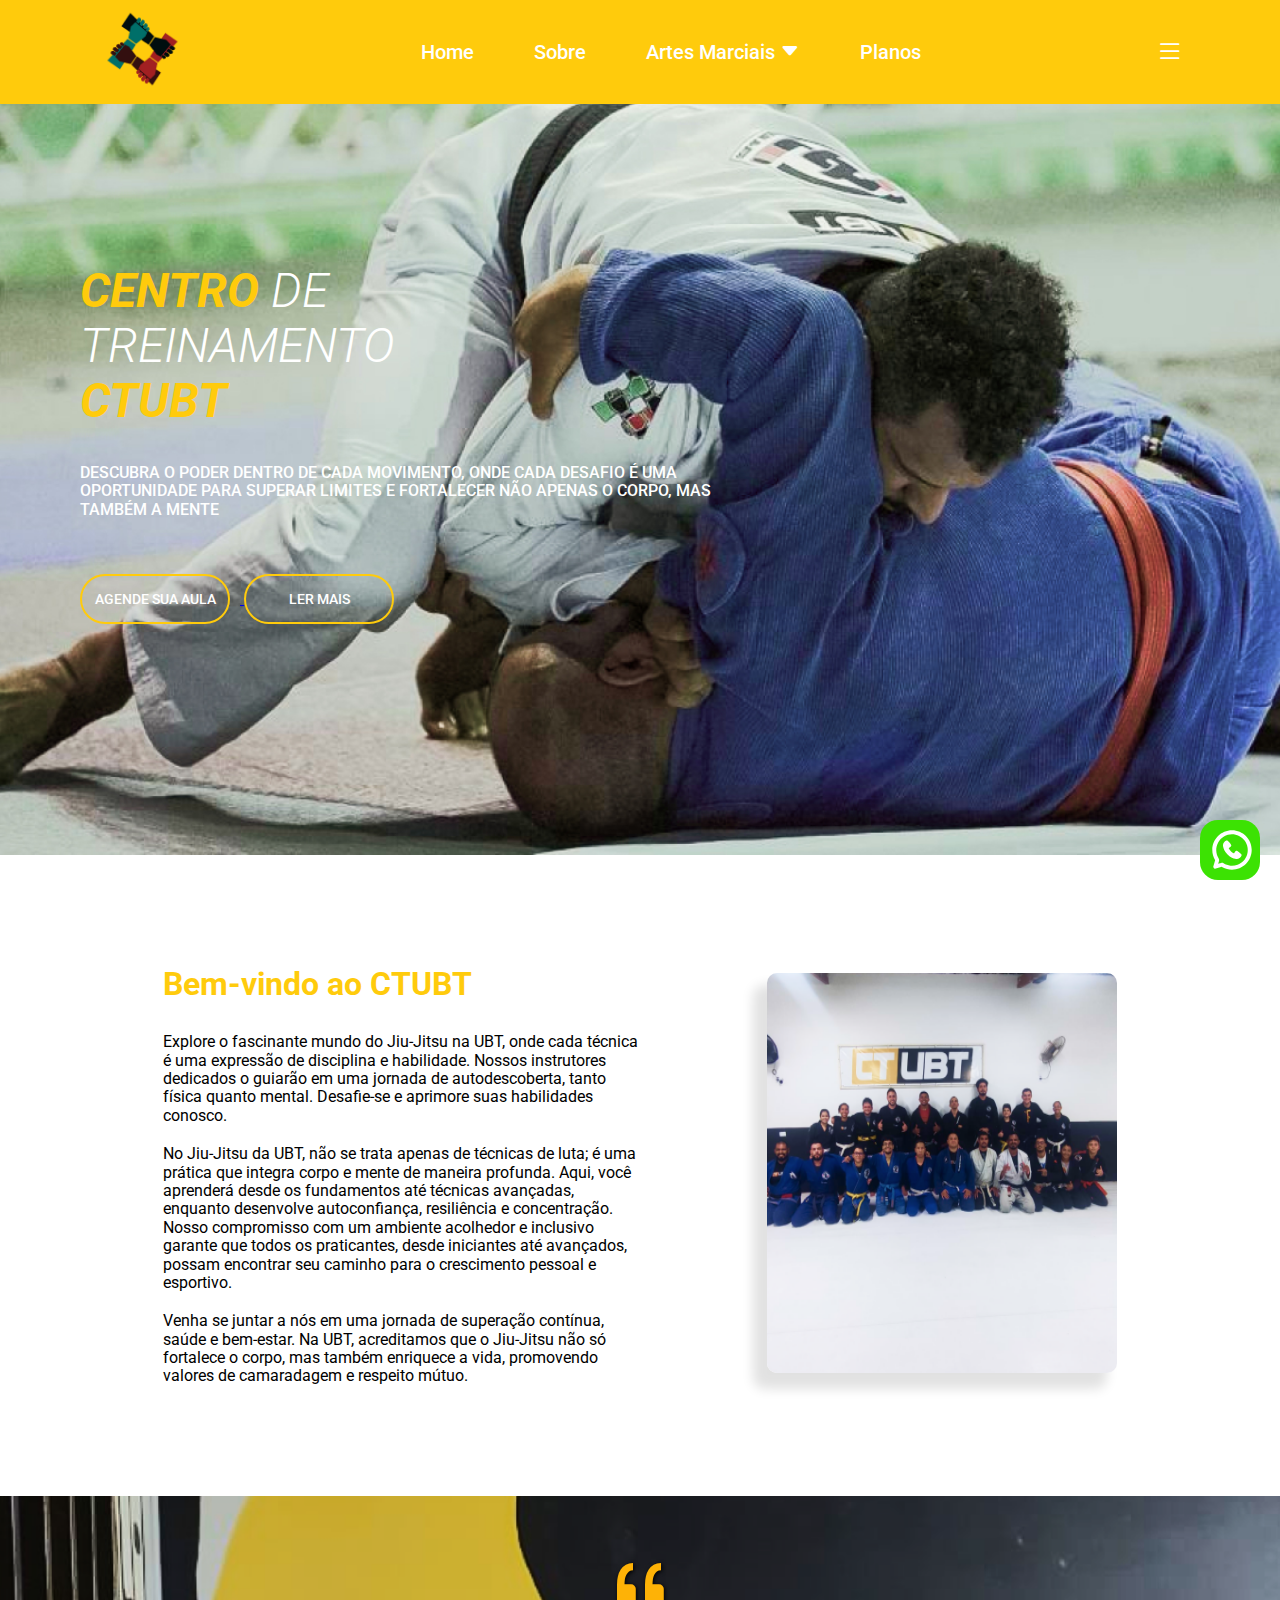
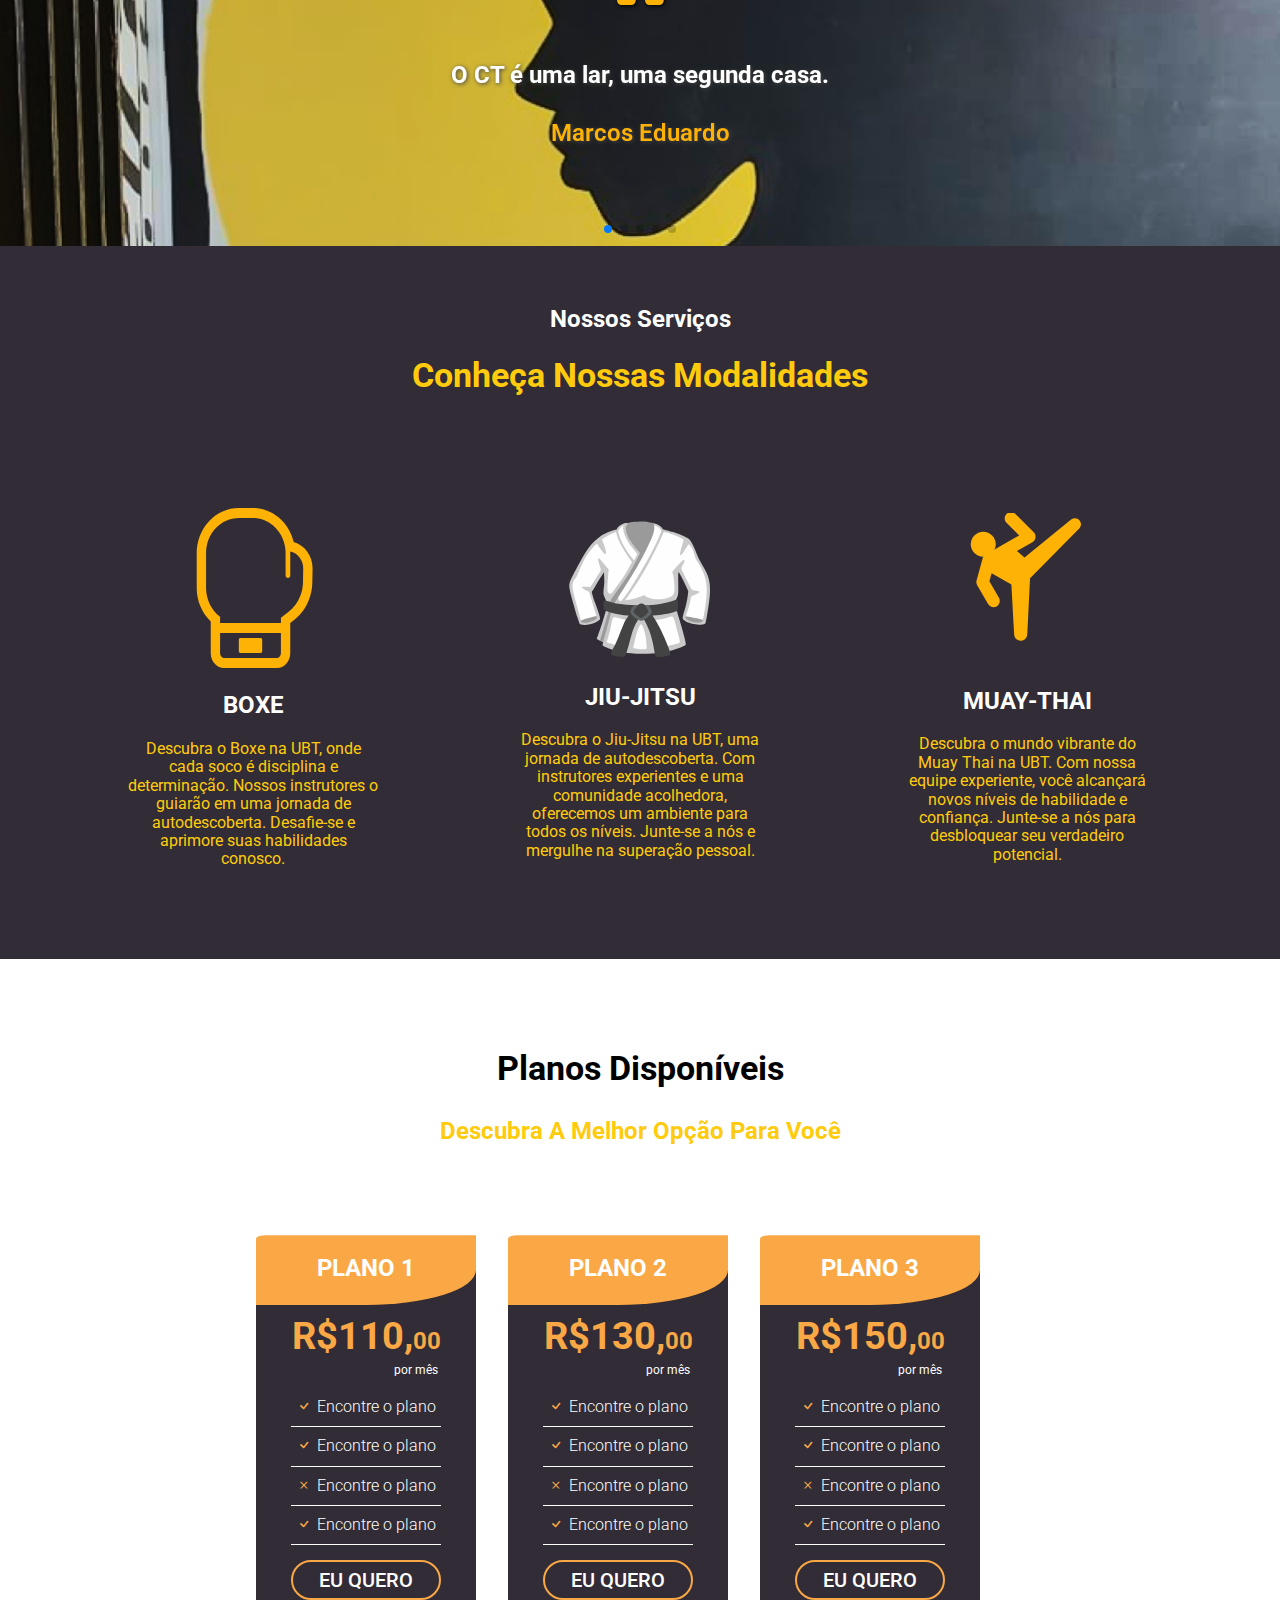
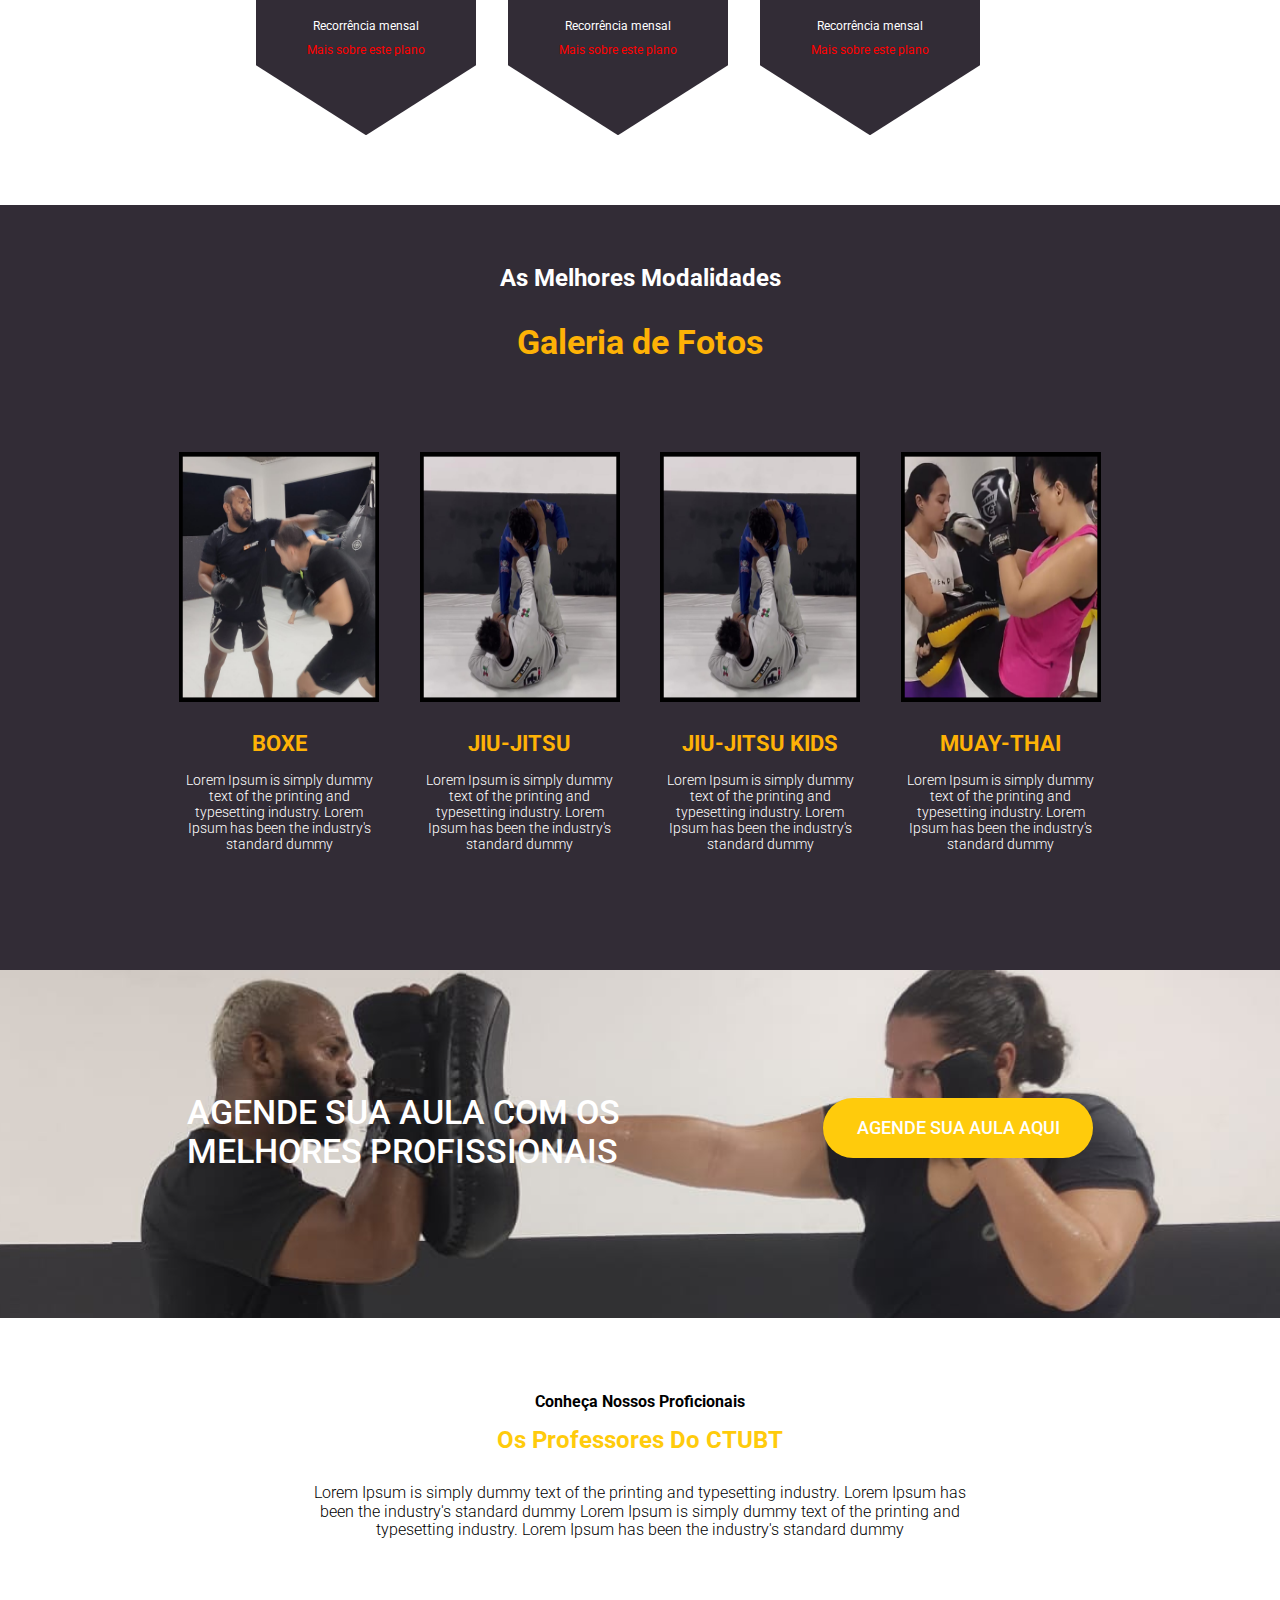
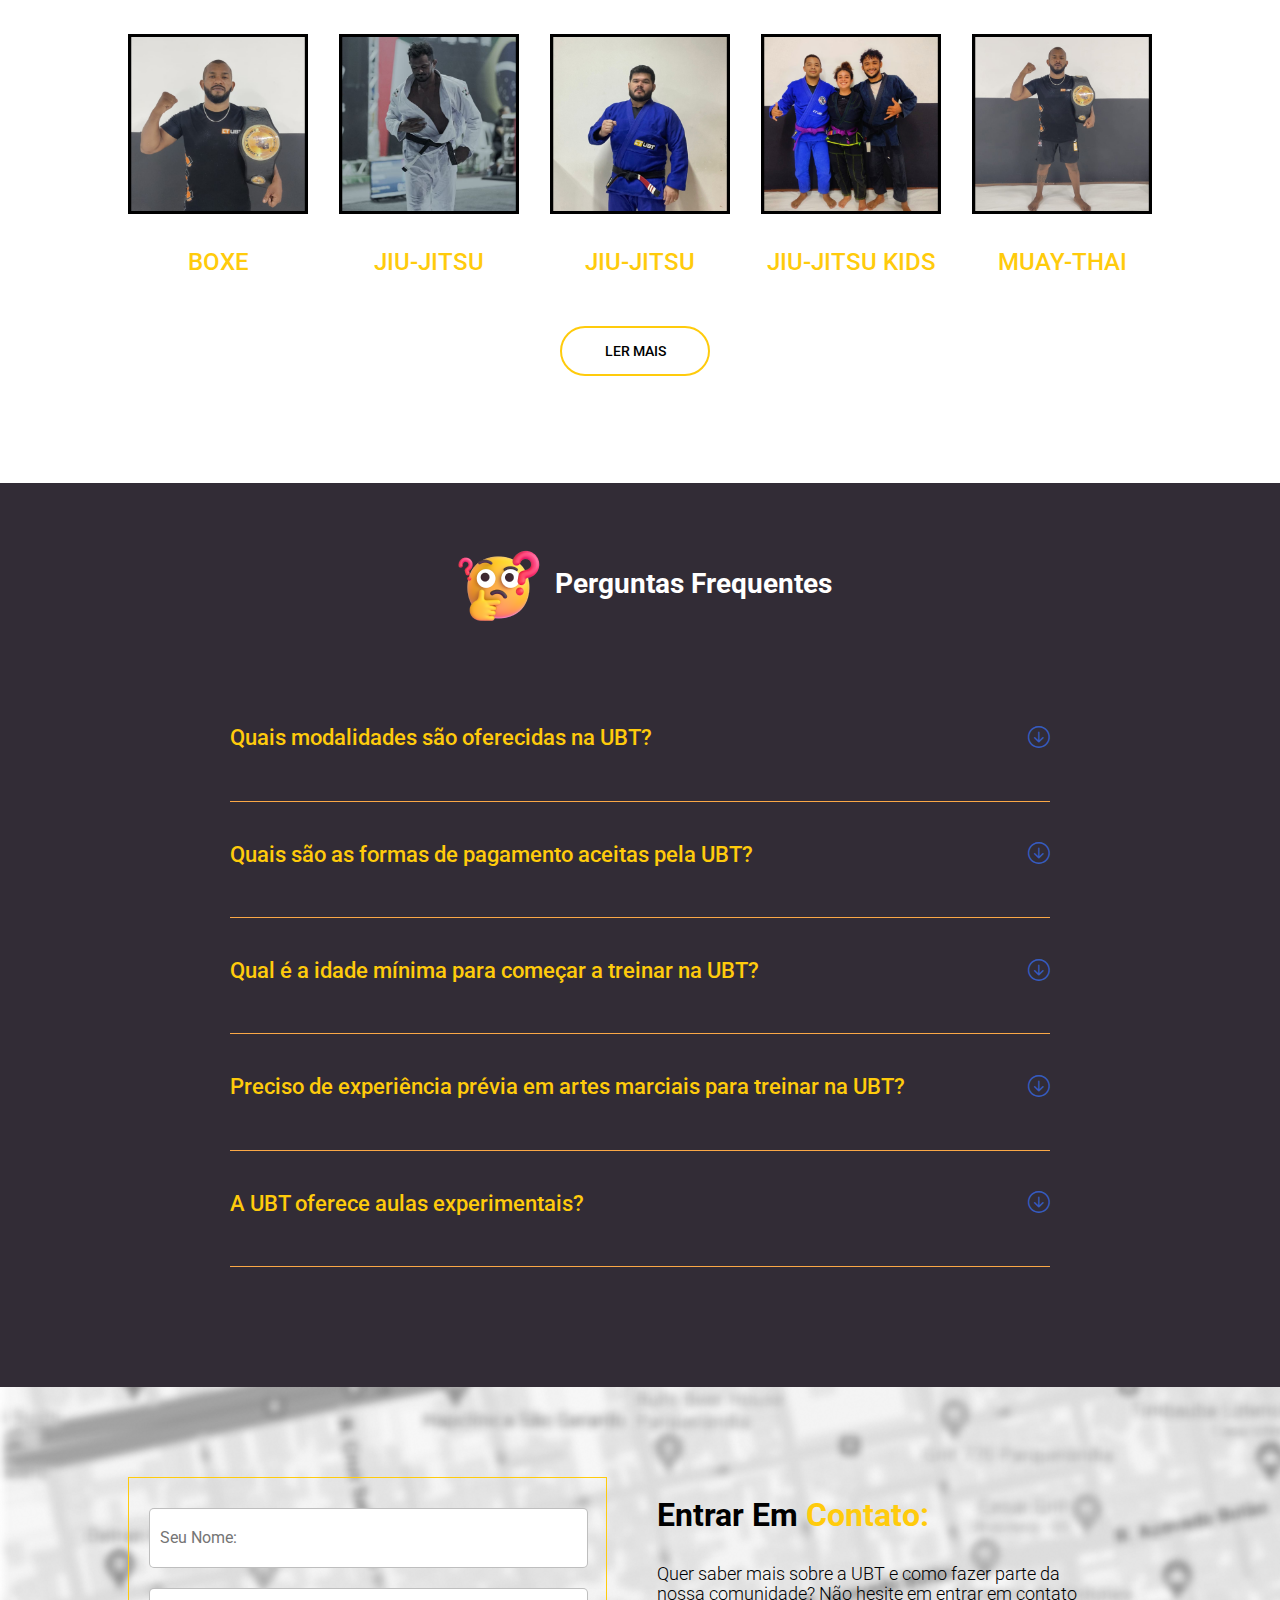
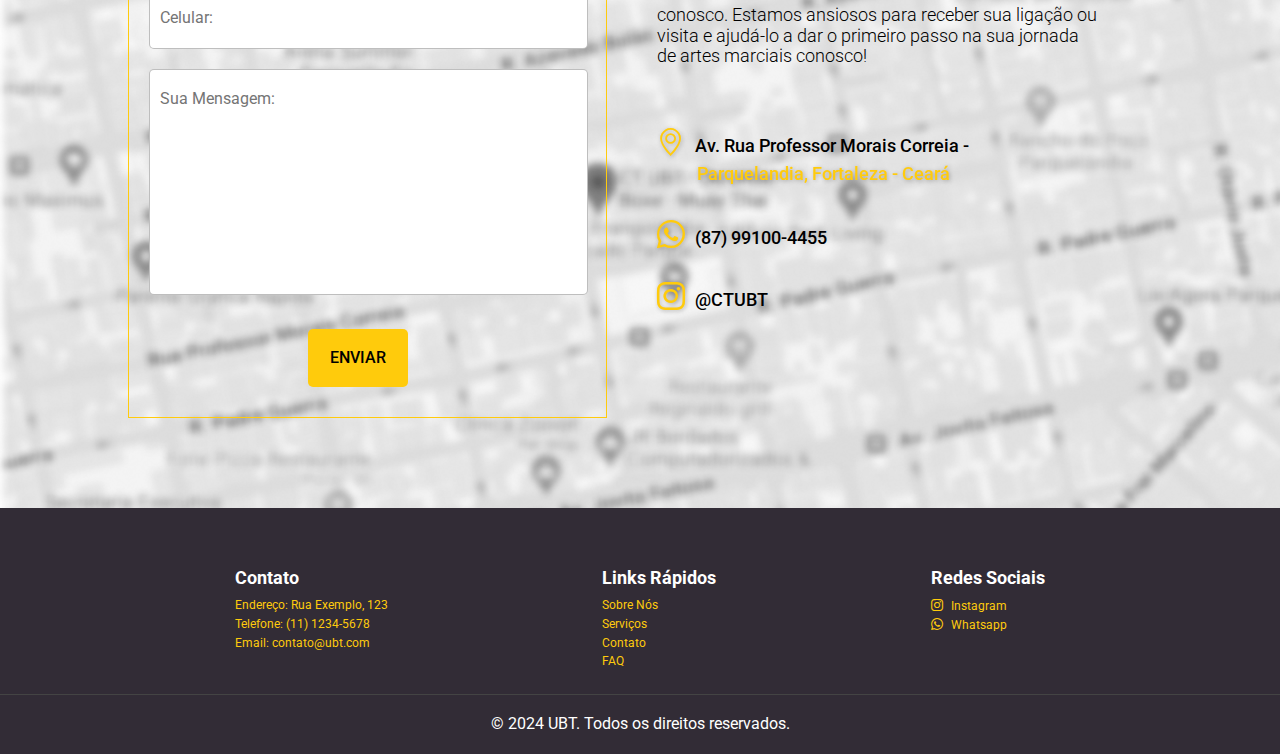
==== index.html @ baf6af70 "ajustes" ====
<!DOCTYPE html>
<html lang="pt-br">

<head>
    <meta charset="UTF-8">
    <meta name="viewport" content="width=device-width, initial-scale=1.0">
    <link rel="preconnect" href="https://fonts.googleapis.com">
    <link rel="preconnect" href="https://fonts.gstatic.com" crossorigin>
    <link
        href="https://fonts.googleapis.com/css2?family=Roboto:ital,wght@0,100;0,300;0,400;0,500;0,700;0,900;1,100;1,300;1,400;1,500;1,700;1,900&display=swap"
        rel="stylesheet">
    <link rel="stylesheet" href="https://cdn.jsdelivr.net/npm/bootstrap-icons@1.11.3/font/bootstrap-icons.min.css">
    <link rel="stylesheet" href="https://cdn.jsdelivr.net/npm/swiper@11/swiper-bundle.min.css" />
    <link rel="stylesheet" href="https://cdn.jsdelivr.net/npm/bootstrap-icons@1.11.3/font/bootstrap-icons.min.css">
    <link rel="stylesheet" href="CSS/swiper-bundle.min.css">
    <link rel="icon" href="./imagens/Logo.svg">
    <link rel="stylesheet" href="normalize.css">
    <link rel="stylesheet" href="main.css">
    <link rel="stylesheet" href="media.css">
    <title>Centro de Treinamento UBT</title>
</head>

<body>

    <header>

        <div class="interface">

            <section class="logo">
                <img src="imagens/LOGO.png" alt="">
            </section>

            <section class="menu-desktop">
                <nav>
                    <ul>
                        <li><a href="index.html">Home</a></li>
                        <li><a href="about.html">Sobre</a></li>
                        <li class="drop-hover"><a href="#">Artes Marciais <i class="bi bi-caret-down-fill"></i></a>
                            <div class="drop">
                                <a href="boxe.html">Boxe</a>
                                <a href="jiu-jitsu.html">Jiu-Jitsu</a>
                                <a href="jiu-kids.html">Jiu-Jitsu Kids</a>
                                <a href="muay-thai.html">Muay-Thai</a>
                            </div>
                        </li>
                        <li><a href="plans.html">Planos</a></li>
                    </ul>
                </nav>
            </section>

            <section class="but-menu">
                <i id="menu_icon" class="bi bi-list" onclick="clickMenu()"></i>
                <menu id="itens">
                    <ul class="itens_link">
                        <h1>CTUBT</h1>
                        <img class="logo_menu" src="imagens/LOGO.gif" alt="">

                        <li class="link"><a href="index.html">Home</a></li>
                        <li class="link"><a href="about.html">Sobre</a></li>
                        <li class="link"><a href="plans.html">PLANOS</a></li>
                        <li class="link"><a href="boxe.html">BOXE</a></li>
                        <li class="link"><a href="jiu-jitsu.html">Jiu-Jitsu</a></li>
                        <li class="link"><a href="jiu-kids.html">jiu-jitsu kids</a></li>
                        <li class="link"><a href="muay-thai.html">Muay-Thai</a></li>
                        <li class="link"><a href="clothes.html">VESTIMENTA</a></li>
                        <li class="link"><a href="gallery.html">GALERIA</a></li>
                    </ul>
                </menu>
                </ul>
            </section>

        </div>

    </header>

    <section class="hero">

        <div class="interface">

            <div class="txt-hero">
                <h1><span>Centro</span> de treinamento <span>CTUBT</span></h1>
                <p>Descubra o poder dentro de cada movimento, onde cada desafio é uma oportunidade para superar limites
                    e fortalecer não apenas o corpo, mas também a mente</p>


                <a href="#">
                    <button>agende sua aula</button>
                </a>
                <a href="#">
                    <button>ler mais</button>
                </a>
            </div>
        </div>
    </section>

    <section class="about">

        <div class="interface">

            <div class="text-about">
                <h1>Bem-vindo ao CTUBT</h1>

                <p>Explore o fascinante mundo do Jiu-Jitsu na UBT, onde cada técnica é uma expressão de disciplina e
                    habilidade. Nossos instrutores dedicados o guiarão em uma jornada de autodescoberta, tanto física
                    quanto mental. Desafie-se e aprimore suas habilidades conosco.</p>
                <p>No Jiu-Jitsu da UBT, não se trata apenas de técnicas de luta; é uma prática que integra corpo e mente
                    de maneira profunda. Aqui, você aprenderá desde os fundamentos até técnicas avançadas, enquanto
                    desenvolve autoconfiança, resiliência e concentração. Nosso compromisso com um ambiente acolhedor e
                    inclusivo garante que todos os praticantes, desde iniciantes até avançados, possam encontrar seu
                    caminho para o crescimento pessoal e esportivo.</p>
                <p>Venha se juntar a nós em uma jornada de superação contínua, saúde e bem-estar. Na UBT, acreditamos
                    que o Jiu-Jitsu não só fortalece o corpo, mas também enriquece a vida, promovendo valores de
                    camaradagem e respeito mútuo.</p>
            </div>

            <div class="img-about">
                <img src="imagens/imgAbout.png" alt="">
            </div>
        </div>

    </section>

    <section class="testimony mySwiper">
        <div class="home-content">

            <div class="testimony_container swiper-wrapper">

                <div class="slide swiper-slide">
                    <i class="bi bi-quote"></i>

                    <p class="testimony_txt">O CT é uma lar, uma segunda casa.</p>

                    <div class="person">
                        <div class="info_person">
                            <p class="name_person">Marcos Eduardo</p>
                        </div>
                    </div>
                </div>

                <div class="slide swiper-slide">
                    <i class="bi bi-quote"></i>

                    <p class="testimony_txt">Família</p>

                    <div class="person">
                        <div class="info_person">
                            <p class="name_person">Lucy Almeida</p>
                        </div>
                    </div>
                </div>

                <div class="slide swiper-slide">
                    <i class="bi bi-quote"></i>

                    <p class="testimony_txt">o CT pra mim é esperança</p>

                    <div class="person">
                        <div class="info_person">
                            <p class="name_person">Diego Magalhães</p>
                        </div>
                    </div>
                </div>

                <div class="slide swiper-slide">
                    <i class="bi bi-quote"></i>

                    <p class="testimony_txt">o CT pra mim é compromisso, superação, autoconhecimento, disciplina! Eu amo
                        esse lugar! Meu lugar de paz.</p>

                    <div class="person">
                        <div class="info_person">
                            <p class="name_person">Lilia Duarte</p>
                        </div>
                    </div>
                </div>
                <div class="slide swiper-slide">
                    <i class="bi bi-quote"></i>

                    <p class="testimony_txt">O CT pra mim é um lugar de paz, de evolução física e espiritual.</p>

                    <div class="person">
                        <div class="info_person">
                            <p class="name_person">Lucas Mesquita</p>
                        </div>
                    </div>
                </div>
            </div>
        </div>
        <div class="swiper-pagination"></div>
    </section>

    <section class="services">
        <div class="interface">
            <div class="txt-services">
                <h3>Nossos Serviços</h3>
                <h1>Conheça nossas modalidades</h1>
            </div>

            <div class="modality">
                <div class="type-services">
                    <img src="imagens/bx_icon.svg" alt="">
                    <h3>Boxe</h3>
                    <p>Descubra o Boxe na UBT, onde cada soco é disciplina e determinação. Nossos instrutores o guiarão
                        em uma jornada de autodescoberta. Desafie-se e aprimore suas habilidades conosco.</p>
                </div>

                <div class="type-services">
                    <img src="imagens/jj_icon.svg" alt="">
                    <h3>jiu-jitsu</h3>
                    <p>Descubra o Jiu-Jitsu na UBT, uma jornada de autodescoberta. Com instrutores experientes e uma
                        comunidade acolhedora, oferecemos um ambiente para todos os níveis. Junte-se a nós e mergulhe na
                        superação pessoal.</p>
                </div>
                <div class="type-services">
                    <img src="imagens/mt_icon.svg" alt="">
                    <h3>muay-thai</h3>
                    <p>Descubra o mundo vibrante do Muay Thai na UBT. Com nossa equipe experiente, você alcançará novos
                        níveis de habilidade e confiança. Junte-se a nós para desbloquear seu verdadeiro potencial.</p>
                </div>
            </div>
        </div>
    </section>

    <section class="plan">
        <div class="interface">

            <div class="title_plan">
                <h1>Planos disponíveis</h1>
                <h4>descubra a melhor opção para você</h4>
            </div>

            <div class="plans-container swiper">
                <div class="plans-content">
                    <div class="swiper-wrapper">
                        <div class="plan-card swiper-slide">

                            <div class="type-plan">
                                <div class="type">
                                    <h2>plano 1</h2>
                                </div>

                                <div class="txt-plan">
                                    <div class="txt-type">
                                        <h2>r$110,<span>00</span></h2>
                                        <p>por mês</p>
                                    </div>

                                    <div class="plan_check">
                                        <ul>
                                            <li><i class="bi bi-check"></i>Encontre o plano</li>
                                            <li><i class="bi bi-check"></i>Encontre o plano</li>
                                            <li><i class="bi bi-x"></i>Encontre o plano</li>
                                            <li><i class="bi bi-check"></i>Encontre o plano</li>
                                        </ul>
                                    </div>

                                    <button class="btn_plan">eu quero</button>

                                    <h6>Recorrência mensal</h6>
                                    <h6><span>Mais sobre este plano</span></h6>
                                </div>
                            </div>
                        </div>

                        <div class="plan-card swiper-slide">

                            <div class="type-plan">

                                <div class="type">
                                    <h2>plano 2</h2>
                                </div>

                                <div class="txt-plan">
                                    <div class="txt-type">
                                        <h2>r$130,<span>00</span></h2>
                                        <p>por mês</p>
                                    </div>

                                    <div class="plan_check">
                                        <ul>
                                            <li><i class="bi bi-check"></i>Encontre o plano</li>
                                            <li><i class="bi bi-check"></i>Encontre o plano</li>
                                            <li><i class="bi bi-x"></i>Encontre o plano</li>
                                            <li><i class="bi bi-check"></i>Encontre o plano</li>
                                        </ul>
                                    </div>

                                    <button class="btn_plan">eu quero</button>

                                    <h6>Recorrência mensal</h6>
                                    <h6><span>Mais sobre este plano</span></h6>
                                </div>
                            </div>
                        </div>

                        <div class="plan-card swiper-slide">

                            <div class="type-plan">

                                <div class="type">
                                    <h2>Plano 3</h2>
                                </div>

                                <div class="txt-plan">
                                    <div class="txt-type">
                                        <h2>r$150,<span>00</span></h2>
                                        <p>por mês</p>
                                    </div>

                                    <div class="plan_check">
                                        <ul>
                                            <li><i class="bi bi-check"></i>Encontre o plano</li>
                                            <li><i class="bi bi-check"></i>Encontre o plano</li>
                                            <li><i class="bi bi-x"></i>Encontre o plano</li>
                                            <li><i class="bi bi-check"></i>Encontre o plano</li>
                                        </ul>
                                    </div>

                                    <button class="btn_plan">eu quero</button>

                                    <h6>Recorrência mensal</h6>
                                    <h6><span>Mais sobre este plano</span></h6>
                                </div>
                            </div>
                        </div>
                    </div>
                </div>
            </div>
        </div>
    </section>


    <section class="photo">
        <div class="interface">
            <div class="titlePhoto">
                <h2>As melhores modalidades</h2>
                <h4>Galeria de Fotos</h4>
            </div>

            <div class="photos">

                <div class="photoClass">

                    <img src="imagens/BX-PH.png" alt="">
                    <div class="text_photo">
                        <h2>Boxe</h2>
                        <p>
                            Lorem Ipsum is simply dummy text of the printing and typesetting industry. Lorem Ipsum has
                            been the industry's standard dummy
                        </p>
                    </div>

                </div>

                <div class="photoClass">
                    <img src="imagens/JJ-PH.png" alt="">

                    <div class="text_photo">
                        <h2>Jiu-Jitsu</h2>
                        <p>
                            Lorem Ipsum is simply dummy text of the printing and typesetting industry. Lorem Ipsum has
                            been the industry's standard dummy
                        </p>
                    </div>
                </div>

                <div class="photoClass">
                    <img src="imagens/JJ-PH.png" alt="">

                    <div class="text_photo">
                        <h2>Jiu-Jitsu kids</h2>
                        <p>
                            Lorem Ipsum is simply dummy text of the printing and typesetting industry. Lorem Ipsum has
                            been the industry's standard dummy
                        </p>
                    </div>
                </div>

                <div class="photoClass">
                    <img src="imagens/MT-PH.png" alt="">
                    <div class="text_photo">
                        <h2>Muay-Thai</h2>
                        <p>
                            Lorem Ipsum is simply dummy text of the printing and typesetting industry. Lorem Ipsum has
                            been the industry's standard dummy
                        </p>
                    </div>

                </div>

            </div>
        </div>
    </section>

    <section class="schedule">
        <div class="interface">
            <h1>AGENDE SUA AULA COM OS MELHORES PROFISSIONAIS</h1>
            <button>agende sua aula aqui</button>
        </div>
    </section>

    <section class="teachers">
        <div class="interface">
            <h4>Conheça nossos proficionais</h4>
            <h2>os professores do CTUBT</h2>
            <p>
                Lorem Ipsum is simply dummy text of the printing and typesetting industry. Lorem Ipsum has been the
                industry's
                standard dummy Lorem Ipsum is simply dummy text of the printing and typesetting industry. Lorem Ipsum
                has been the industry's standard dummy
            </p>
            <div class="photoTeachers">

                <div>
                    <img src="imagens/BX_Prof.png" alt="">
                    <h3>Boxe</h3>
                </div>

                <div>
                    <img src="imagens/JJ_ prof.png" alt="">
                    <h3>Jiu-Jitsu</h3>
                </div>

                <div>
                    <img src="imagens/JJ_Profe.jpg" alt="">
                    <h3>Jiu-Jitsu</h3>
                </div>
                <div>
                    <img src="imagens/JJ_KidsProf.png" alt="">
                    <h3>Jiu-Jitsu KIDS</h3>
                </div>
                <div>
                    <img src="imagens/MT_Prof.jpg" alt="">
                    <h3>Muay-Thai</h3>
                </div>
            </div>

            <a href="teachers.html">
                <button>ler mais</button>
            </a>
        </div>
    </section>

    <section class="faq-about">
        <div class="interface">

            <div class="title_accordion">
                <img src="imagens/think.png" alt="">
                <h3>Perguntas frequentes</h3>
            </div>

            <div class="faq">

                <details>
                    <summary>Quais modalidades são oferecidas na UBT? <i class="bi bi-arrow-down-circle"></i></summary>
                    <p>Oferecemos uma variedade de modalidades incluindo Jiu-Jitsu, Boxe e Muay-Thai. Além disso, temos
                        programas específicos para crianças (Kids).
                    </p>
                </details>
                <details>
                    <summary>Quais são as formas de pagamento aceitas pela UBT? <i class="bi bi-arrow-down-circle"></i>
                    </summary>
                    <p>Aceitamos diversas formas de pagamento, incluindo cartão de crédito, débito, transferência
                        bancária e boleto. Também oferecemos a opção de pagamento recorrente para maior comodidade.
                    </p>
                </details>
                <details>
                    <summary>Qual é a idade mínima para começar a treinar na UBT? <i
                            class="bi bi-arrow-down-circle"></i>
                    </summary>
                    <p>A idade mínima para começar a treinar varia conforme a modalidade. Temos programas especiais para
                        crianças a partir de 4 anos. Consulte nossa equipe para obter mais informações sobre os
                        requisitos específicos para cada modalidade
                    </p>
                </details>
                <details>
                    <summary>Preciso de experiência prévia em artes marciais para treinar na UBT? <i
                            class="bi bi-arrow-down-circle"></i></summary>
                    <p>Não, a UBT acolhe alunos de todos os níveis, desde iniciantes até praticantes avançados. Nossos
                        instrutores experientes adaptarão o treinamento para atender às suas necessidades e objetivos
                        pessoais
                    </p>
                </details>
                <details>
                    <summary>A UBT oferece aulas experimentais? <i class="bi bi-arrow-down-circle"></i></summary>
                    <p>Sim, oferecemos aulas experimentais para que você possa conhecer nossa estrutura, metodologia de
                        ensino e nossos instrutores antes de se comprometer com um plano de treinamento.
                    </p>
                </details>
            </div>

        </div>
    </section>

    <section class="contact">
        <div class="interface">

            <form action="">

                <input type="text" name="" id="" placeholder="Seu nome:" required>
                <input type="text" name="" id="" placeholder="Celular:" required>

                <textarea name="" id="" cols="30" rows="10" placeholder="Sua mensagem:"></textarea>

                <div class="btn-form">
                    <input type="submit" value="Enviar">
                </div>

            </form>

            <div class="title-contact">
                <h1>Entrar em <span>contato:</span></h1>
                <p>Quer saber mais sobre a UBT e como fazer parte da nossa comunidade?
                    Não hesite em entrar em contato conosco.
                    Estamos ansiosos para receber sua ligação ou visita e ajudá-lo a dar o
                    primeiro passo na sua jornada de artes marciais conosco!
                </p>

                <div class="location">
                    <p><i class="bi bi-geo-alt"></i>Av. Rua Professor Morais Correia - <span>Parquelandia, Fortaleza -
                            Ceará</span> </p>
                    <p><a href="#"><i class="bi bi-whatsapp"></i>(87) 99100-4455</a></p>
                    <p><a href="#"><i class="bi bi-instagram"></i>@CTUBT</a></p>
                </div>
            </div>
        </div>
    </section>

    <section class="footer">

        <div class="interface">
            <div class="footer-container">
                <div class="footer-contact">
                    <h4>Contato</h4>
                    <p>Endereço: Rua Exemplo, 123</p>
                    <p>Telefone: (11) 1234-5678</p>
                    <p>Email: contato@ubt.com</p>
                </div>
                <div class="footer-links">
                    <h4>Links Rápidos</h4>
                    <ul>
                        <li><a href="about.html">Sobre Nós</a></li>
                        <li><a href="#">Serviços</a></li>
                        <li><a href="#">Contato</a></li>
                        <li><a href="#">FAQ</a></li>
                    </ul>
                </div>
                <div class="footer-social">
                    <h4>Redes Sociais</h4>
                    <a href="#"><i class="bi bi-instagram"></i> Instagram</a>
                    <a href="#"><i class="bi bi-whatsapp"></i> Whatsapp</a>
                </div>
            </div>
        </div>

    </section>

    <section class="footer-bottom">
        <div>
            <div class="footer-copyright">
                <p>&copy; 2024 UBT. Todos os direitos reservados.</p>
            </div>
        </div>
    </section>

    <div class="circleWhats"><a href=""><img src="imagens/whatsFixer.svg" alt=""></a></div>

    <script src="JS/swiper-bundle.min.js"></script>
    <script src="JS/script.js"></script>
</body>

</html>
---- main.css ----
* {
    margin: 0;
    padding: 0;
    font-family: "Roboto", sans-serif;
}

.interface {
    max-width: 1280px;
    margin: 0 auto;
}

header {
    width: 100%;
    padding: 5px 0;
    background-color: #00000034;
    position: fixed;
    top: 0;
    left: 0;
    z-index: 999999;
}

header:hover {
    background-color: #FFCB0C;
}

header .logo img {
    width: 90px;
}

header .interface {
    display: flex;
    justify-content: space-between;
    align-items: center;
    width: 85%;
}

header .menu-desktop nav ul {
    list-style: none;
    display: flex;
}

header .menu-desktop nav ul li a {
    text-decoration: none;
    padding: 10px 30px;
    font-size: 20px;
    font-weight: 500;
    color: #fff;
    display: block;
}

header .menu-desktop nav ul li a:hover {
    color: #000;
}

.drop-hover {
    position: relative;
}

.drop-hover .drop {
    position: absolute;
    background-color: #FFCB0C;
    width: 100%;
    height: 0;
    overflow: hidden;
    transition: .3s;
}

.drop-hover .drop a {
    padding: 20px;
    border-bottom: 1px solid #fff;
}

.drop-hover:hover .drop {
    height: 255px;
}

.but-menu li {
    display: flex;
    flex-direction: row;
    color: #fff;
    float: left;
    margin: 13px 0 15px;
    gap: 0.5px;
}

menu {
    display: none;
}

#menu_icon {
    color: #ffffff;
    position: relative;
    display: block;
    font-size: 28px;
    cursor: pointer;
    z-index: 999999;
}

#menu_icon:hover {
    color: #000;
}

menu h1 {
    margin: 20px 5rem;
    color: #ffffff;
}

.logo_menu {
    display: flex;
    gap: 2px;
    width: 63px;
    margin: 0px 6.5rem 15px;
    transform: rotate(360deg);
}

.itens_link {
    width: 268px;
    position: absolute;
    top: 30px;
    right: 90px;
    background: #FFCB0C;
    display: flex;
    flex-direction: column;
    gap: .1rem;
    padding: 0px 0 10px;
    box-shadow: 0 0.1rem 0.5rem #3b3b3b;
}

.link a {
    display: flex;
    gap: 1px;
    padding-top: 14px;
    padding-left: 15px;
    text-transform: uppercase;
    font-weight: 500;
    text-align: center;
    width: 100%;
    height: 12px;
    font-size: 20px;
    border-top: 2px solid #00000036;
    list-style-type: none;
    text-decoration: none;
    color: #ffffff;
}

.link a:hover {
    color: #000;
}

li a {
    text-decoration: none;
}

section.hero {
    height: 95vh;
    background-image: url(imagens/HeroBG.jpg);
    background-repeat: no-repeat;
    background-size: cover;
    background-position: center;
    color: #fff;
}

.hero .interface {
    display: flex;
    align-items: center;
    height: 100%;
}

.hero .txt-hero {
    padding: 0 80px;
    text-transform: uppercase;
}

.hero .txt-hero h1 {
    font-size: 3em;
    font-weight: 300;
    font-style: italic;
    width: 437px;
    height: 141px;
}

.hero .txt-hero h1 span {
    color: #FFCB0C;
    font-weight: 700;
}

.hero .txt-hero p {
    margin-top: 60px;
    width: 635px;
    height: 60px;
    font-weight: 500;
}

.hero button, .teachers button {
    margin: 50px 10px 0 0;
    width: 150px;
    height: 50px;
    font-size: 14px;
    border-radius: 50px;
    border: #FFCB0C solid 2px;
    color: #fff;
    background-color: transparent;
    text-transform: uppercase;
    font-weight: 500;
    cursor: pointer;
}

.hero button:hover, .teachers button:hover {
    background-color: #FFCB0C;
    color: #000;
}

section.about {
    margin-top: 90px;
}

.about .interface {
    display: flex;
    align-items: center;
    justify-content: center;
    gap: 5%;
    margin-bottom: 90px;
}

.about .text-about {
    align-items: center;
    justify-content: center;
    width: 480px;
}

.text-about h1 {
    color: #FFCB0C;
    margin-bottom: 30px;
}

.text-about p {
    margin-bottom: 20px;
    color: #000;
}

.about .img-about img {
    width: 350px;
    height: 400px;
    margin-left: 60px;
    border-radius: 10px;
    box-shadow: -12px 14px 12px 2px rgba(0, 0, 0, 0.116);
}

.testimony {
    margin-top: 90px;
    background-image: url(imagens/Testimony.png);
    background-size: cover;
    background-position: 50%;
    height: 250px;
    padding: 50px 20px;
    text-align: center;
    overflow: hidden;
    position: relative;
}

.testimony .slide {
    padding: auto 60px;
    cursor: grab;
}

.testimony .slide:active {
    cursor: grabbing;
}

.testimony i {
    font-size: 75px;
    color: #FEB206;
    filter: drop-shadow(1px 1px 2px #000000);
}

.testimony p.testimony_txt {
    font-size: 24px;
    font-weight: 700;
    width: 60%;
    margin: 30px auto;
    text-align: center;
    color: #fff;
    filter: drop-shadow(1px 1px 2px #424242);
}

.slide .person p.name_person {
    font-size: 24px;
    color: #FEB206;
    font-weight: 600;
    text-align: center;
    filter: drop-shadow(1px 1px 2px #444444);
}

section.services {
    background-color: #322C36;
    text-align: center;
}

.services .interface {
    max-width: 80%;
}

.services .txt-services h3 {
    color: #fff;
    padding-top: 60px;
    font-size: 24px;
    text-transform: capitalize;
}

.services .txt-services h1 {
    color: #FFCB0C;
    padding-bottom: 90px;
    text-transform: capitalize;
    font-size: 34px;
}

.services .modality {
    display: flex;
    justify-content: space-between;
    align-items: center;
    gap: 5%;
    padding-bottom: 90px;
}

.services .modality img {
    width: 150px;
}

.services .modality h3 {
    color: #fff;
    margin: 20px 0;
    font-size: 24px;
    text-align: center;
    text-transform: uppercase;
}

.services .modality p {
    max-width: 250px;
    color: #FFCB0C;
}

section.plan {
    text-align: center;
    margin-top: 90px;
}

.plan .interface {
    margin: auto;
}

.plan .title_plan h1 {
    text-transform: capitalize;
    font-size: 34PX;
    margin-bottom: 30px;
}

.plan .title_plan h4 {
    text-transform: capitalize;
    color: #FFCB0C;
    font-size: 24px;
    margin-bottom: 90px;
}

.plans-container {
    display: flex;
    gap: 2%;
    margin: 20px 20% 0;
}

.plans-content {
    overflow: hidden;
}

.plan .plan-card {
    max-width: 200px;
    height: 440px;
    border-radius: 10%;
    padding: 30px 10px;
    background-color: #322C36;
    text-align: center;
    border-radius: 15px;
    clip-path: polygon(50% 100%, 100% 86%, 100% 0, 0 0, 0 86%);
}

.type-plan .type {
    border-top-left-radius: 5%;
    border-bottom-right-radius: 50%;
    width: 100%;
    height: 50px;
    font-size: 16px;
    margin-left: -10px;
    padding-top: 20px;
    margin-top: -30px;
    background-color: #FAA846;
    text-align: center;
    text-transform: uppercase;
    color: #fff;
    position: absolute;
}

.txt-type h2 {
    padding-top: 50px;
    text-align: center;
    color: #FAA846;
    font-size: 38px;
    text-transform: capitalize;
}

.txt-type h2 span {
    font-size: 24px;
}

.txt-type p {
    font-size: 12px;
    color: #fff;
    margin-top: 5px;
    font-weight: 400;
    margin-left: 50%;
    padding-bottom: 10px;
}

.type-plan .plan_check i {
    color: #FAA846;
    padding-right: 5px;
}

.type-plan .plan_check li {
    color: #fff;
    font-size: 16px;
    font-weight: 300;
    margin: auto;
    list-style: none;
    padding: 10px 0;
    border-bottom: #fff solid 1px;
    width: 150px;
}

.btn_plan {
    border: 2px solid #FAA846;
    background: none;
    border-radius: 50px;
    width: 150px;
    height: 40px;
    margin: 15px auto 10px;
    font-weight: 500;
    font-size: 20px;
    text-transform: uppercase;
    color: #fff;
    cursor: pointer;
}

.btn_plan:hover {
    background: #FFCB0C;
    color: #000;
    border: none;
}

.txt-plan h6 {
    color: #fff;
    font-size: 12px;
    font-weight: 400;
    margin-top: 10px;
    text-align: center;
}

.txt-plan h6 span {
    color: #ff0000;
}

section.photo {
    background-color: #322C36;
    margin: auto;
}

.photo .interface {
    width: 80%;
    height: 85vh;
}

.titlePhoto {
    text-align: center;
    margin-top: 70px;
}

.titlePhoto h2 {
    margin-top: 10px;
    padding-top: 60px;
    color: #fff;
    text-transform: capitalize;
}

.titlePhoto h4 {
    font-size: 34px;
    color: #FEB206;
    margin: 30px auto 90px;
}

.photos {
    width: 90%;
    display: flex;
    justify-content: space-between;
    align-items: center;
    margin: auto;
    gap: 1%;
}

.photoClass {
    width: 200px;
    height: 200px;
}

.photoClass img {
    width: 200px;
    height: 250px;
}

.photoClass h2 {
    margin-top: 25px;
    text-align: center;
    text-transform: uppercase;
    color: #FEB206;
    font-size: 22px;
    font-weight: 700;
}

.text_photo p {
    margin-top: 15px;
    text-align: center;
    font-size: 14px;
    color: #fff;
    font-weight: 300;
}

section.schedule {
    width: 100%;
    height: 348px;
    background-image: url(imagens/Schedule.png);
    background-repeat: no-repeat;
    background-size: cover;
    background-position: 50%;
}

.schedule .interface {
    width: 80%;
    display: flex;
    align-items: center;
    justify-content: space-between;
    padding: 5%;
}

.schedule h1 {
    color: #fff;
    width: 450px;
    height: 69px;
    font-size: 34px;
    font-weight: 500;
    margin: 59px;
    text-transform: uppercase;
}

.schedule button {
    width: 270px;
    height: 60px;
    background-color: #FFCB0C;
    font-size: 18px;
    font-weight: 500;
    border: none;
    border-radius: 30px;
    text-transform: uppercase;
    margin: 59px;
    color: #fff;
    cursor: pointer;
}

.teachers {
    width: 100%;
    height: 75vh;
    text-align: center;
    padding-top: 60px;
    margin: 0;
}

.teachers h4 {
    text-transform: capitalize;
    margin: 15px;
}

.teachers h2 {
    color: #FFCB0C;
    text-transform: capitalize;
    margin: 0;
}

.teachers p {
    width: 684px;
    height: 60px;
    margin: 30px auto 90px;
    font-size: 16px;
    font-weight: 300;
    text-align: center;
}

.photoTeachers {
    display: flex;
    margin: 0 auto;
    align-items: center;
    justify-content: space-between;
    max-width: 80%;
    gap: 1%;
}

.photoTeachers img {
    width: 180px;
    height: 180px;
}

.photoTeachers h3 {
    color: #FFCB0C;
    font-size: 24px;
    text-transform: uppercase;
    font-weight: 500;
    margin-top: 30px;
}

.teachers button {
    color: #000;
}

.faq-about {
    background-color: #322C36;
    margin-top: 30px;
}

.faq-about .interface {
    display: block;
    width: 80%;
    margin: auto;
}

.faq-about .title_accordion {
    display: flex;
    justify-content: center;
    align-items: center;
    text-transform: capitalize;
    font-size: 24px;
    color: #fff;
    padding-top: 60px;
}

.faq-about .faq {
    width: 80%;
    margin: 90px auto 0;
    padding-bottom: 120px;
}

.faq-about details {
    border-bottom: 1px solid #FAA846;
    padding-bottom: 30px;
    margin-top: 30px;
}

.faq-about .faq summary {
    font-size: 22px;
    font-weight: 500;
    color: #FFCB0C;
    padding: 10px 0 20px;
    list-style-type: none;
    display: flex;
    justify-content: space-between;
}

.faq-about .faq summary i {
    color: #3767dfd2;
}

.faq-about .faq p {
    font-size: 16px;
    color: #fff;
    font-weight: 400;
    width: 80%;
}

section.contact {
    margin: 0;
    background-image: url(../imagens/maps.fundo.png);
    background-repeat: no-repeat;
    background-size: cover;
    background-position: center;    
}

.contact .interface {
    width: 80%;
    margin: 0 auto 0;
    display: flex;
    justify-content: space-between;
    padding: 90px;
}

.contact form {
    border: 1px solid #FFCB0C;
    padding: 20px 40px 20px 20px;
}

form input, form textarea {
    width: 100%;
    padding: 20px 10px;
    margin: 10px auto;
    border-radius: 5px;
    border: 1px solid #00000041;
    cursor: pointer;
    text-transform: capitalize;
}

form textarea {
    resize: none;
    max-height: 200px;
}

.contact .btn-form  {
    text-align: center;
}

.contact .btn-form input {
    text-transform: uppercase;
    font-size: 16px;
    font-weight: 500;
    margin-top: 20px;
    width: 100px;
    padding: 20px;
    background-color: #FFCB0C;
    border: none;
}

.contact .title-contact {
    margin: 0 50px;
    width: 80%;
}

.contact .title-contact h1 {
    margin: 20px auto 30px;
    text-transform: capitalize;
}

.contact .title-contact h1 span {
    color: #FFCB0C;
}

.contact .title-contact p {
    font-size: 18px;
    font-weight: 300;
    margin-bottom: 30px;
}

.contact .location {
    margin-top: 60px;
}

.contact .location p {
    margin-top: 30px;
    font-weight: 500;
}

.contact .location p span {
    display: block;
    line-height: 30px;
    margin: 0 40px;
    color: #FFCB0C;
    filter:drop-shadow( 1px 1px 2px #00000046);
}

.contact .location p i {
    color: #FFCB0C;
    margin-right: 10px;
    font-size: 28px;
    filter: drop-shadow(1px 1px 2px #00000046);
}

.contact .location p a {
    text-decoration: none;
    color: #000;
}

.footer {
    background-color: #322C36;
    margin-top: 0;
}

.footer .interface {
    width: 80%;
    margin: auto;
    padding-top: 60px;
}

.footer .footer-container {
    display: flex;
    justify-content: space-around;
    padding-bottom: 20px;
}

.footer-contact h4, .footer-links h4, .footer-social h4 {
    color: #fff;
    margin-bottom: 10px;
    font-size: 18px;
}

.footer-contact p {
    color: #FFCB0C;
    font-size: 12px;
    margin-bottom: 5px;
}

.footer-links ul li {
    list-style: none;
    font-size: 12px;
    margin-bottom: 5px;
}

.footer-links ul li a {
    color: #FFCB0C;
}

.footer-links ul li a:hover {
    text-decoration: underline;
}

.footer-social a {
    display: block;
    color: #FFCB0C;
    font-size: 12px;
    margin-bottom: 5px;
    text-decoration: none;
}

.footer-social a:hover {
    text-decoration: underline;
}

.footer-social a i {
    margin-right: 5px;
}

.footer-bottom {
    background-color: #322C36;
    text-align: center;
    justify-content: center;
    padding: 20px;
    color: #fff;
    border-top: 1px solid #444;
}

.circleWhats {
    width: 60px;
    height: 60px;
    border-radius: 30%;
    background-color: #3CE203;
    position: fixed;
    bottom: 0;
    right: 0;
    margin-bottom: 20px;
    margin-right: 20px;
}

.circleWhats img {
    width: 40px;
    height: 40px;
    margin-top: 10px;
    margin-left: 12px;
    align-items: center;
    justify-content: center;
}
---- media.css ----
@media screen and (max-width: 980px) {

    header .menu-desktop nav ul li a {
        font-size: 16px;
    }

    .drop-hover .drop a {
        padding: 22px;
    }

    .but-menu #menu_icon {
        font-size: 40px;
    }

    .itens_link {
        top: 0;
        right: 0;
    }

    menu h1 {
        padding-top: 15px;
    }

    /* hero */

    .hero .txt-hero {
        width: 80%;
        margin: auto;
        padding: 120px 0;
    }

    .hero .txt-hero p {
        width: 95%;
        margin-bottom: 50px;
    }

    .hero button {
        margin-top: 20px;
    }

    /* about */

    section.about {
        margin-top: 30px;
    }

    .about .interface {
        flex-direction: column;
    }

    .about .text-about {
        width: 80%;
    }

    .about .img-about img {
        width: 250px;
        height: 260px;
        margin: 30px auto 0;
    }

    /* testimony */

    .testimony {
        margin-top: 60px;
        padding: 30px 10px;
    }

    .testimony i {
        font-size: 50px;
    }

    .testimony p.testimony_txt {
        font-size: 18px;
        margin-bottom: 40px;
    }

    .slide .person p.name_person {
        font-size: 18px;
    }

    /* services */

    .services .modality {
        margin: auto;
        padding-bottom: 30px;
    }

    .services .txt-services h1 {
        padding-bottom: 30px;
        font-size: 28px;
    }

    .services .modality h3 {
        font-size: 16px;
    }

    .services .modality img {
        width: 90px;
    }

    /* plan */

    .plan .interface {
        width: 80%;
        margin: 50px;
    }

    .plans-container {
        max-width: 100% ;
    }

    /* gallery */

    
    .titlePhoto h4 {
        margin-bottom: 60px;
    }

    .photos {
        display: grid;
        grid-template-columns: 1fr 1fr;
    }

    .photos .photoClass {
        margin: 0 auto 90px;
        width: 80%;
        text-align: center;
    }

    .photos .photoClass img {
        width: 200px;
        height: 240px;
    }

    .photoClass h2 {
        font-size: 22px;
        margin-top: 20px;
        text-align: center;
    }

    .photoClass p {
        display: none;
    }

    /* schedule */

    section.schedule {
        background-position: 20%;
    }

    .schedule .interface {
        flex-direction: column;
        margin: auto;
    }

    .schedule h1 {
        width: 80%;
        font-size: 24px;
        margin-bottom: 15px;
    }

    .schedule button {
        width: 220px;
        font-size: 16px;
    }

    /* teacher */

    .teachers {
        height: 80vh;
        width: 90%;
        margin: auto;
    }

    .teachers p {
        width: 80%;
        font-size: 16px;
    }

    .photoTeachers {
        display: grid;
        grid-template-columns: 1fr 1fr 1fr;
        width: 80%;
        justify-content: center;
    }

    .photoTeachers img {
        width: 180px;
        height: 180px;
    }

    .photoTeachers h3 {
        font-size: 16px;
        padding: 5px 10px 10px;
        margin-top: 10px;
    }
    
    /* contact */

    .contact .interface {
        width: 80%;
        padding: 60px 0 0;
        display: block;
    }

    .contact form {
        padding: 20px;
    }

    form input, form textarea {
        width: 90%;
        padding: 20px 30px;
    }

    .contact .title-contact {
        width: 100%;
        margin: 30px 0;
    }

    .contact .location {
        margin-top: 30px;
    }

    .contact .location p {
        font-size: 16px;
    }
}

@media screen and (max-width: 768px) {
    
    /* gallery e teacher */

    section.photo, .teachers {
        height: 95vh;
    }
}

@media screen and (max-width: 600px) {

    .menu-desktop {
        display: none;
    }

    section.hero {
        height: 100vh;
        background-image: url(imagens/mobile-photo/hero_Phone.png);
    }

    .services .txt-services h1, .services .txt-services h3 {
        font-size: 20px;
    }

    .services .modality p, .text_photo p {
        display: none;
    }

    .plans-container {
        margin: 20px 15% 0;
    }

    /* gallery */

    section.photo  {
        height: 100vh;
    }

    .photos {
        display: grid;
        grid-template-columns: 1fr 1fr;
    }
    
    .photos .photoClass {
        margin-bottom: 30px;
    }

    .photos .photoClass img {
        width: 120px;
        height: 140px;
    }

    .photoClass h2 {
        font-size: 16px;
    }

    /* teacher */

    .teachers {
        width: 80%;
        height: 90vh;
        padding-top: 30px;
    }

    .teachers p {
        width: 100%;
        font-size: 14px;
    }

    .photoTeachers {
        display: grid;
        grid-template-columns: 1fr 1fr 1fr;
    }

    .photoTeachers img {
        width: 100px;
        height: 100px;
    }

    .photoTeachers h3 {
        font-size: 16px;
        padding: 5px 10px 10px;
        margin-top: 10px;
    }

    /* faq */

    .faq-about .title_accordion {
        font-size: 18px;
        width: 95%;
    }

    .faq-about .title_accordion img {
        width: 85px;
    }

    .faq-about .faq {
        margin-top: 60px;
    }

    .faq-about .faq summary {
        font-size: 16px;
    }

    .faq-about .faq p {
        width: 95%;
        font-size: 14px;
    }

    /* contact */

    .contact .interface {
        width: 80%;
        padding: 60px 0 0;
        display: block;
    }

    .contact form {
        padding: 20px;
    }

    form input, form textarea {
        width: 90%;
        padding: 20px 15px;
    }

    .contact .title-contact {
        width: 100%;
        margin: 30px 0;
    }

    .contact .location {
        margin-top: 30px;
    }

    .contact .location p {
        font-size: 16px;
    }

    /* footer */

    .footer .interface {
        padding-top: 30px;
    }

    .footer-contact h4, .footer-links h4, .footer-social h4 {
        font-size: 14px;
    }

    .footer-contact p, .footer-links ul li, .footer-social a {
        font-size: 8px;
    } 
}
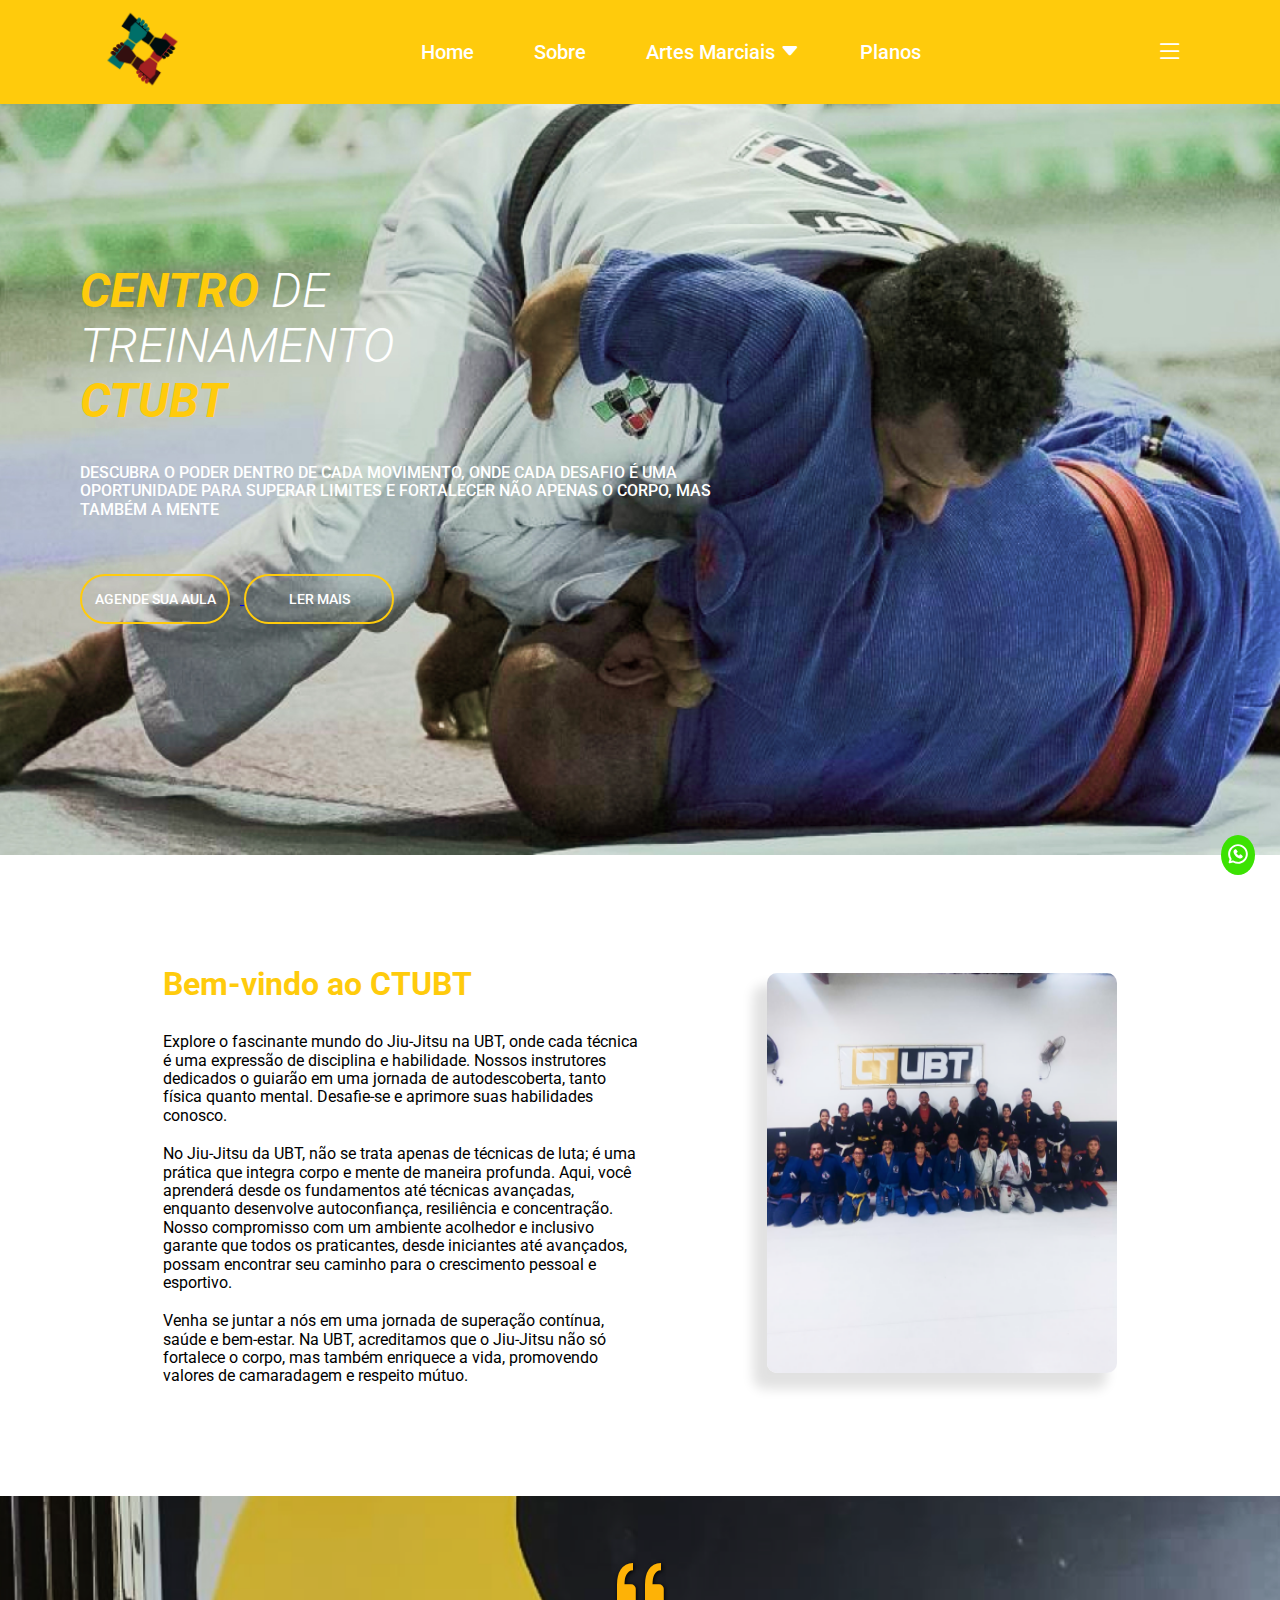
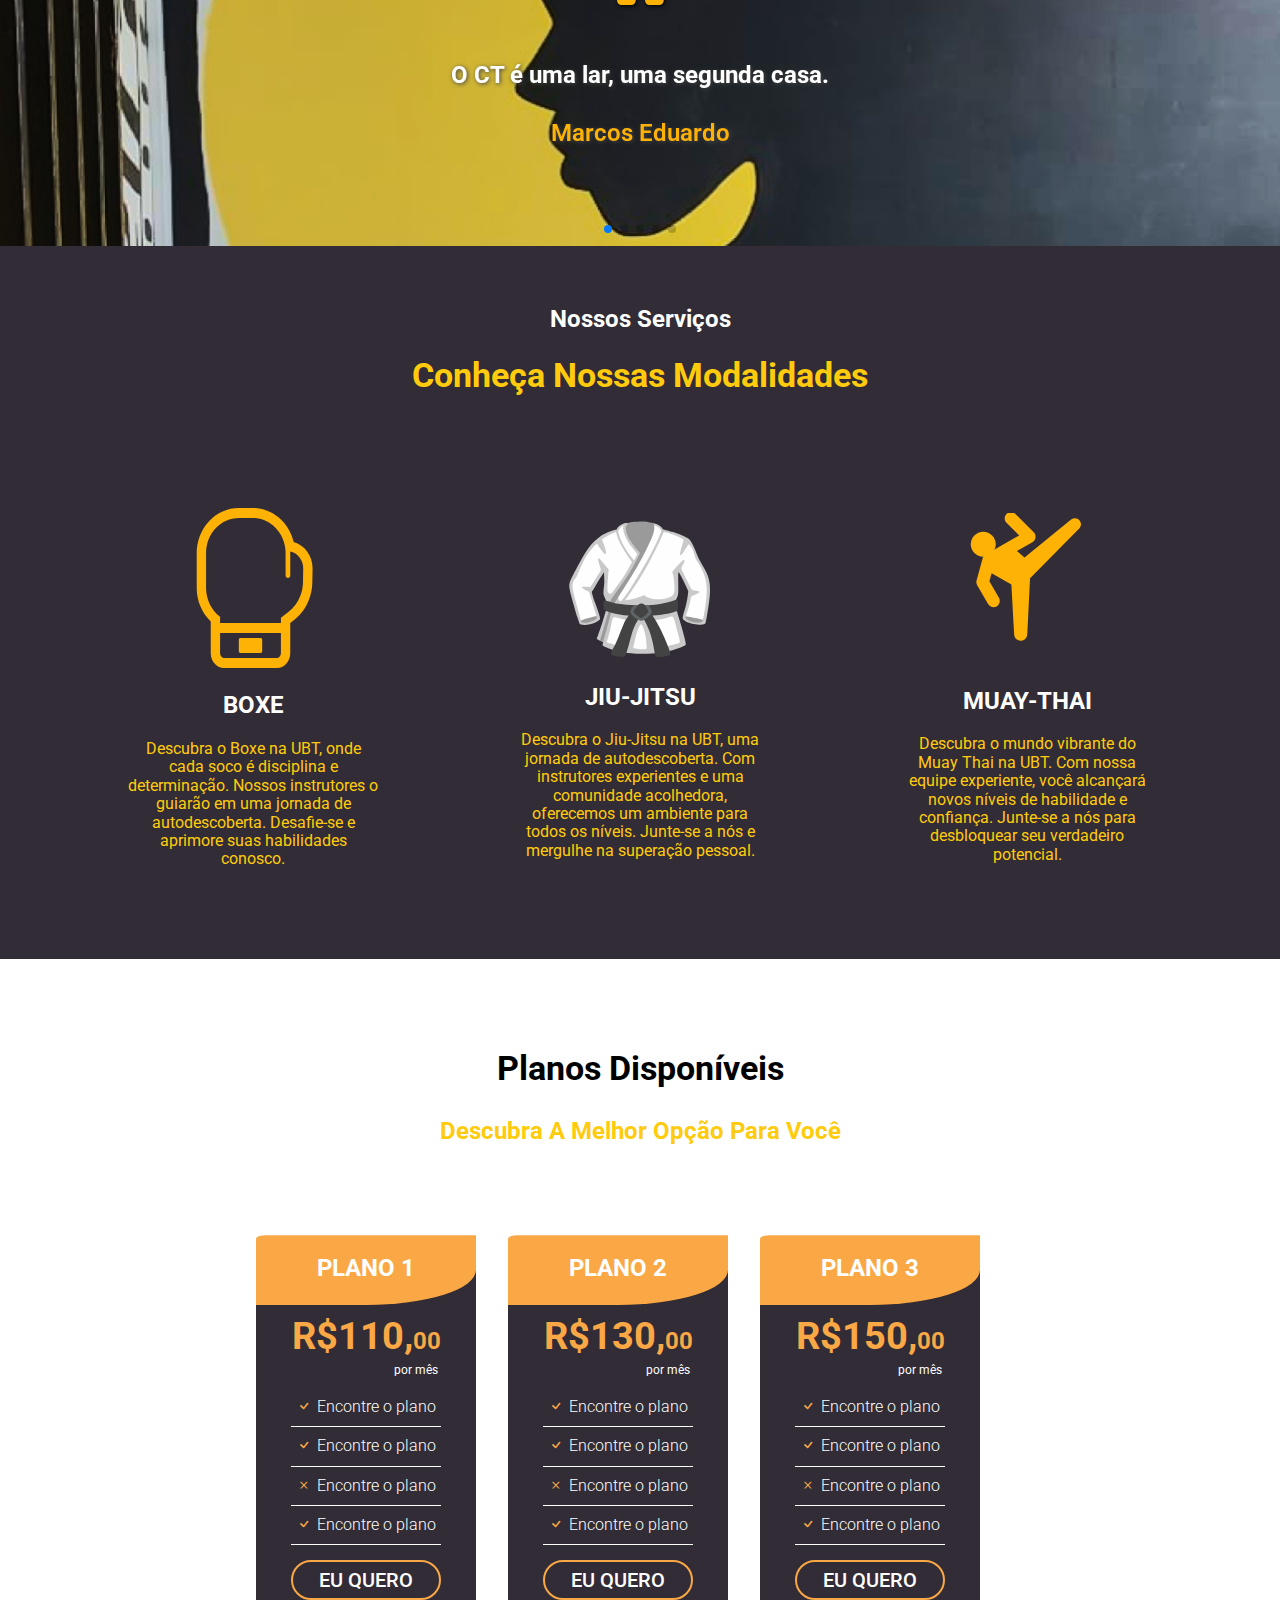
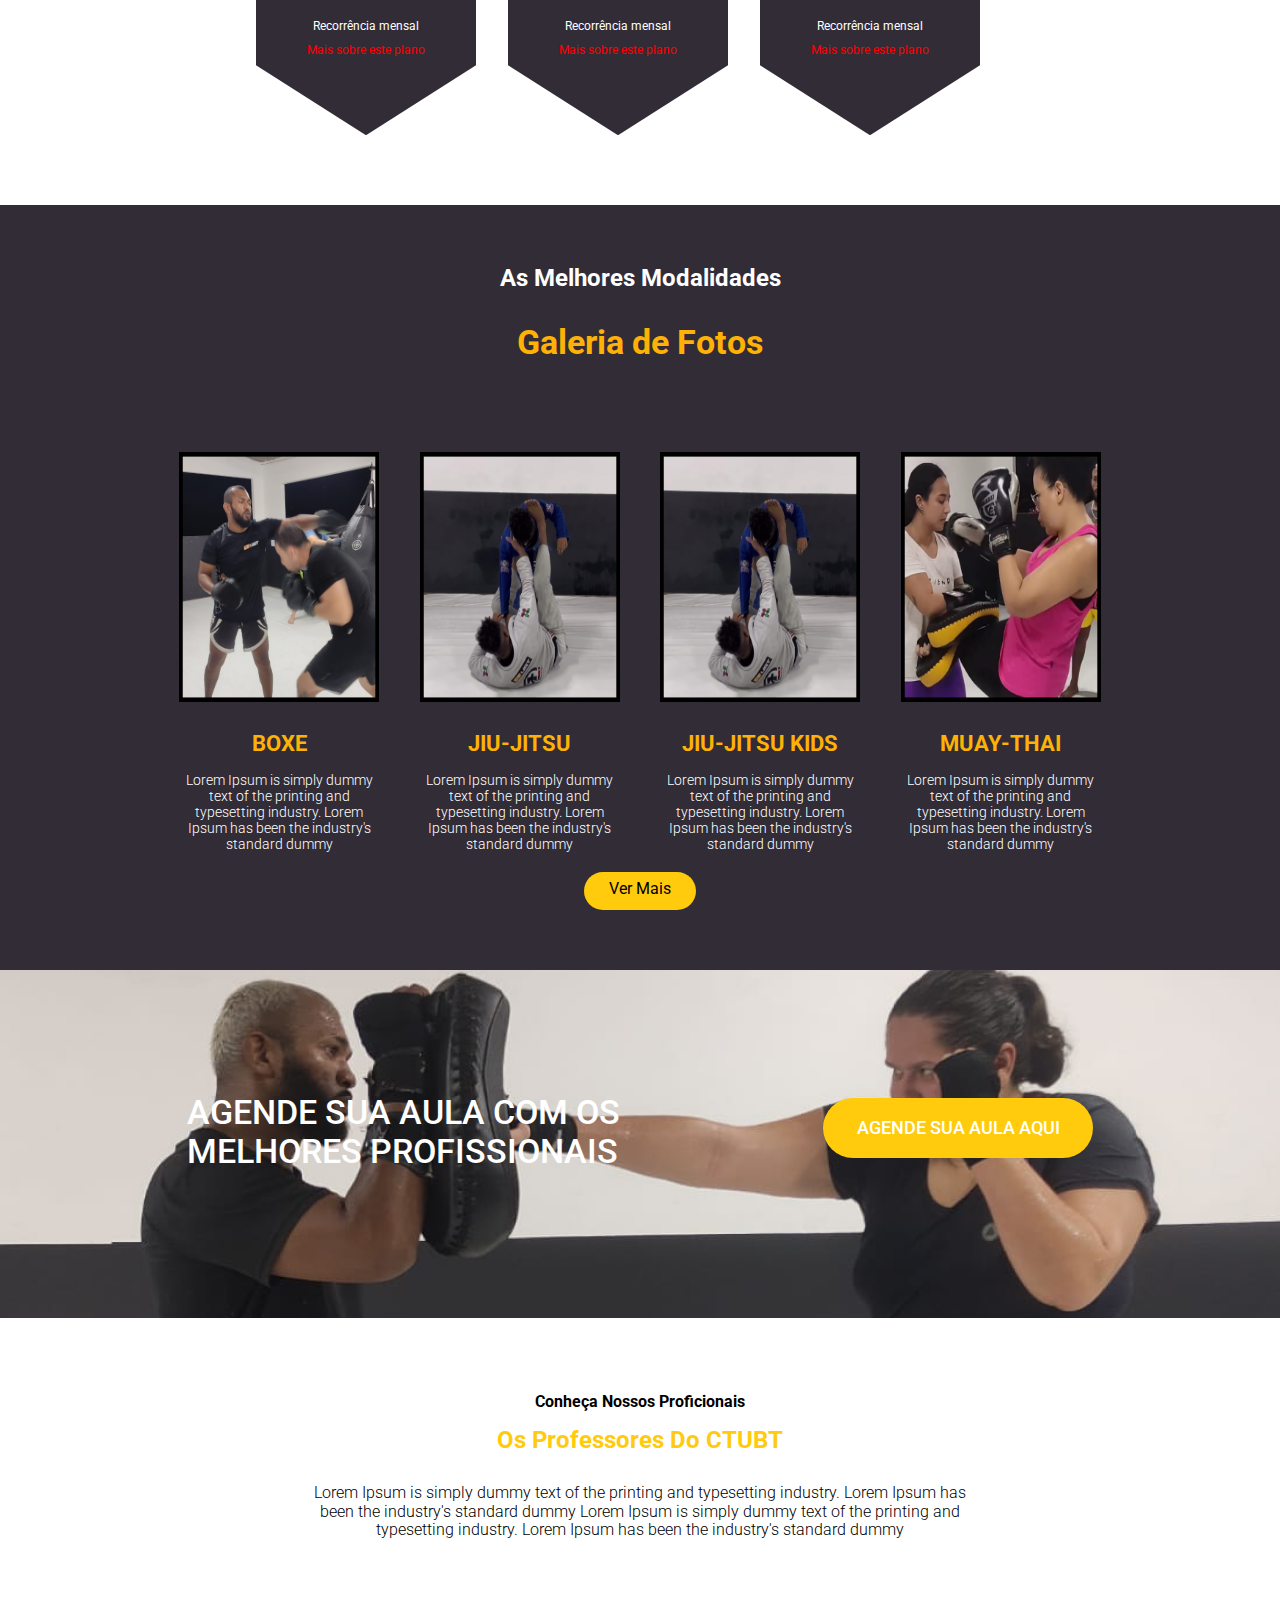
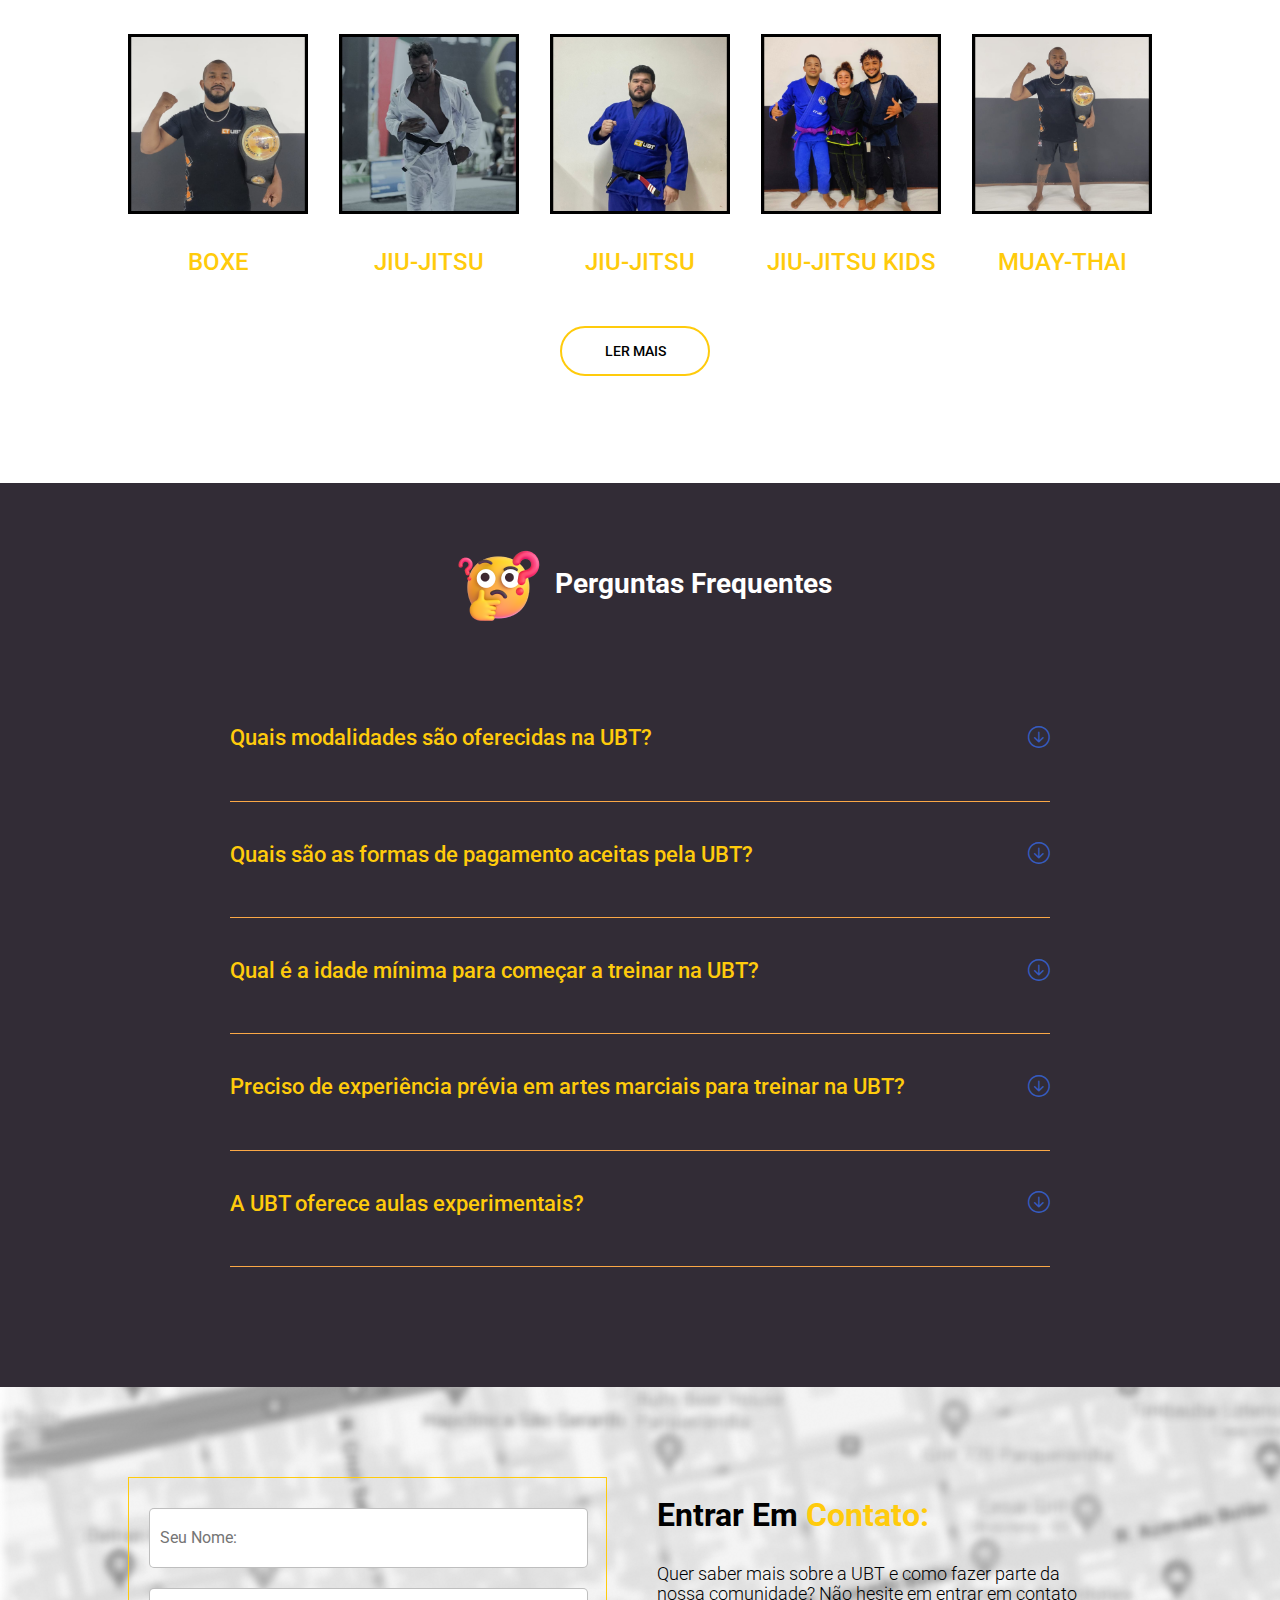
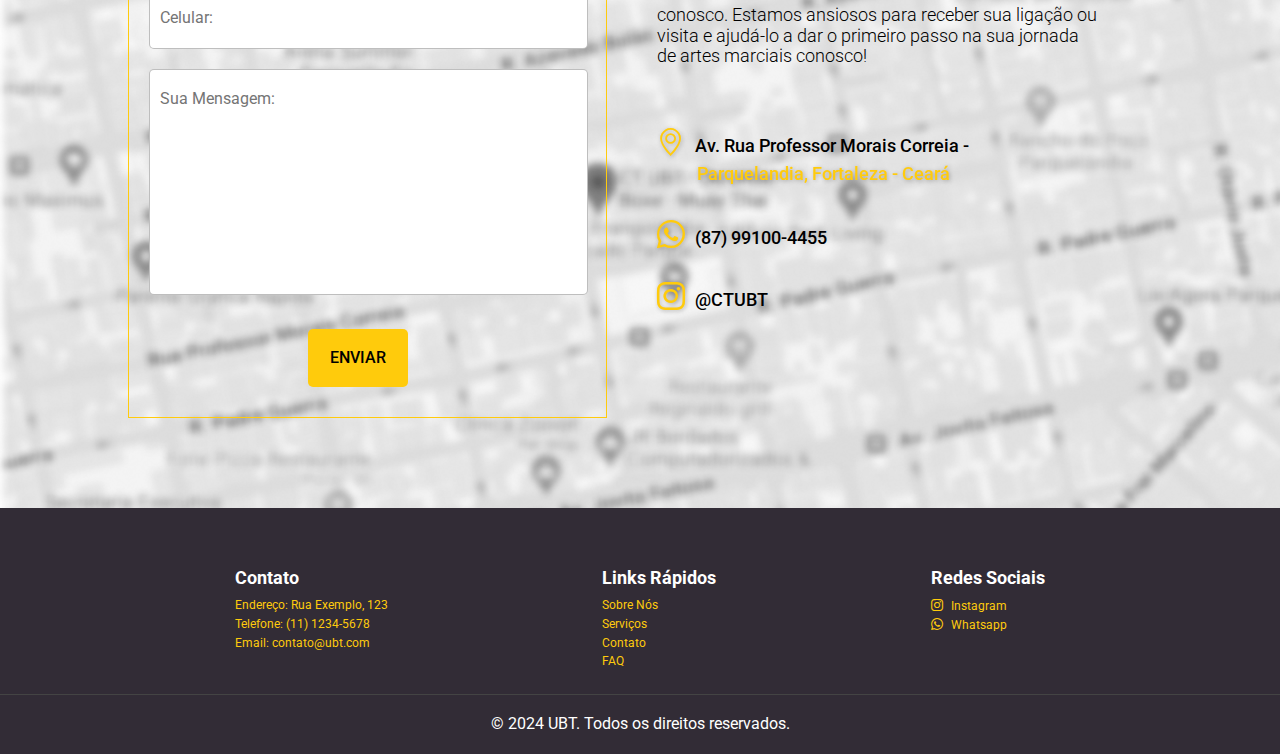
==== commit 79bd10e4: "." ====
--- a/index.html
+++ b/index.html
@@ -329,7 +329,6 @@
         </div>
     </section>
 
-
     <section class="photo">
         <div class="interface">
             <div class="titlePhoto">
@@ -388,6 +387,10 @@
 
                 </div>
 
+            </div>
+            
+            <div class="gallery-button">
+                <a href="gallery.html">ver mais</a>
             </div>
         </div>
     </section>
--- a/main.css
+++ b/main.css
@@ -531,6 +531,22 @@
     font-weight: 300;
 }
 
+.gallery-button {
+    background-color: #FFCB0C;
+    width: 10%;
+    height: 30px;
+    margin: 220px auto 0;
+    padding: 8px 5px 0;
+    border-radius: 30px;
+    text-transform: capitalize;
+    text-align: center;
+}
+
+.gallery-button a {
+    color: #000;
+    text-decoration: none;
+}
+
 section.schedule {
     width: 100%;
     height: 348px;
@@ -849,22 +865,22 @@
 }
 
 .circleWhats {
-    width: 60px;
-    height: 60px;
-    border-radius: 30%;
+    width: 34px;
+    height: 40px;
+    border-radius: 50%;
     background-color: #3CE203;
     position: fixed;
     bottom: 0;
     right: 0;
-    margin-bottom: 20px;
-    margin-right: 20px;
+    margin-bottom: 25px;
+    margin-right: 25px;
 }
 
 .circleWhats img {
-    width: 40px;
-    height: 40px;
-    margin-top: 10px;
-    margin-left: 12px;
+    width: 20px;
+    height: 20px;
+    margin-top: 9px;
+    margin-left: 7px;
     align-items: center;
     justify-content: center;
 }--- a/media.css
+++ b/media.css
@@ -282,6 +282,12 @@
         font-size: 16px;
     }
 
+    .gallery-button {
+        margin: 0 auto;
+        padding: 10px 20px 0;
+        width: 20%;
+    }
+
     /* teacher */
 
     .teachers {
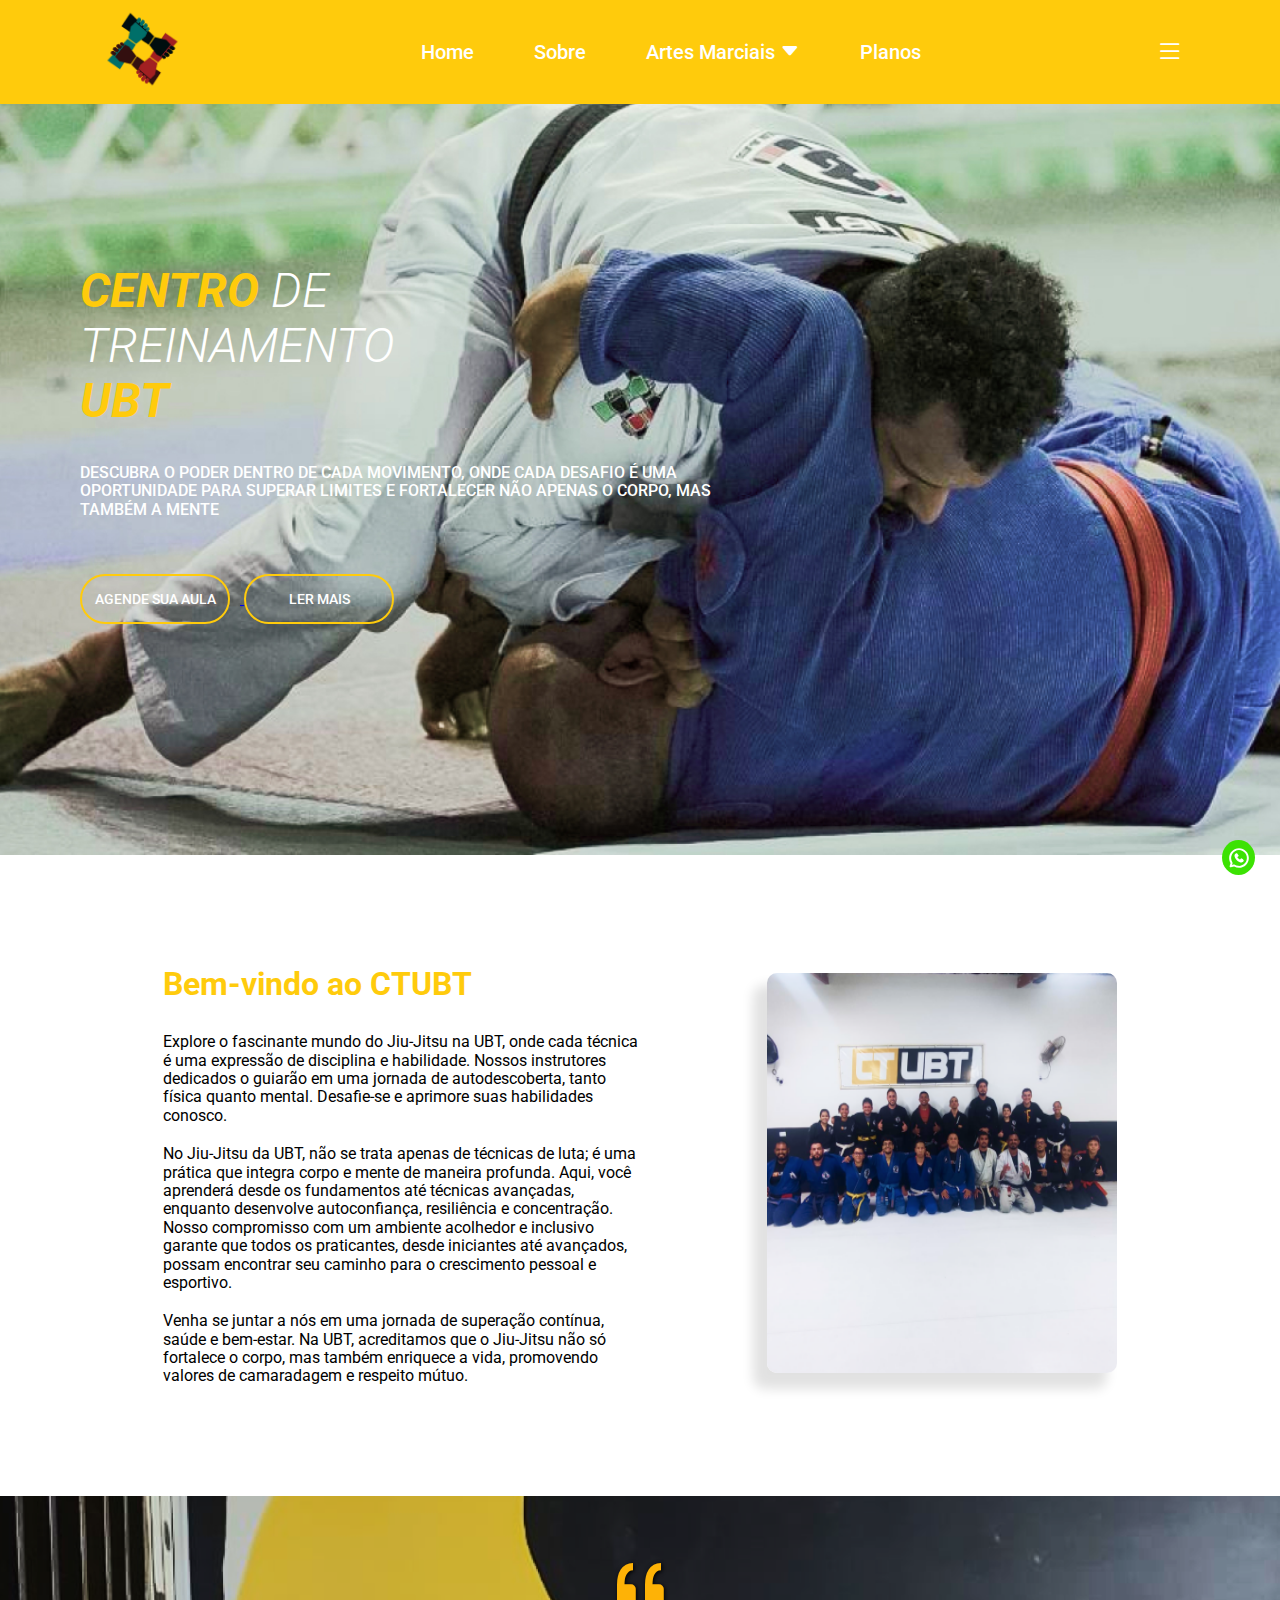
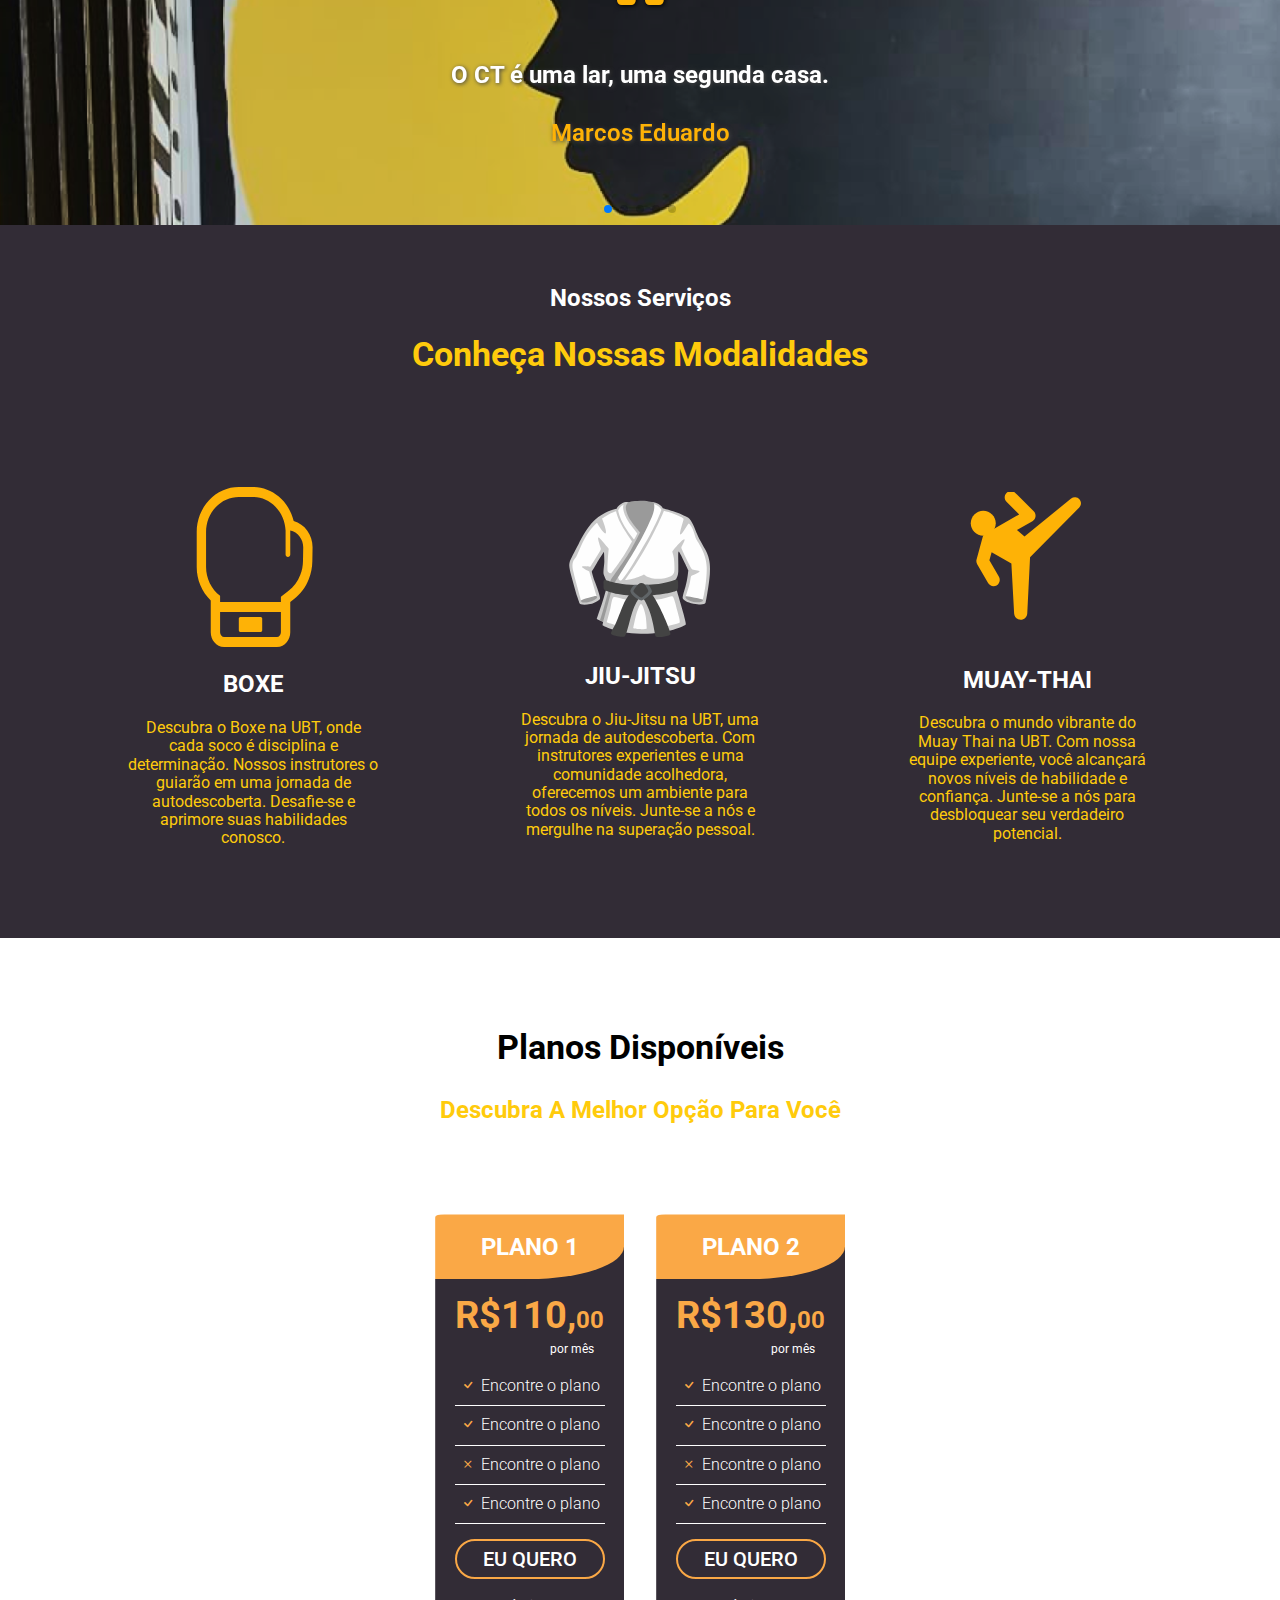
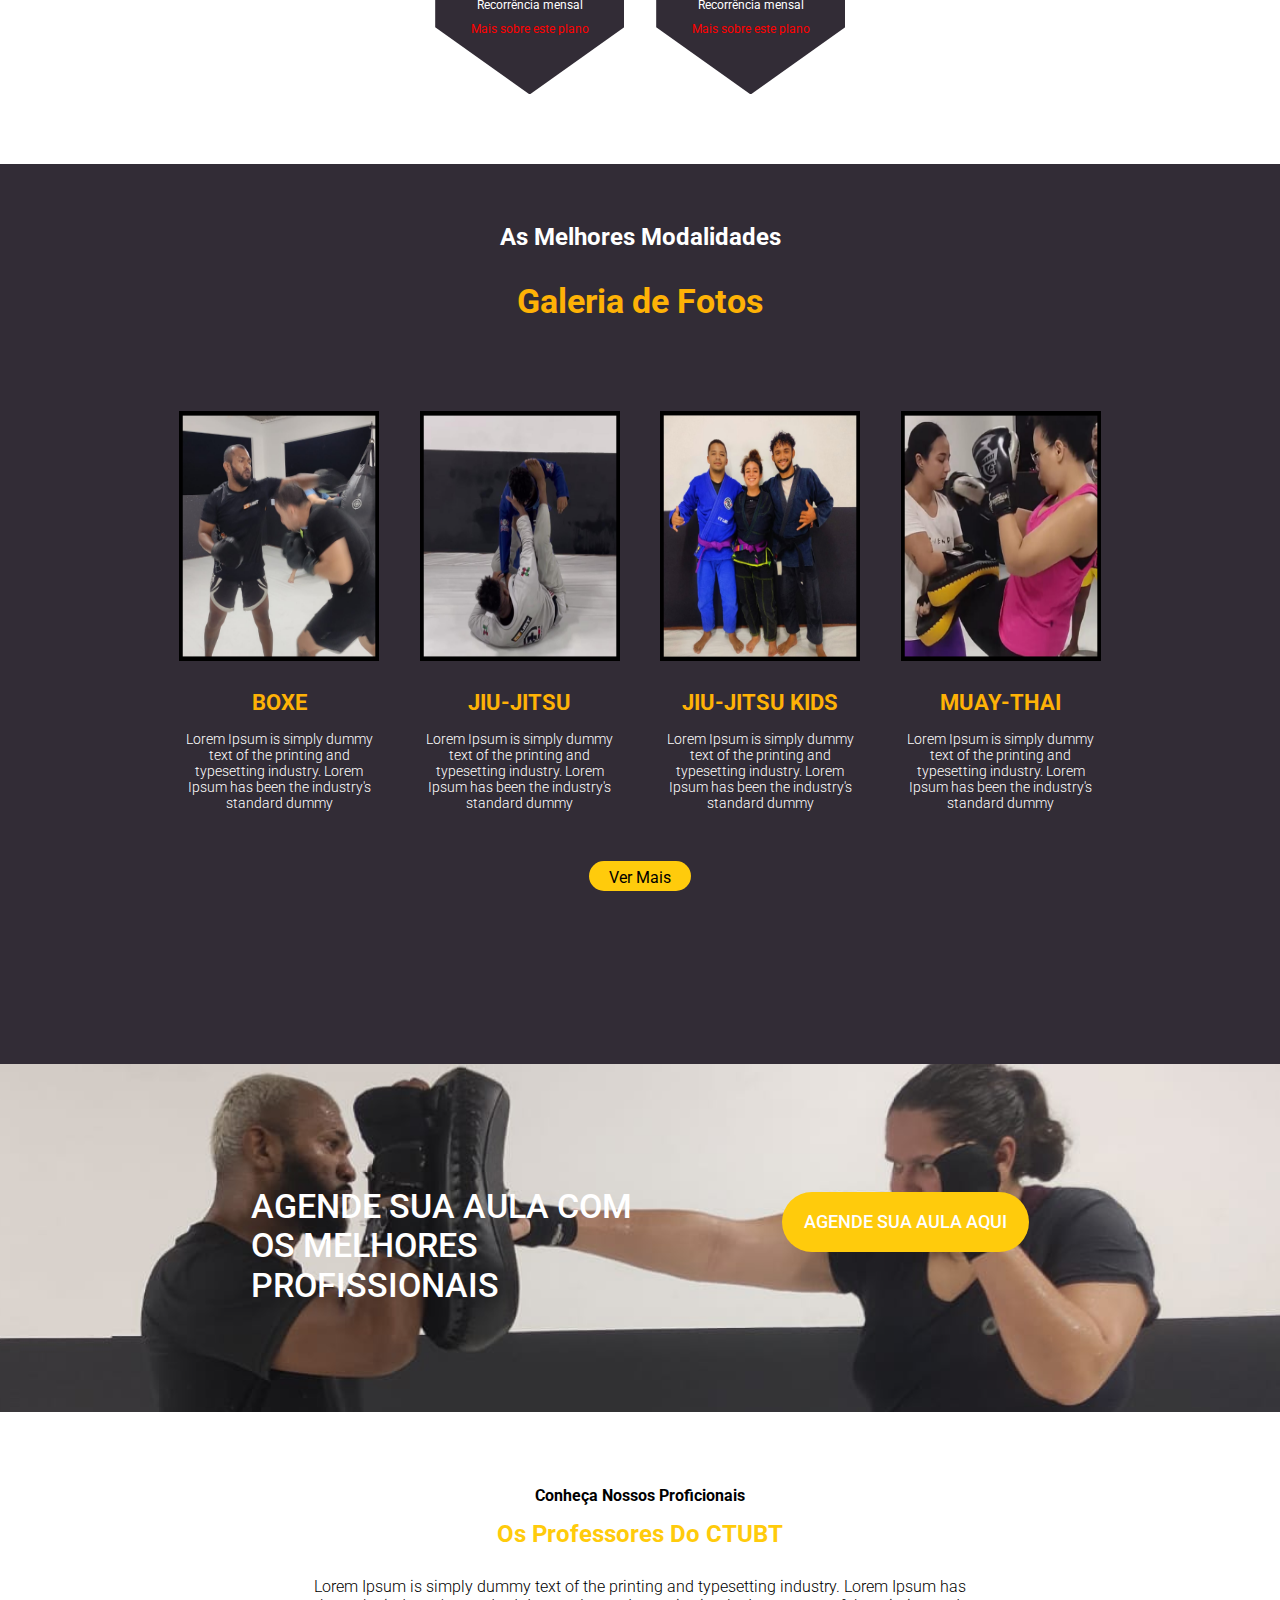
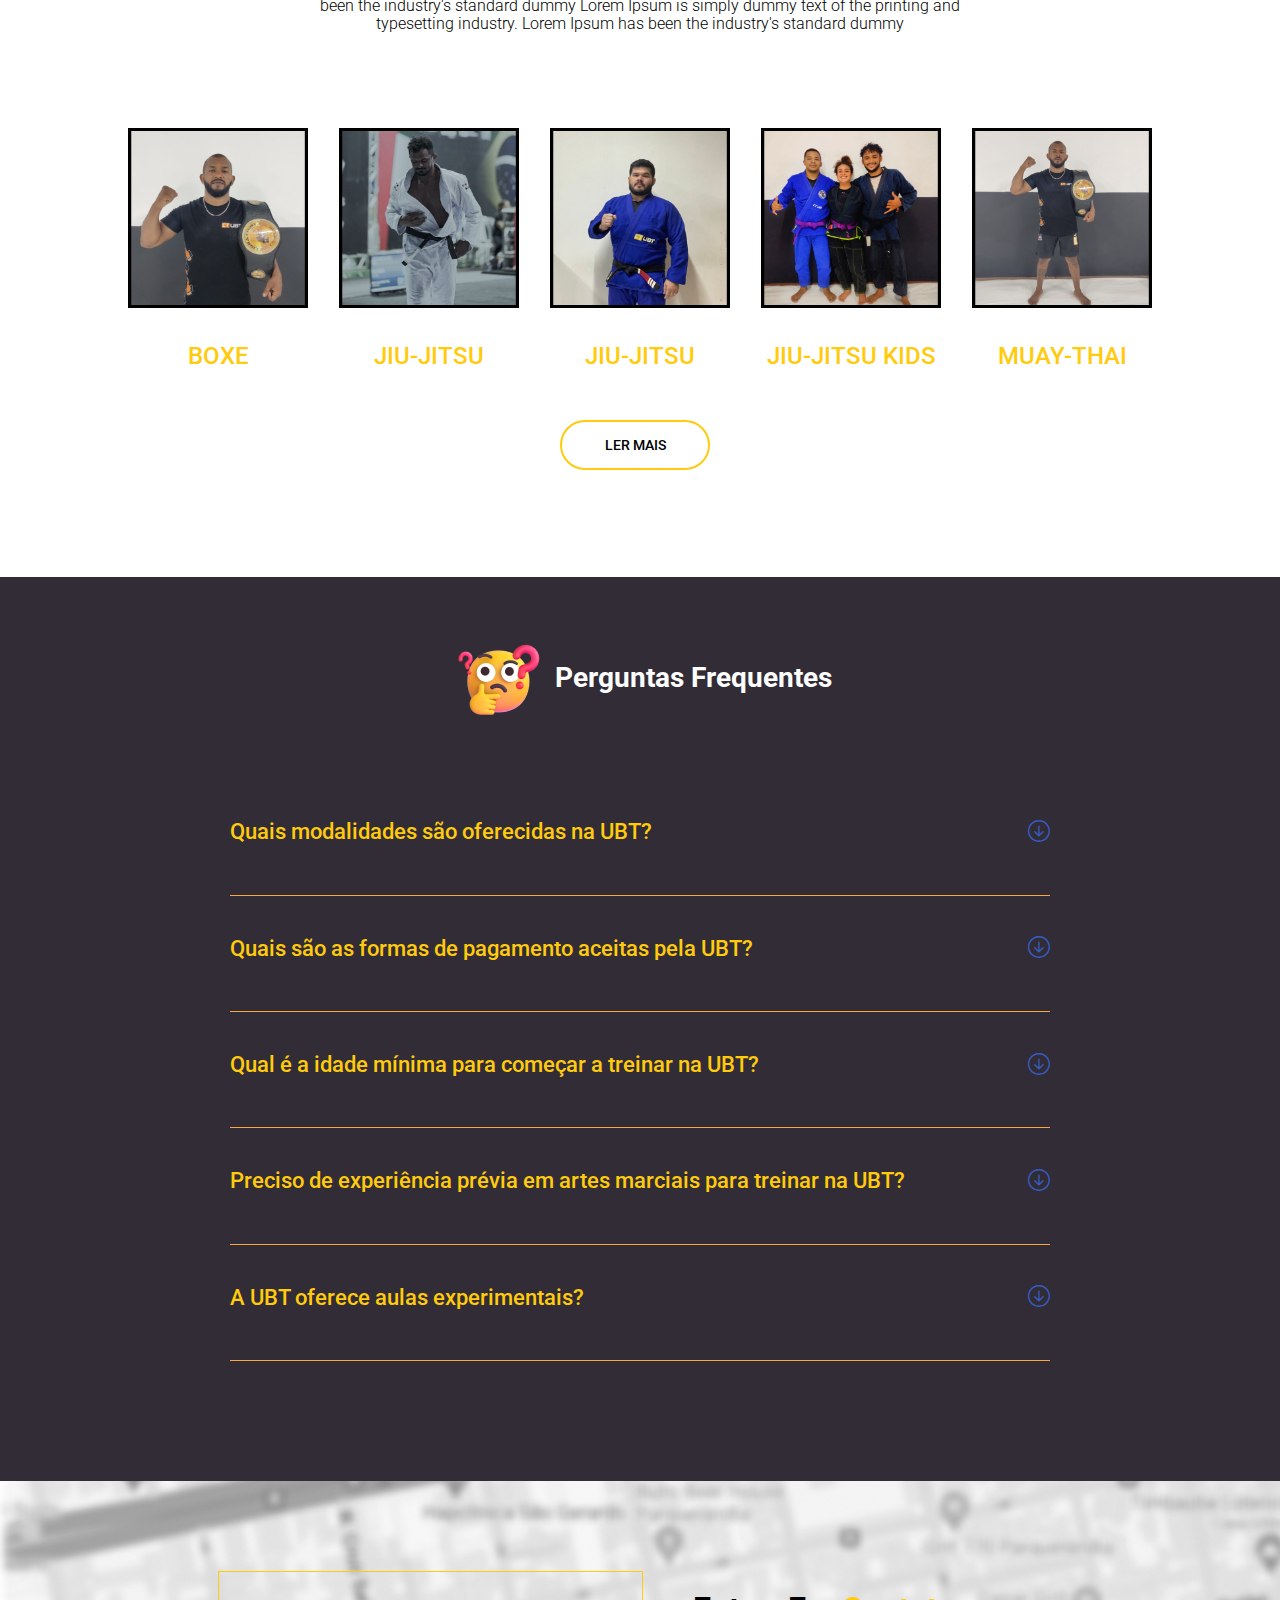
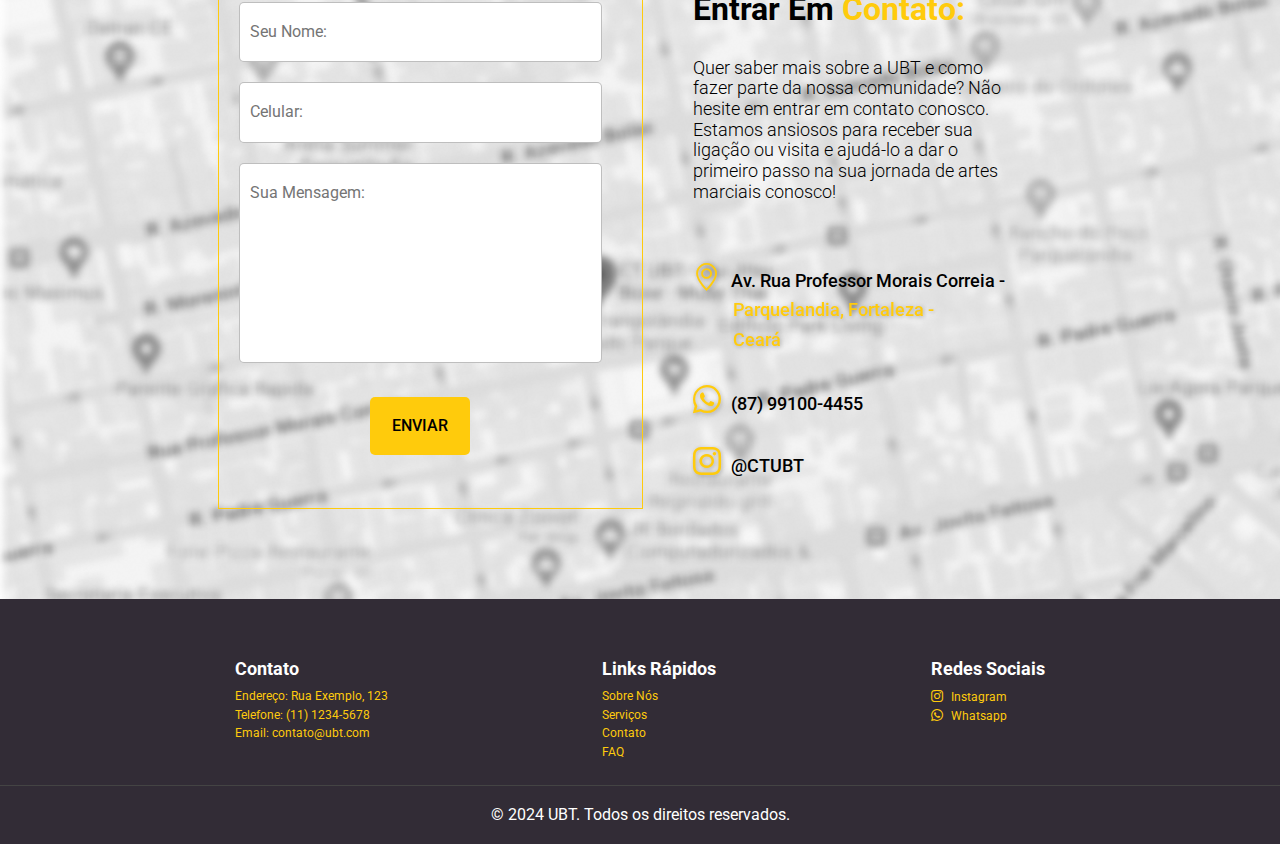
==== commit 0f552e08: "ajustes" ====
--- a/index.html
+++ b/index.html
@@ -21,7 +21,7 @@
 </head>
 
 <body>
-
+    
     <header>
 
         <div class="interface">
@@ -78,7 +78,7 @@
         <div class="interface">
 
             <div class="txt-hero">
-                <h1><span>Centro</span> de treinamento <span>CTUBT</span></h1>
+                <h1><span>Centro</span> de treinamento <span>UBT</span></h1>
                 <p>Descubra o poder dentro de cada movimento, onde cada desafio é uma oportunidade para superar limites
                     e fortalecer não apenas o corpo, mas também a mente</p>
 
@@ -292,37 +292,6 @@
                                 </div>
                             </div>
                         </div>
-
-                        <div class="plan-card swiper-slide">
-
-                            <div class="type-plan">
-
-                                <div class="type">
-                                    <h2>Plano 3</h2>
-                                </div>
-
-                                <div class="txt-plan">
-                                    <div class="txt-type">
-                                        <h2>r$150,<span>00</span></h2>
-                                        <p>por mês</p>
-                                    </div>
-
-                                    <div class="plan_check">
-                                        <ul>
-                                            <li><i class="bi bi-check"></i>Encontre o plano</li>
-                                            <li><i class="bi bi-check"></i>Encontre o plano</li>
-                                            <li><i class="bi bi-x"></i>Encontre o plano</li>
-                                            <li><i class="bi bi-check"></i>Encontre o plano</li>
-                                        </ul>
-                                    </div>
-
-                                    <button class="btn_plan">eu quero</button>
-
-                                    <h6>Recorrência mensal</h6>
-                                    <h6><span>Mais sobre este plano</span></h6>
-                                </div>
-                            </div>
-                        </div>
                     </div>
                 </div>
             </div>
@@ -364,7 +333,7 @@
                 </div>
 
                 <div class="photoClass">
-                    <img src="imagens/JJ-PH.png" alt="">
+                    <img src="imagens/JJ_KidsProf.png" alt="">
 
                     <div class="text_photo">
                         <h2>Jiu-Jitsu kids</h2>
@@ -439,7 +408,7 @@
             </div>
 
             <a href="teachers.html">
-                <button>ler mais</button>
+                <button class="bnt-teacher">ler mais</button>
             </a>
         </div>
     </section>
--- a/main.css
+++ b/main.css
@@ -1,6 +1,7 @@
 * {
     margin: 0;
     padding: 0;
+    box-sizing: border-box;
     font-family: "Roboto", sans-serif;
 }
 
@@ -38,7 +39,7 @@
     list-style: none;
     display: flex;
 }
-
+ 
 header .menu-desktop nav ul li a {
     text-decoration: none;
     padding: 10px 30px;
@@ -58,7 +59,7 @@
 
 .drop-hover .drop {
     position: absolute;
-    background-color: #FFCB0C;
+    background-color:#FFCB0C;
     width: 100%;
     height: 0;
     overflow: hidden;
@@ -129,13 +130,13 @@
 .link a {
     display: flex;
     gap: 1px;
-    padding-top: 14px;
+    padding-top: 12px;
     padding-left: 15px;
     text-transform: uppercase;
     font-weight: 500;
     text-align: center;
     width: 100%;
-    height: 12px;
+    height: 24px;
     font-size: 20px;
     border-top: 2px solid #00000036;
     list-style-type: none;
@@ -175,7 +176,7 @@
     font-size: 3em;
     font-weight: 300;
     font-style: italic;
-    width: 437px;
+    width: 400px;
     height: 141px;
 }
 
@@ -251,7 +252,7 @@
     background-image: url(imagens/Testimony.png);
     background-size: cover;
     background-position: 50%;
-    height: 250px;
+    height: auto;
     padding: 50px 20px;
     text-align: center;
     overflow: hidden;
@@ -339,13 +340,14 @@
     color: #FFCB0C;
 }
 
-section.plan {
-    text-align: center;
-    margin-top: 90px;
-}
-
 .plan .interface {
+    width: 80%;
     margin: auto;
+}
+
+.plan .title_plan {
+    margin: 90px;
+    text-align: center;
 }
 
 .plan .title_plan h1 {
@@ -362,9 +364,9 @@
 }
 
 .plans-container {
+    margin: 0 30%;
     display: flex;
     gap: 2%;
-    margin: 20px 20% 0;
 }
 
 .plans-content {
@@ -373,7 +375,7 @@
 
 .plan .plan-card {
     max-width: 200px;
-    height: 440px;
+    height: 480px;
     border-radius: 10%;
     padding: 30px 10px;
     background-color: #322C36;
@@ -386,7 +388,7 @@
     border-top-left-radius: 5%;
     border-bottom-right-radius: 50%;
     width: 100%;
-    height: 50px;
+    height: 65px;
     font-size: 16px;
     margin-left: -10px;
     padding-top: 20px;
@@ -535,7 +537,7 @@
     background-color: #FFCB0C;
     width: 10%;
     height: 30px;
-    margin: 220px auto 0;
+    margin: 250px auto 0;
     padding: 8px 5px 0;
     border-radius: 30px;
     text-transform: capitalize;
@@ -865,8 +867,8 @@
 }
 
 .circleWhats {
-    width: 34px;
-    height: 40px;
+    width: 33px;
+    height: 35px;
     border-radius: 50%;
     background-color: #3CE203;
     position: fixed;
@@ -874,12 +876,13 @@
     right: 0;
     margin-bottom: 25px;
     margin-right: 25px;
+    z-index: 9999;
 }
 
 .circleWhats img {
     width: 20px;
     height: 20px;
-    margin-top: 9px;
+    margin-top: 8px;
     margin-left: 7px;
     align-items: center;
     justify-content: center;
--- a/media.css
+++ b/media.css
@@ -1,3 +1,57 @@
+@media screen and (max-width: 1280px) {
+
+    .photo .interface {
+        height: 100vh;
+    }
+
+    .photo .text_photo {
+        margin-bottom: 50px;
+    }
+
+    .teachers {
+        height: 75vh;
+    }
+
+    .faq-about {
+        margin-top: 90px;
+    }
+
+}
+
+@media screen and (max-width: 1120px) {
+
+    .plans-container {
+        margin: 0 25%;
+    }
+
+    .titlePhoto h4 {
+        margin-bottom: 60px;
+    }
+
+    .photoClass img {
+        width: 150px;
+        height: 150px;
+    }
+
+    .gallery-button {
+        margin-top: 120px;
+    }
+
+    .schedule button {
+        font-size: 16px;
+    }
+
+    .teachers {
+        height: 100vh;
+    }
+
+    .photoTeachers img {
+        width: 150px;
+        height: 150px;
+    }
+
+}
+
 @media screen and (max-width: 980px) {
 
     header .menu-desktop nav ul li a {
@@ -9,7 +63,7 @@
     }
 
     .but-menu #menu_icon {
-        font-size: 40px;
+        font-size: 50px;
     }
 
     .itens_link {
@@ -106,12 +160,13 @@
     }
 
     .plans-container {
-        max-width: 100% ;
+        max-width: 100%;
+        margin: 0 15%;
     }
 
     /* gallery */
 
-    
+
     .titlePhoto h4 {
         margin-bottom: 60px;
     }
@@ -194,7 +249,7 @@
         padding: 5px 10px 10px;
         margin-top: 10px;
     }
-    
+
     /* contact */
 
     .contact .interface {
@@ -207,7 +262,8 @@
         padding: 20px;
     }
 
-    form input, form textarea {
+    form input,
+    form textarea {
         width: 90%;
         padding: 20px 30px;
     }
@@ -227,10 +283,11 @@
 }
 
 @media screen and (max-width: 768px) {
-    
+
     /* gallery e teacher */
 
-    section.photo, .teachers {
+    section.photo,
+    .teachers {
         height: 95vh;
     }
 }
@@ -246,21 +303,43 @@
         background-image: url(imagens/mobile-photo/hero_Phone.png);
     }
 
-    .services .txt-services h1, .services .txt-services h3 {
+    .services .txt-services h1,
+    .services .txt-services h3 {
         font-size: 20px;
     }
 
-    .services .modality p, .text_photo p {
+    .services .modality p,
+    .text_photo p {
         display: none;
     }
 
+    .plan .title_plan {
+        width: 100%;
+        margin: auto;
+        text-align: center;
+    }
+
+    .plan .title_plan h1 {
+        font-size: 24px;
+    }
+
+    .plan .title_plan h4 {
+        font-size: 18px;
+        margin-bottom: 60px;
+    }
+
     .plans-container {
-        margin: 20px 15% 0;
+        width: 90%;
+        margin: 10%;
+    }
+
+    .plan .plan-card {
+        margin: 10px 60px;
     }
 
     /* gallery */
 
-    section.photo  {
+    section.photo {
         height: 100vh;
     }
 
@@ -268,7 +347,7 @@
         display: grid;
         grid-template-columns: 1fr 1fr;
     }
-    
+
     .photos .photoClass {
         margin-bottom: 30px;
     }
@@ -353,7 +432,8 @@
         padding: 20px;
     }
 
-    form input, form textarea {
+    form input,
+    form textarea {
         width: 90%;
         padding: 20px 15px;
     }
@@ -377,11 +457,15 @@
         padding-top: 30px;
     }
 
-    .footer-contact h4, .footer-links h4, .footer-social h4 {
+    .footer-contact h4,
+    .footer-links h4,
+    .footer-social h4 {
         font-size: 14px;
     }
 
-    .footer-contact p, .footer-links ul li, .footer-social a {
+    .footer-contact p,
+    .footer-links ul li,
+    .footer-social a {
         font-size: 8px;
-    } 
+    }
 }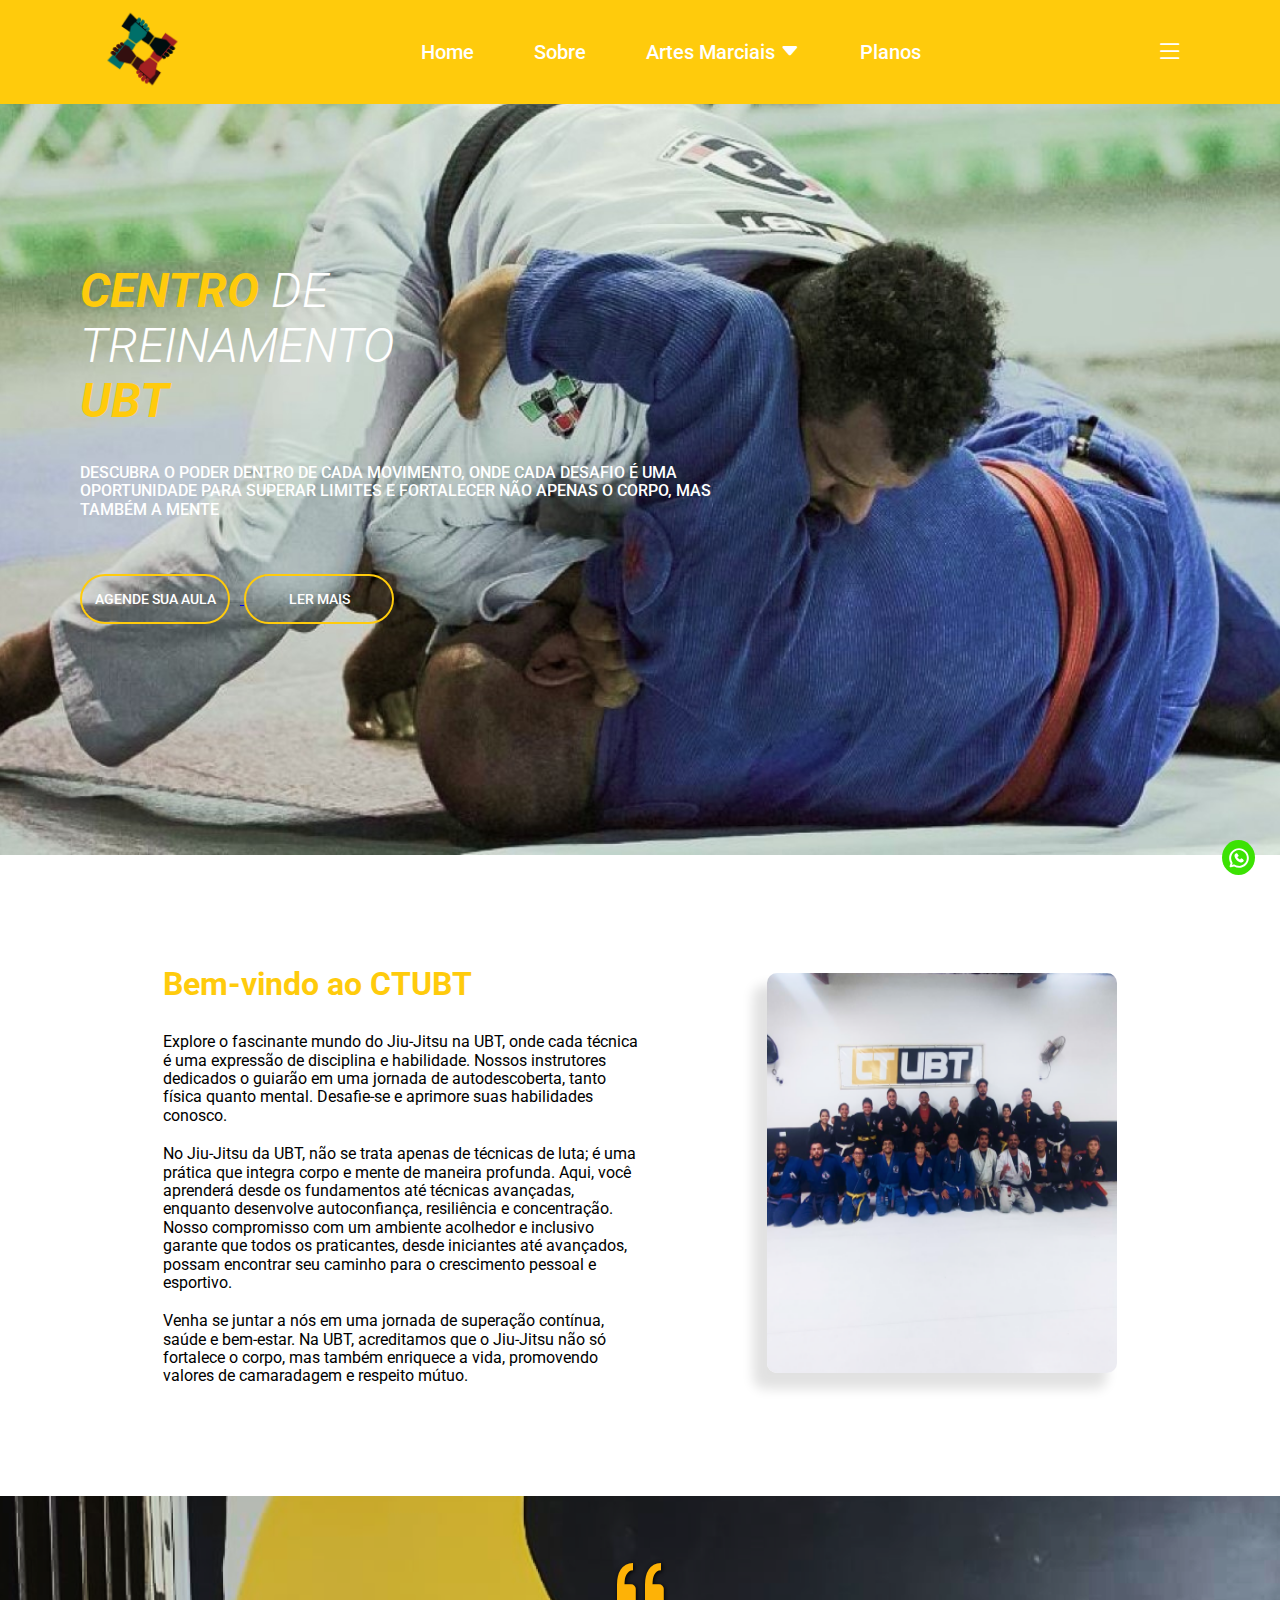
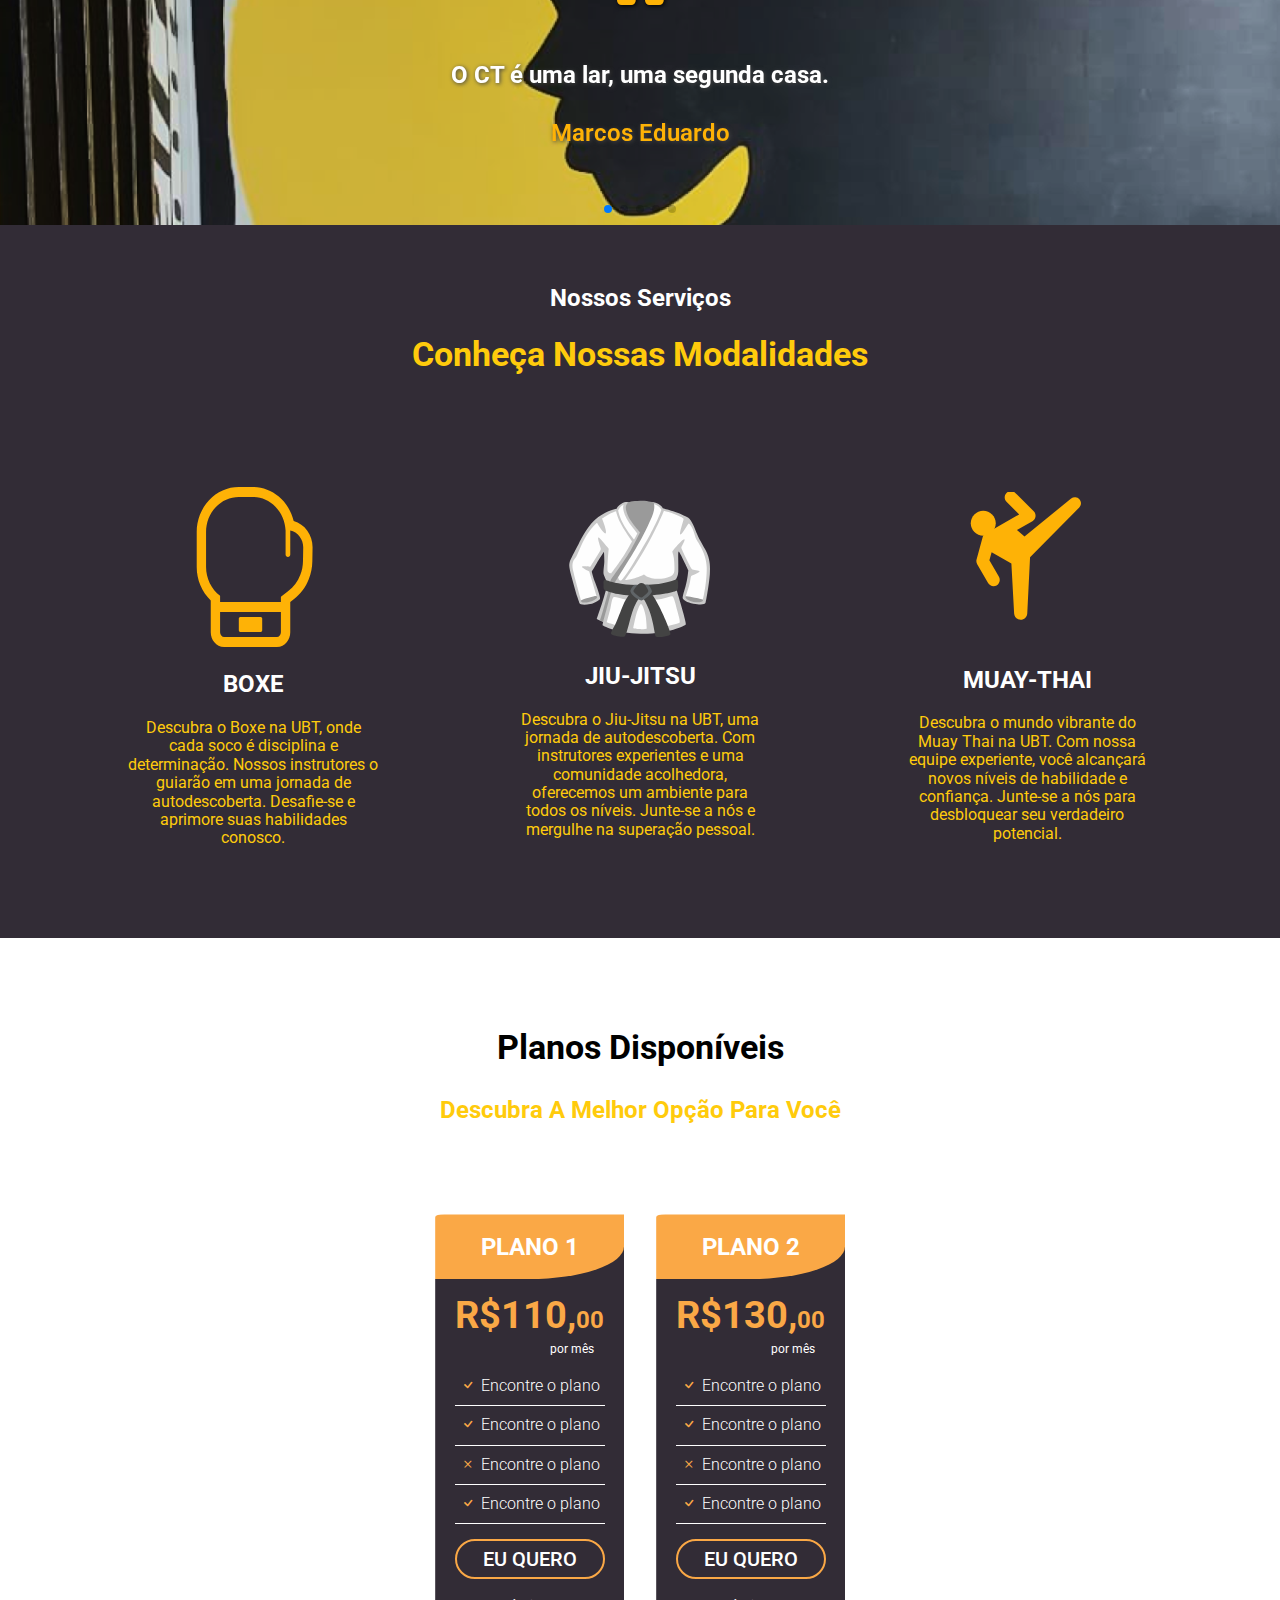
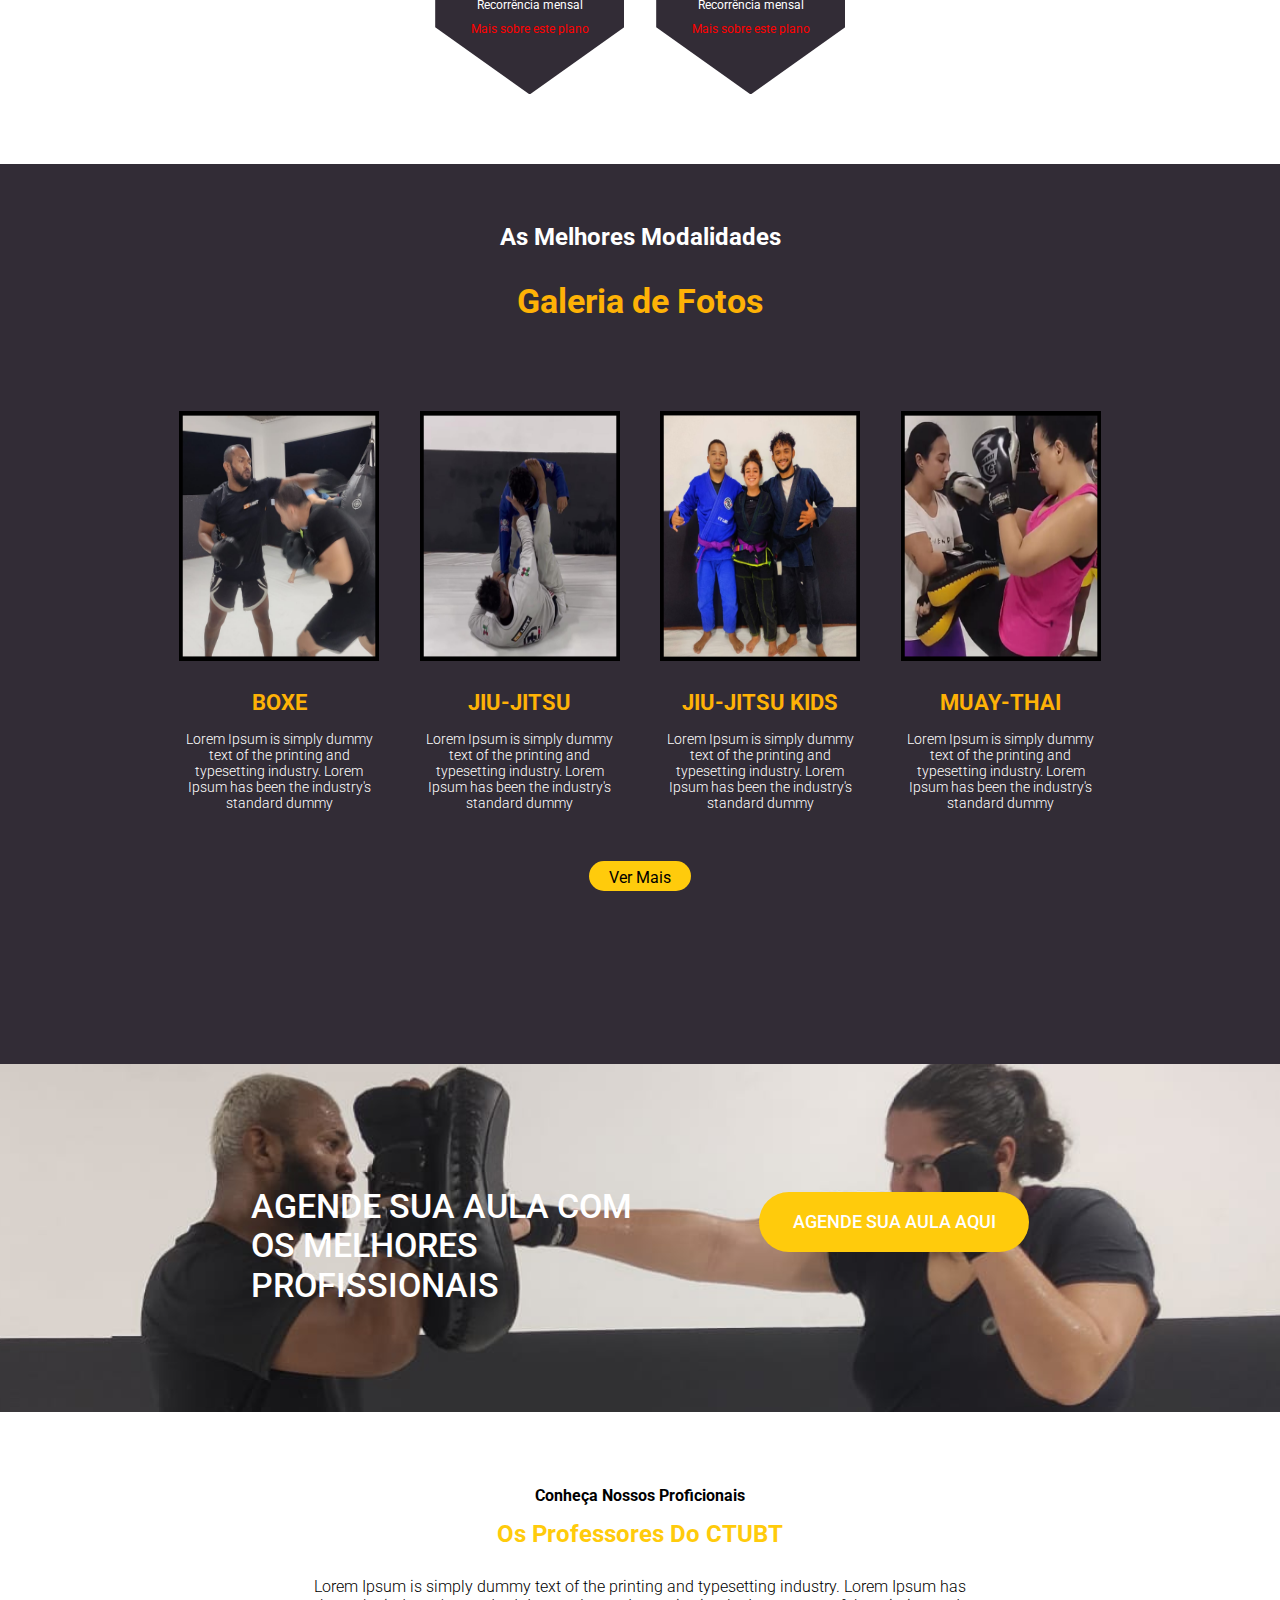
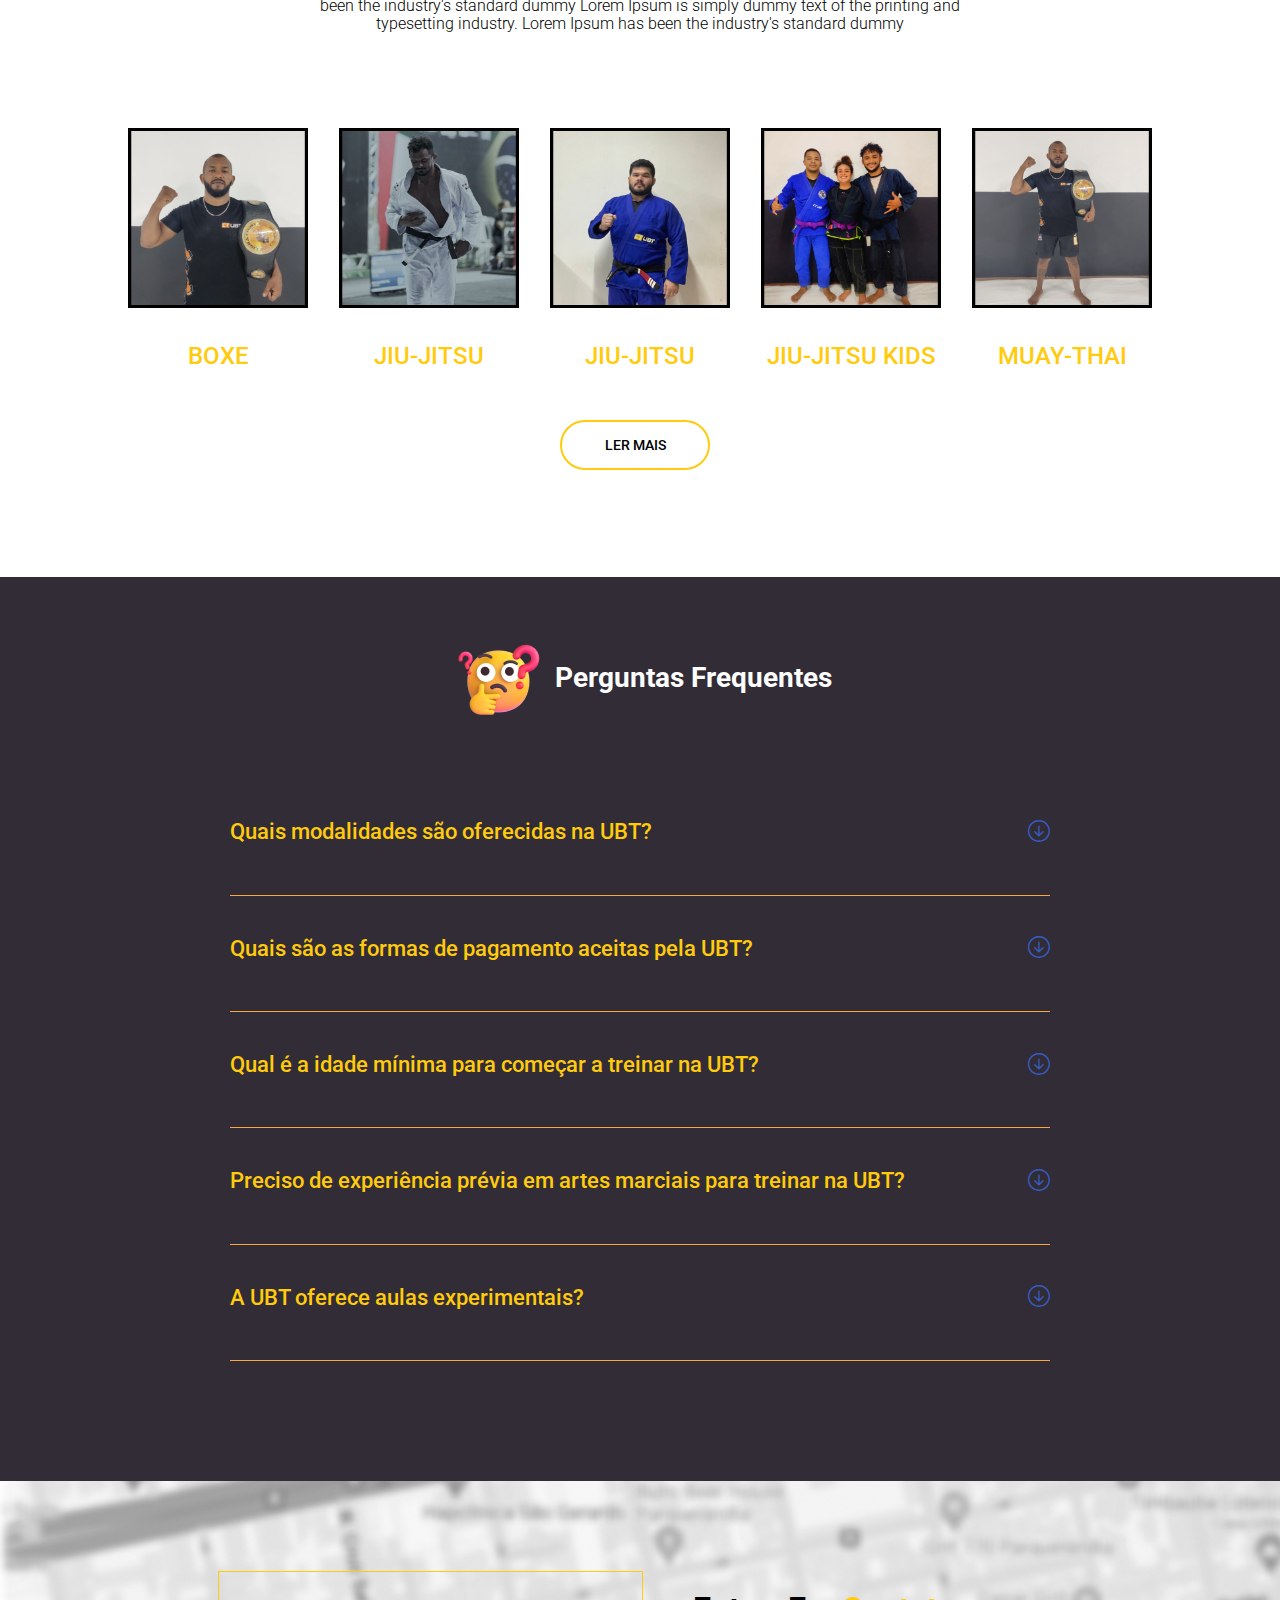
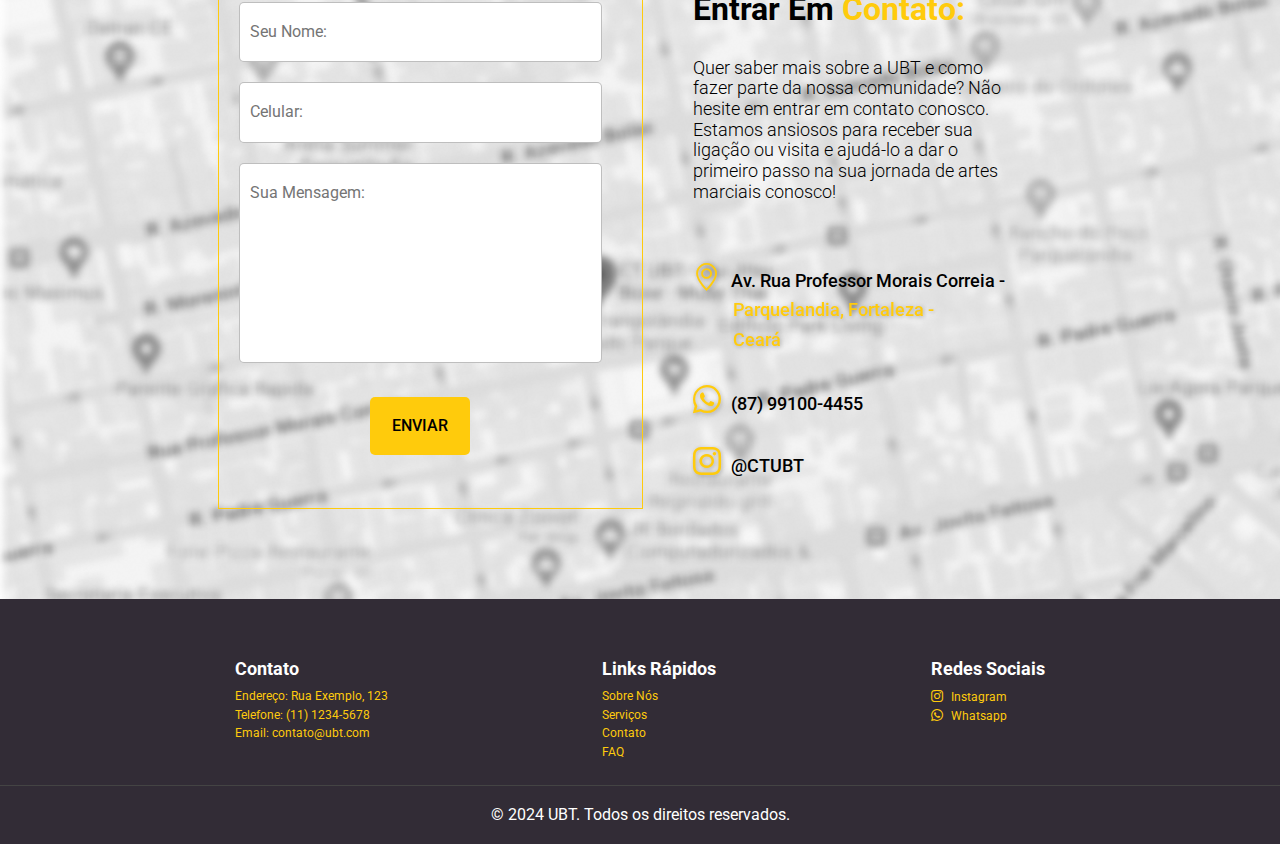
==== commit f2313024: "ajustes" ====
--- a/index.html
+++ b/index.html
@@ -254,7 +254,7 @@
                                         </ul>
                                     </div>
 
-                                    <button class="btn_plan">eu quero</button>
+                                    <a href=""><button class="btn_plan">eu quero</button></a>
 
                                     <h6>Recorrência mensal</h6>
                                     <h6><span>Mais sobre este plano</span></h6>
@@ -285,7 +285,7 @@
                                         </ul>
                                     </div>
 
-                                    <button class="btn_plan">eu quero</button>
+                                    <a href=""><button class="btn_plan">eu quero</button></a>
 
                                     <h6>Recorrência mensal</h6>
                                     <h6><span>Mais sobre este plano</span></h6>
@@ -367,7 +367,7 @@
     <section class="schedule">
         <div class="interface">
             <h1>AGENDE SUA AULA COM OS MELHORES PROFISSIONAIS</h1>
-            <button>agende sua aula aqui</button>
+            <a href=""><button>agende sua aula aqui</button></a>
         </div>
     </section>
 
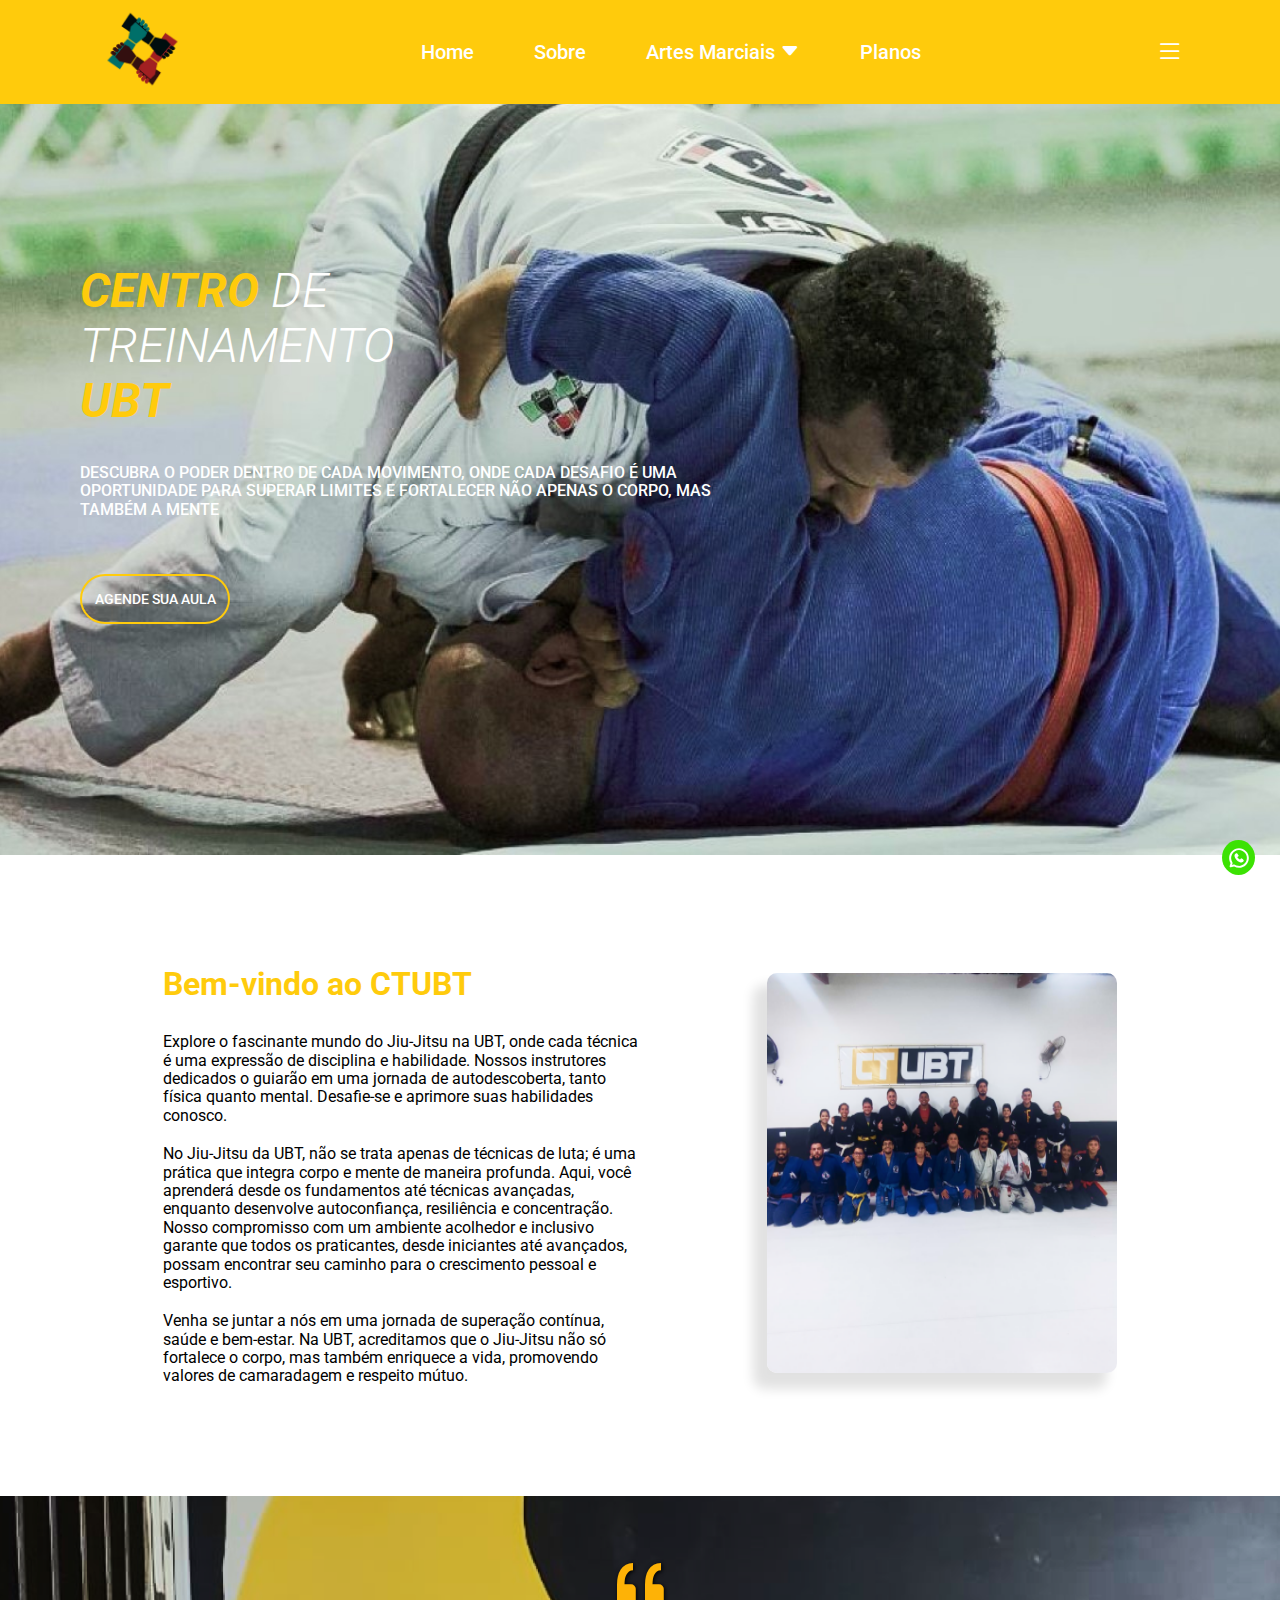
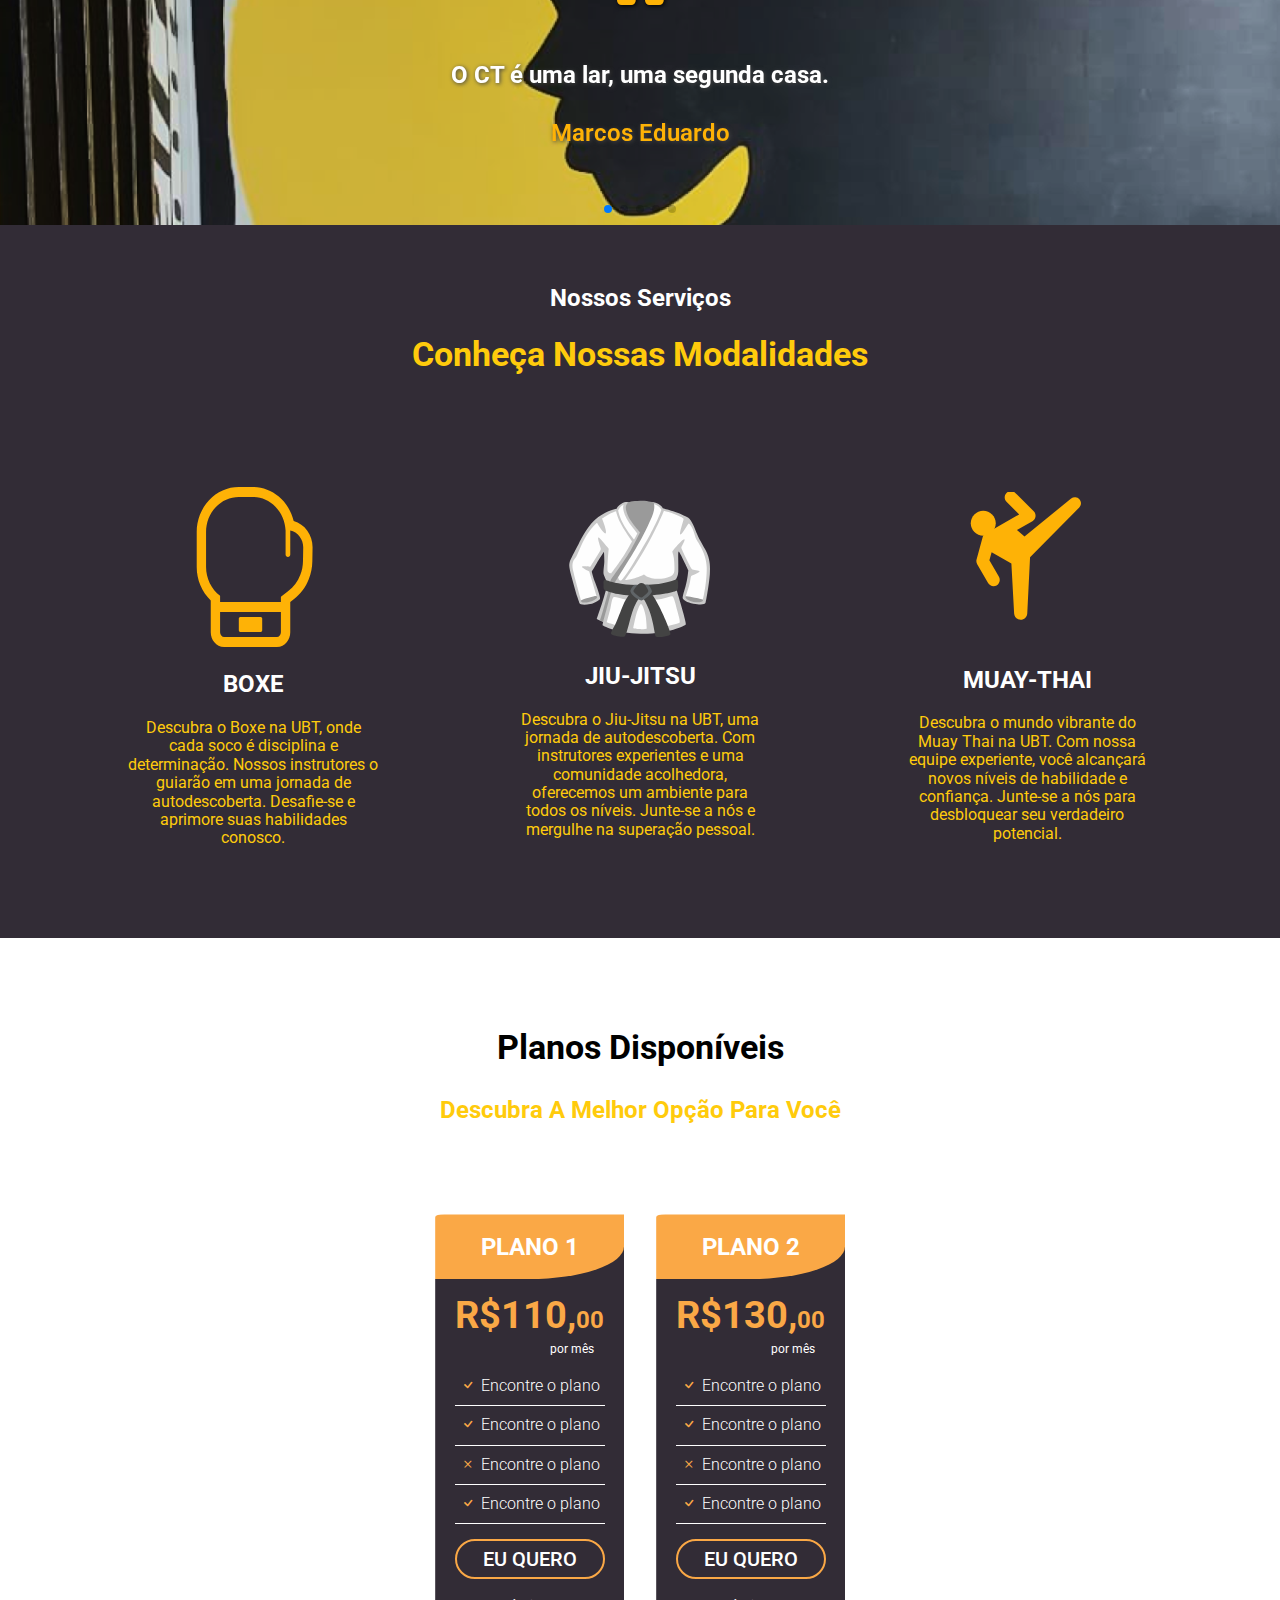
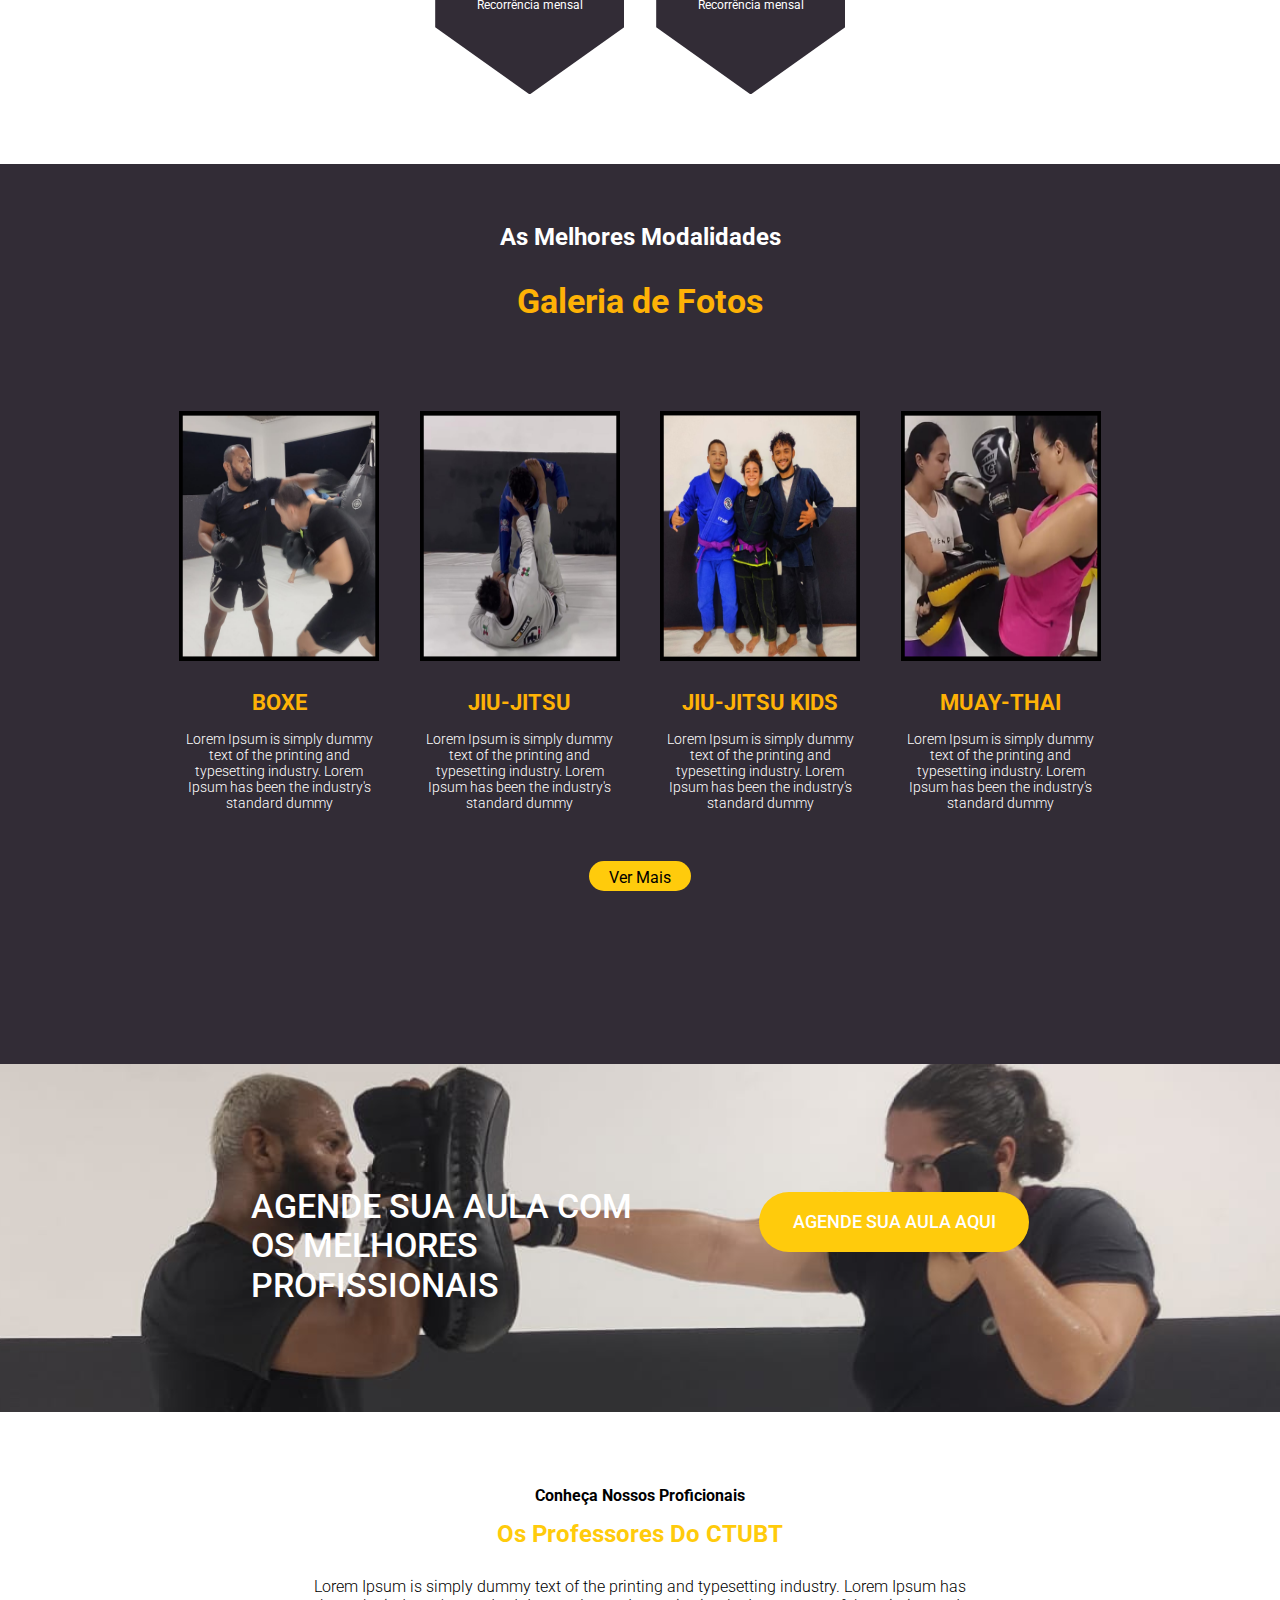
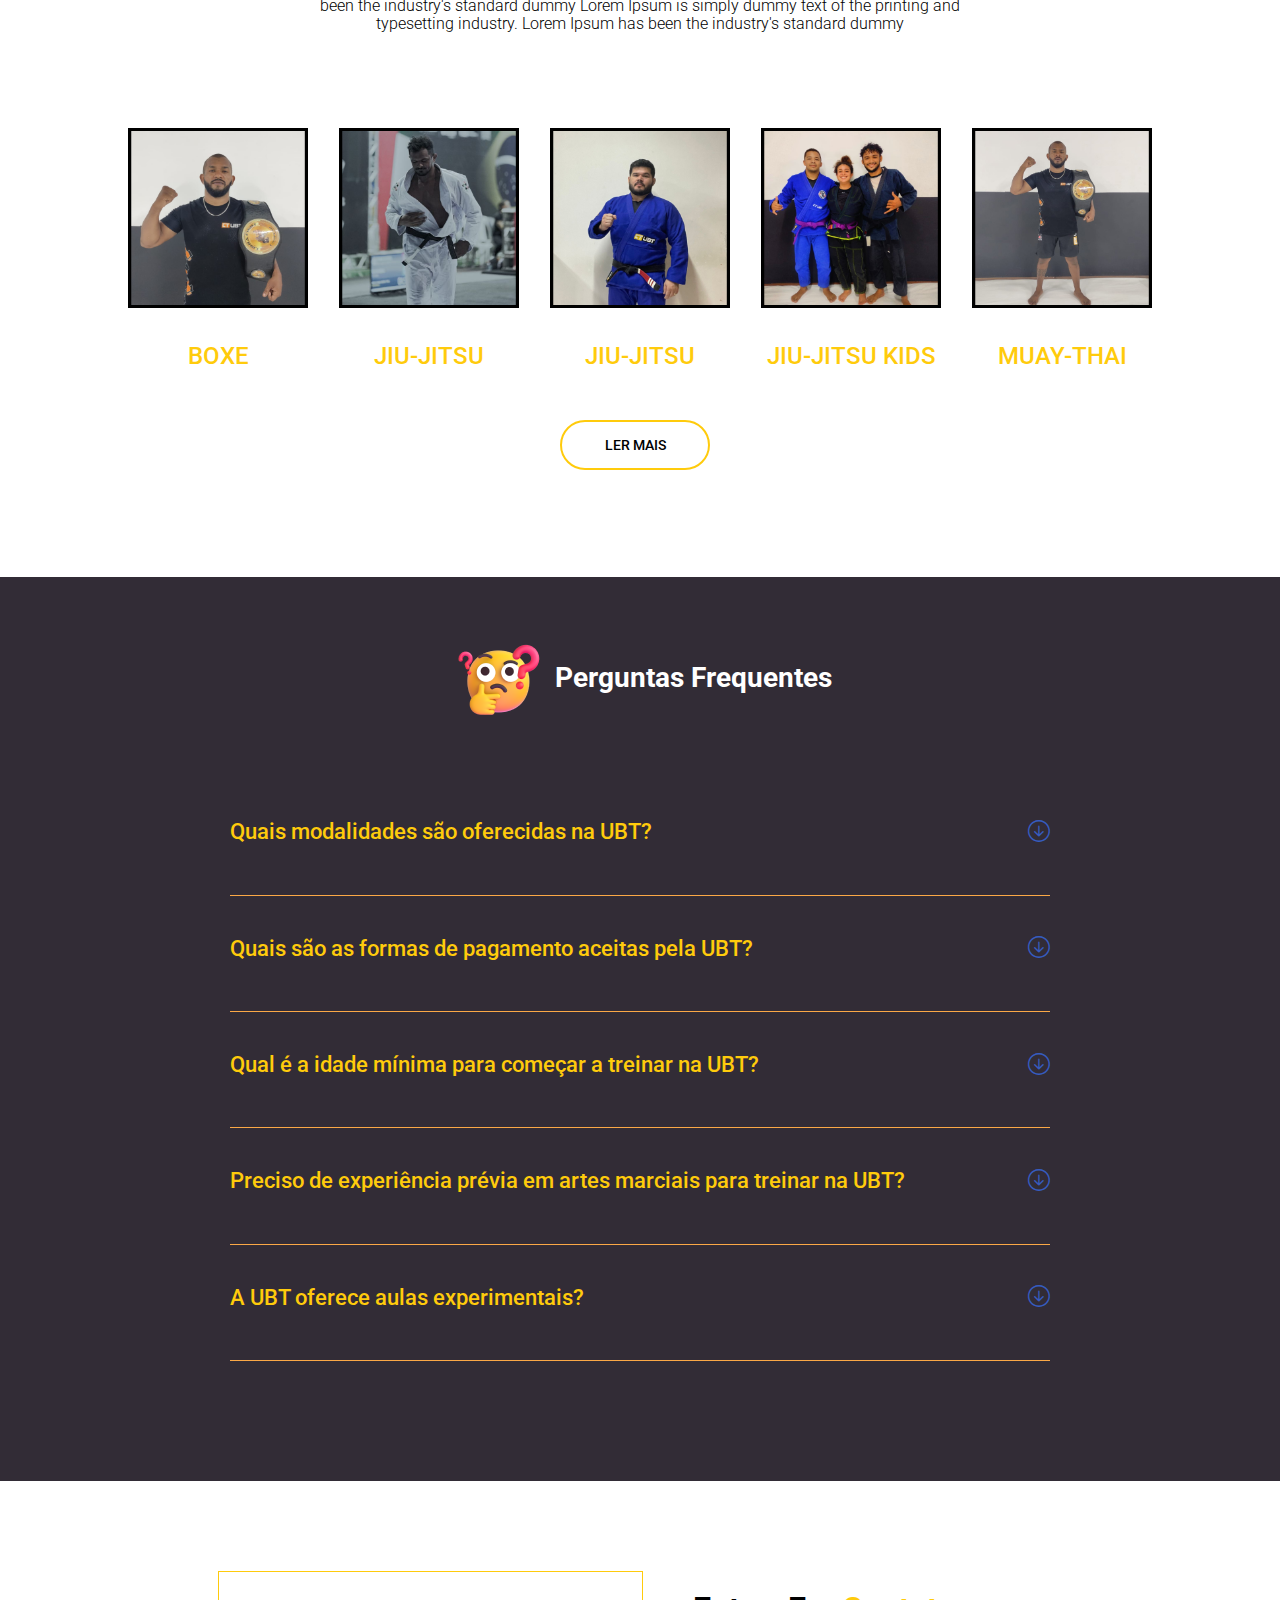
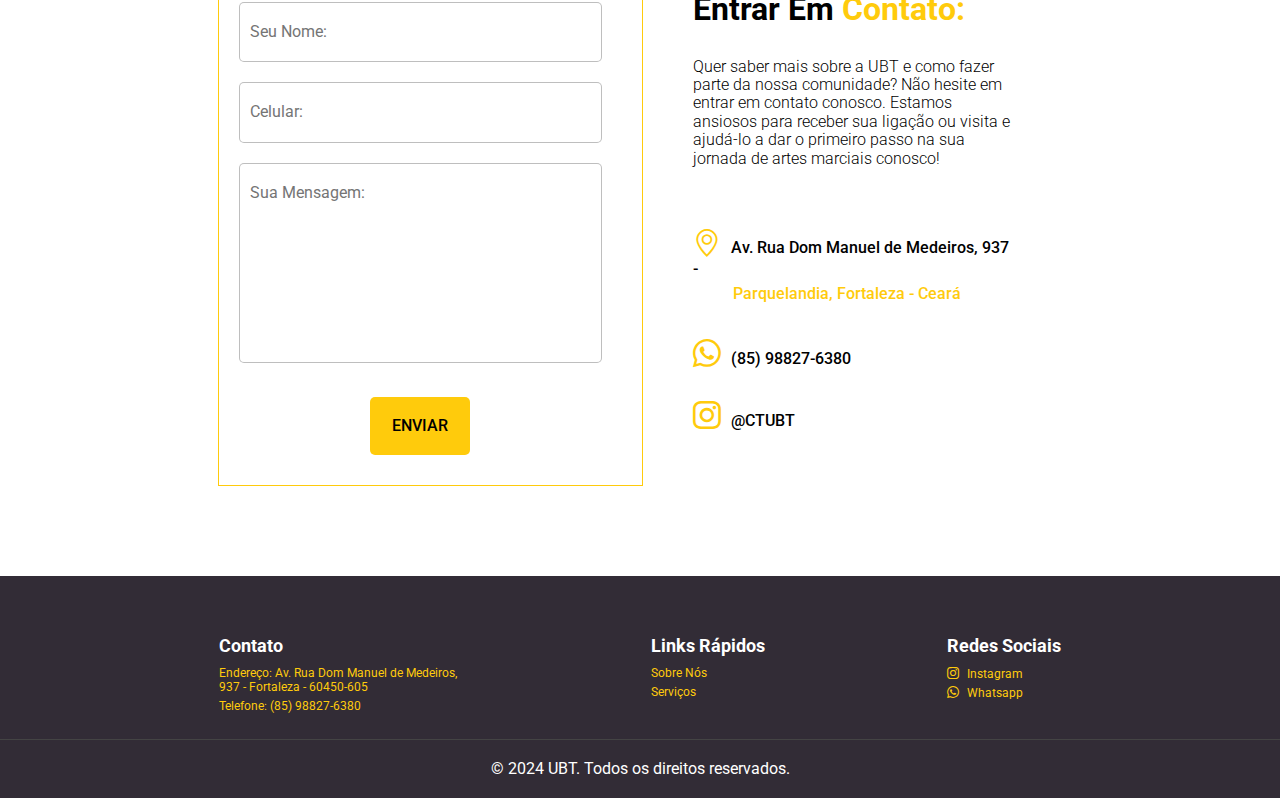
==== commit fb22647e: "ajustes" ====
--- a/index.html
+++ b/index.html
@@ -21,7 +21,7 @@
 </head>
 
 <body>
-    
+
     <header>
 
         <div class="interface">
@@ -82,12 +82,8 @@
                 <p>Descubra o poder dentro de cada movimento, onde cada desafio é uma oportunidade para superar limites
                     e fortalecer não apenas o corpo, mas também a mente</p>
 
-
-                <a href="#">
-                    <button>agende sua aula</button>
-                </a>
-                <a href="#">
-                    <button>ler mais</button>
+                <a href="https://evo-totem.w12app.com.br/evo/5989/totem/landing-page/agenda">
+                    <button onclick="return confirmarRedirecionamento()">agende sua aula</button>
                 </a>
             </div>
         </div>
@@ -254,10 +250,10 @@
                                         </ul>
                                     </div>
 
-                                    <a href=""><button class="btn_plan">eu quero</button></a>
+                                    <a href="https://evo-totem.w12app.com.br/evo/5989/site/cnD82oPxrnsNlb2m%5BPLUS%5DpchHg%5BEQUAL%5D%5BEQUAL%5D">
+                                        <button onclick="return confirmarPlano()" class="btn_plan">eu quero</button></a>
 
                                     <h6>Recorrência mensal</h6>
-                                    <h6><span>Mais sobre este plano</span></h6>
                                 </div>
                             </div>
                         </div>
@@ -285,10 +281,10 @@
                                         </ul>
                                     </div>
 
-                                    <a href=""><button class="btn_plan">eu quero</button></a>
+                                    <a href="https://evo-totem.w12app.com.br/evo/5989/site/cnD82oPxrnsNlb2m%5BPLUS%5DpchHg%5BEQUAL%5D%5BEQUAL%5D">
+                                        <button onclick="return confirmarPlano()" class="btn_plan">eu quero</button></a>
 
                                     <h6>Recorrência mensal</h6>
-                                    <h6><span>Mais sobre este plano</span></h6>
                                 </div>
                             </div>
                         </div>
@@ -357,7 +353,7 @@
                 </div>
 
             </div>
-            
+
             <div class="gallery-button">
                 <a href="gallery.html">ver mais</a>
             </div>
@@ -367,7 +363,8 @@
     <section class="schedule">
         <div class="interface">
             <h1>AGENDE SUA AULA COM OS MELHORES PROFISSIONAIS</h1>
-            <a href=""><button>agende sua aula aqui</button></a>
+            <a href="https://evo-totem.w12app.com.br/evo/5989/totem/landing-page/agenda"><button
+                    onclick="return confirmarRedirecionamento()">agende sua aula aqui</button></a>
         </div>
     </section>
 
@@ -489,10 +486,12 @@
                 </p>
 
                 <div class="location">
-                    <p><i class="bi bi-geo-alt"></i>Av. Rua Professor Morais Correia - <span>Parquelandia, Fortaleza -
-                            Ceará</span> </p>
-                    <p><a href="#"><i class="bi bi-whatsapp"></i>(87) 99100-4455</a></p>
-                    <p><a href="#"><i class="bi bi-instagram"></i>@CTUBT</a></p>
+                    <p><i class="bi bi-geo-alt"></i>Av. Rua Dom Manuel de Medeiros, 937 - <span>Parquelandia, Fortaleza
+                            - Ceará</span></p>
+                    <p><a
+                            href="https://l.instagram.com/?u=https%3A%2F%2Fapi.whatsapp.com%2Fsend%3Fphone%3D5585988276380&e=AT1LXoQg4pfrqNZTUTnOSIQ3tx0xeIFwJBAQzdsO-Jvu-eTM6DrG9LnvRF9VlLr2xREnQH0cRPvqQTJxhhcL9s_psb-M0C-00wUAgeD5i3sQphsxYjQJSw"><i
+                                class="bi bi-whatsapp"></i>(85) 98827-6380</a></p>
+                    <p><a href="https://www.instagram.com/ctubt/"><i class="bi bi-instagram"></i>@CTUBT</a></p>
                 </div>
             </div>
         </div>
@@ -504,23 +503,20 @@
             <div class="footer-container">
                 <div class="footer-contact">
                     <h4>Contato</h4>
-                    <p>Endereço: Rua Exemplo, 123</p>
-                    <p>Telefone: (11) 1234-5678</p>
-                    <p>Email: contato@ubt.com</p>
+                    <p>Endereço: Av. Rua Dom Manuel de Medeiros, 937 - Fortaleza - 60450-605</p>
+                    <p>Telefone: (85) 98827-6380</p>
                 </div>
                 <div class="footer-links">
                     <h4>Links Rápidos</h4>
                     <ul>
                         <li><a href="about.html">Sobre Nós</a></li>
-                        <li><a href="#">Serviços</a></li>
-                        <li><a href="#">Contato</a></li>
-                        <li><a href="#">FAQ</a></li>
+                        <li><a href="plans.html">Serviços</a></li>
                     </ul>
                 </div>
                 <div class="footer-social">
                     <h4>Redes Sociais</h4>
-                    <a href="#"><i class="bi bi-instagram"></i> Instagram</a>
-                    <a href="#"><i class="bi bi-whatsapp"></i> Whatsapp</a>
+                    <a href="https://www.instagram.com/ctubt/"><i class="bi bi-instagram"></i> Instagram</a>
+                    <a href="https://l.instagram.com/?u=https%3A%2F%2Fapi.whatsapp.com%2Fsend%3Fphone%3D5585988276380&e=AT1LXoQg4pfrqNZTUTnOSIQ3tx0xeIFwJBAQzdsO-Jvu-eTM6DrG9LnvRF9VlLr2xREnQH0cRPvqQTJxhhcL9s_psb-M0C-00wUAgeD5i3sQphsxYjQJSw"><i class="bi bi-whatsapp"></i> Whatsapp</a>
                 </div>
             </div>
         </div>
@@ -535,7 +531,7 @@
         </div>
     </section>
 
-    <div class="circleWhats"><a href=""><img src="imagens/whatsFixer.svg" alt=""></a></div>
+    <div class="circleWhats"><a href="https://l.instagram.com/?u=https%3A%2F%2Fapi.whatsapp.com%2Fsend%3Fphone%3D5585988276380&e=AT1LXoQg4pfrqNZTUTnOSIQ3tx0xeIFwJBAQzdsO-Jvu-eTM6DrG9LnvRF9VlLr2xREnQH0cRPvqQTJxhhcL9s_psb-M0C-00wUAgeD5i3sQphsxYjQJSw"><img src="imagens/whatsFixer.svg" alt=""></a></div>
 
     <script src="JS/swiper-bundle.min.js"></script>
     <script src="JS/script.js"></script>
--- a/main.css
+++ b/main.css
@@ -700,7 +700,6 @@
 
 section.contact {
     margin: 0;
-    background-image: url(../imagens/maps.fundo.png);
     background-repeat: no-repeat;
     background-size: cover;
     background-position: center;    
@@ -764,7 +763,7 @@
 }
 
 .contact .title-contact p {
-    font-size: 18px;
+    font-size: 16px;
     font-weight: 300;
     margin-bottom: 30px;
 }
@@ -783,14 +782,12 @@
     line-height: 30px;
     margin: 0 40px;
     color: #FFCB0C;
-    filter:drop-shadow( 1px 1px 2px #00000046);
 }
 
 .contact .location p i {
     color: #FFCB0C;
     margin-right: 10px;
     font-size: 28px;
-    filter: drop-shadow(1px 1px 2px #00000046);
 }
 
 .contact .location p a {
@@ -825,6 +822,7 @@
     color: #FFCB0C;
     font-size: 12px;
     margin-bottom: 5px;
+    width: 250px;
 }
 
 .footer-links ul li {
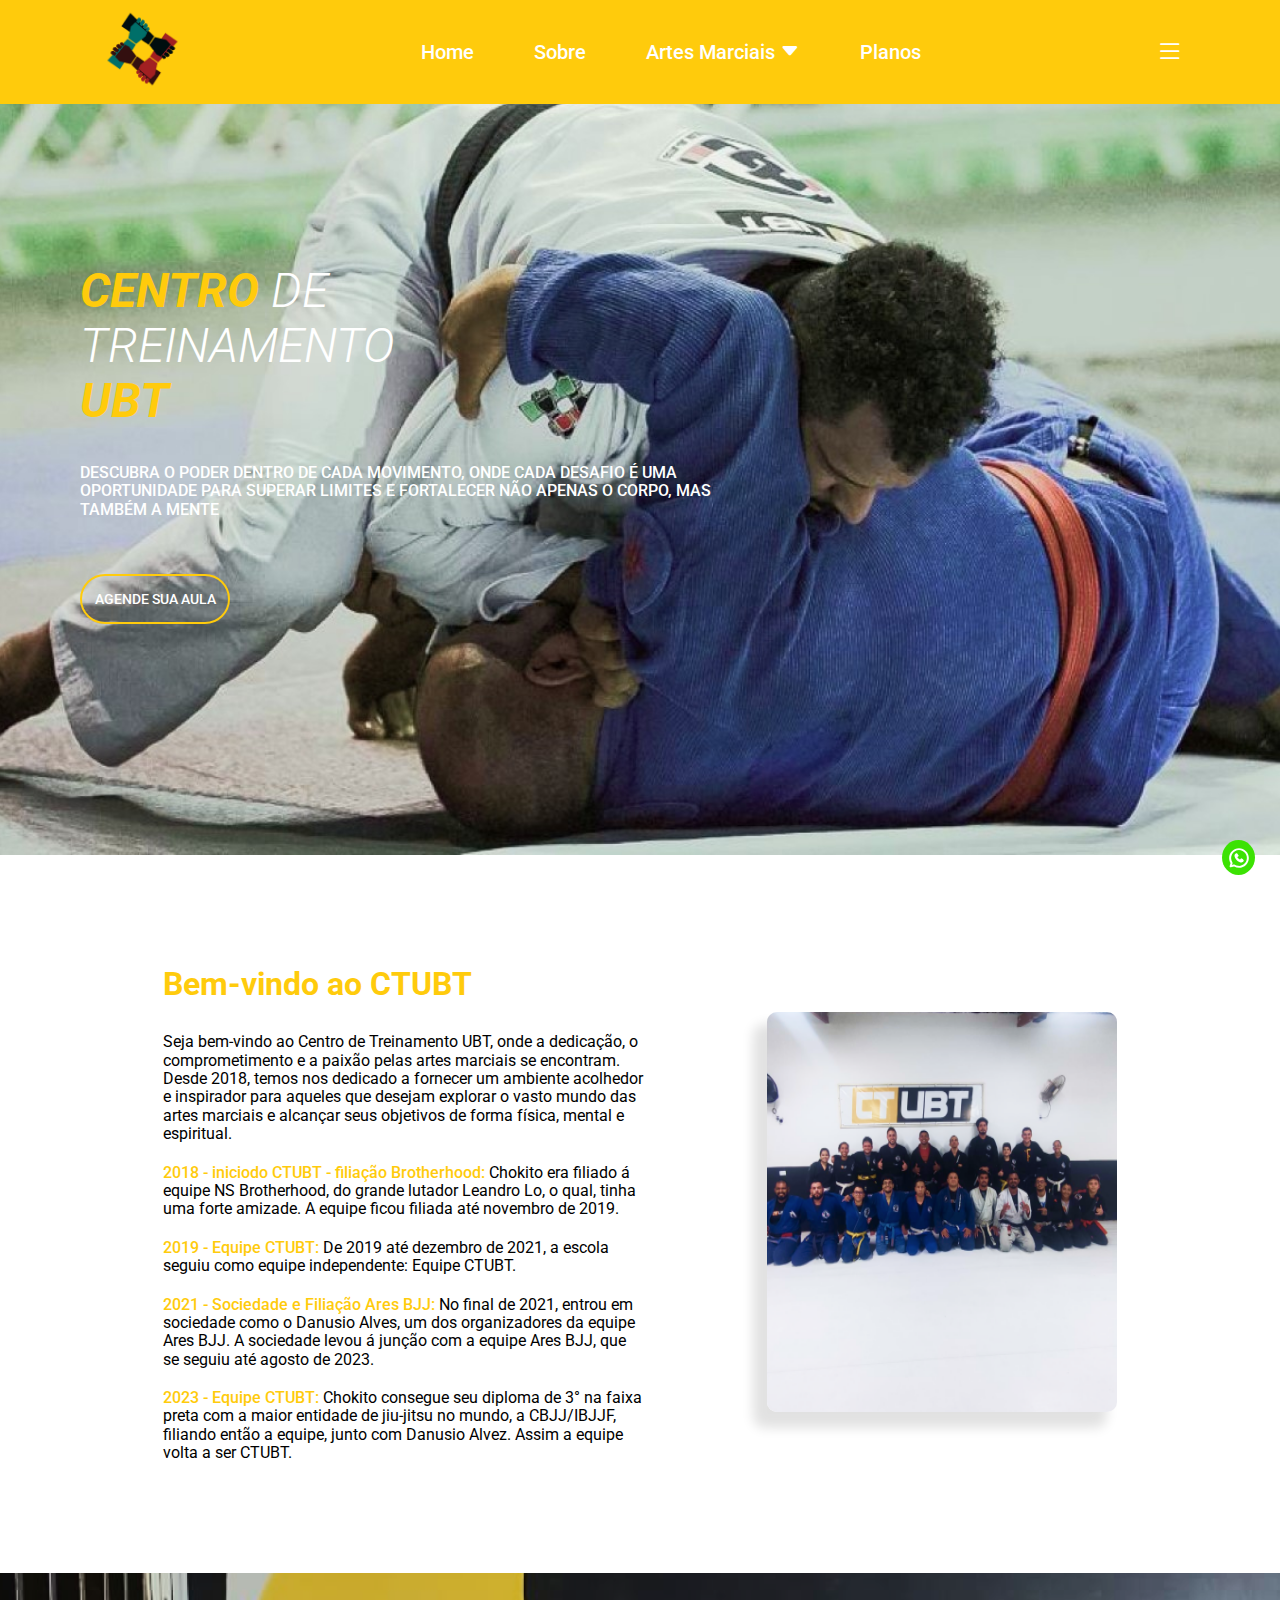
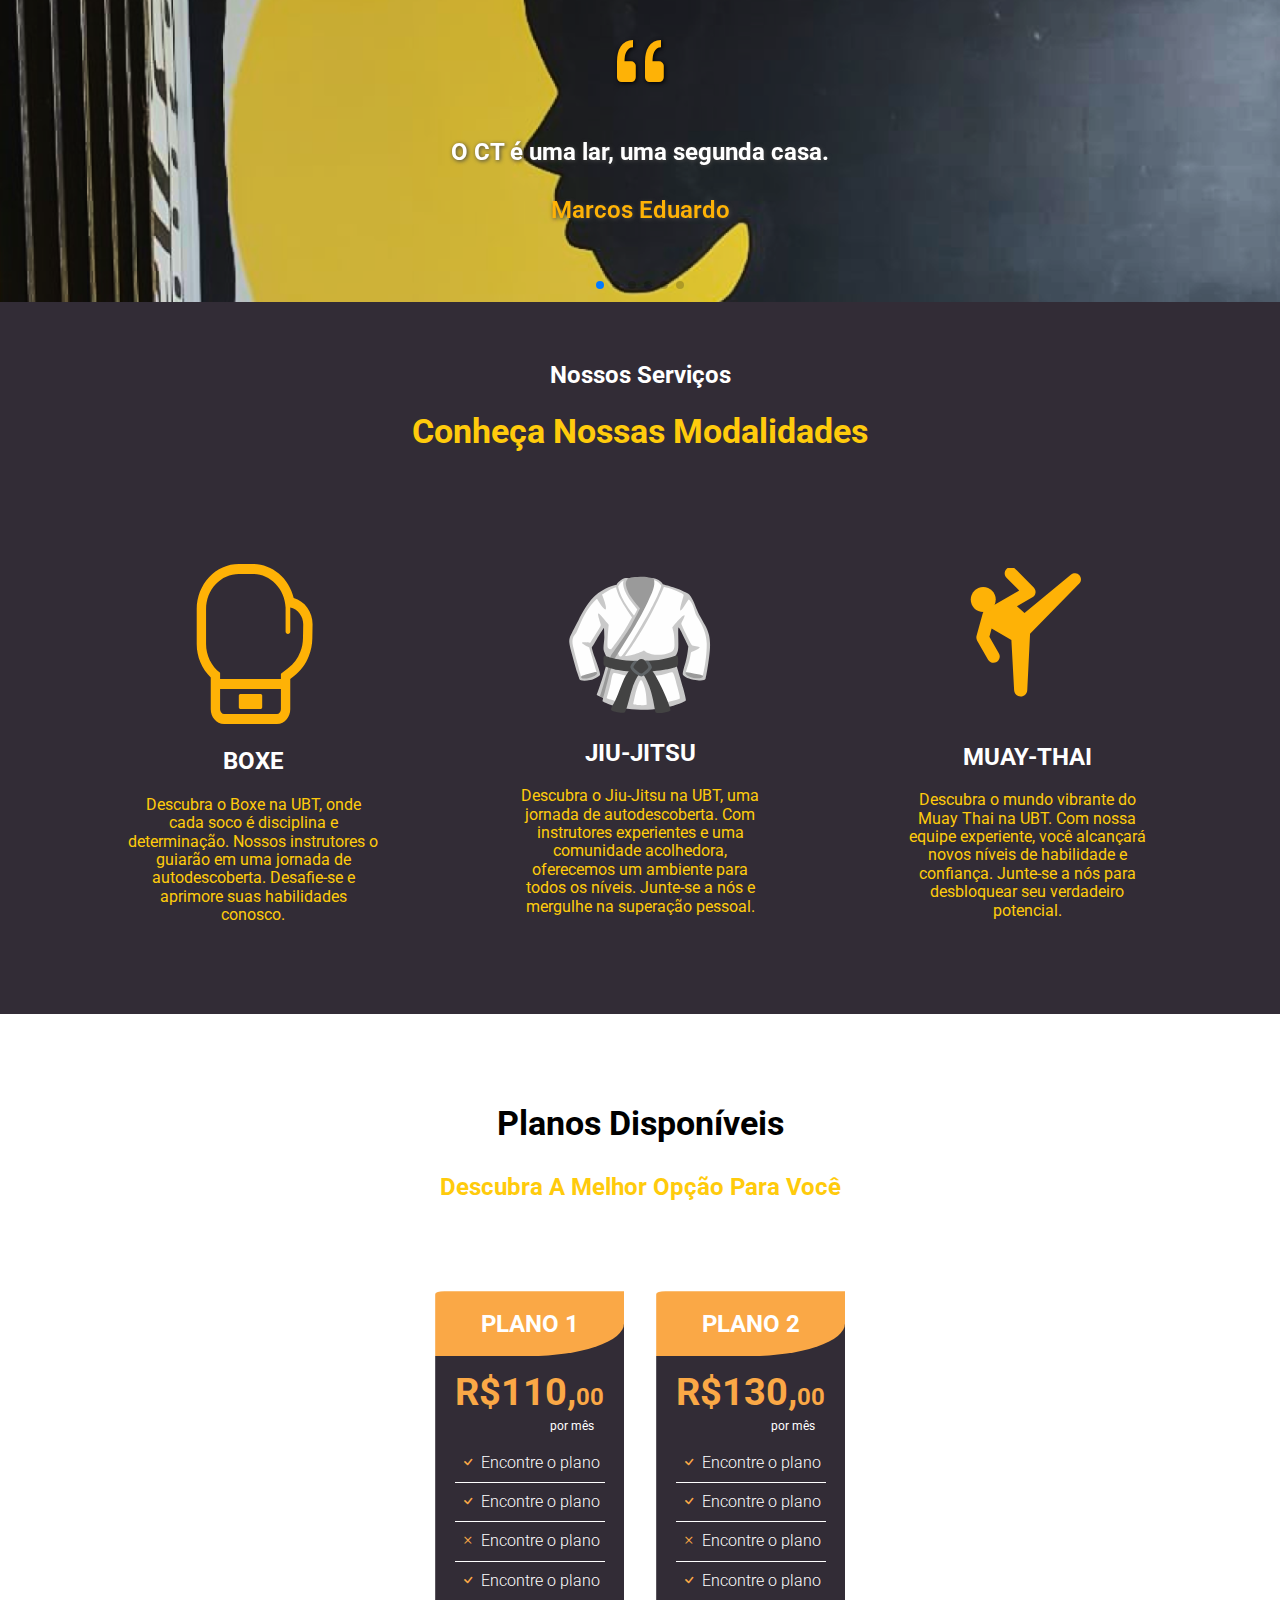
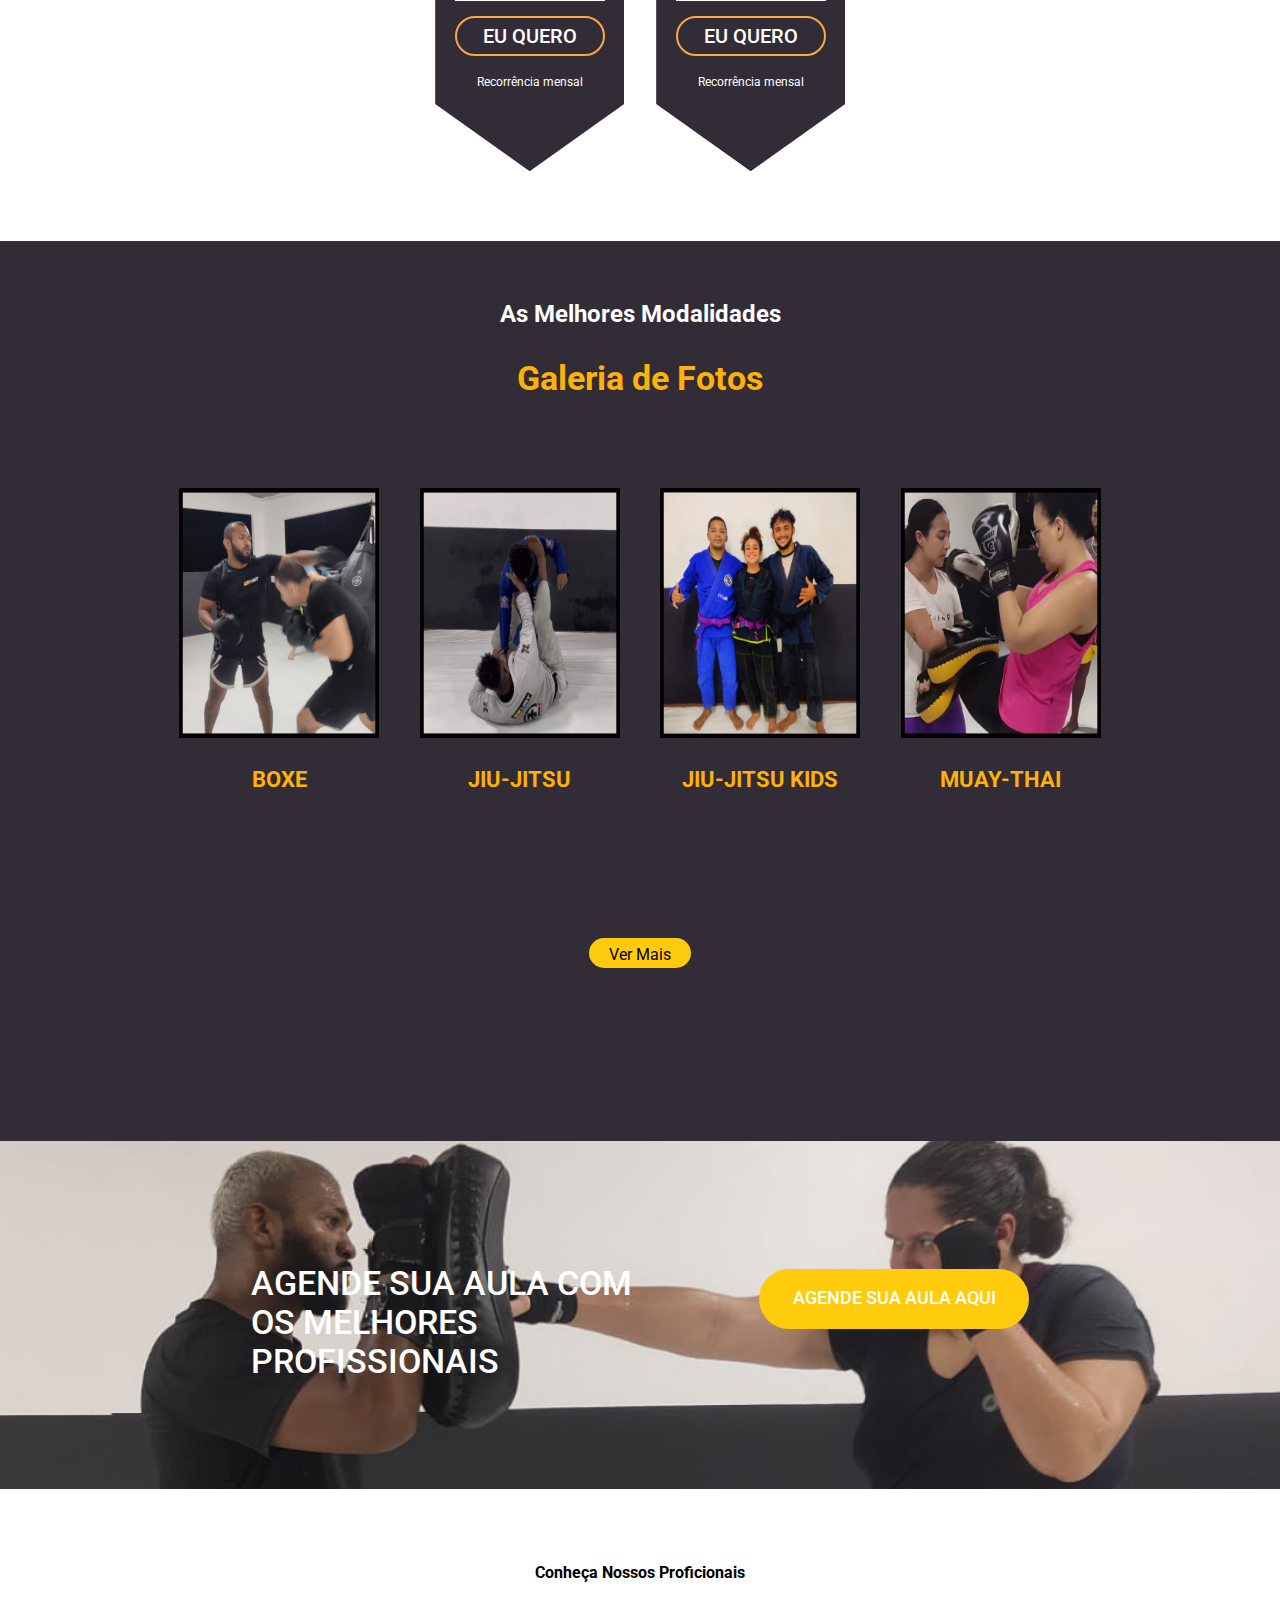
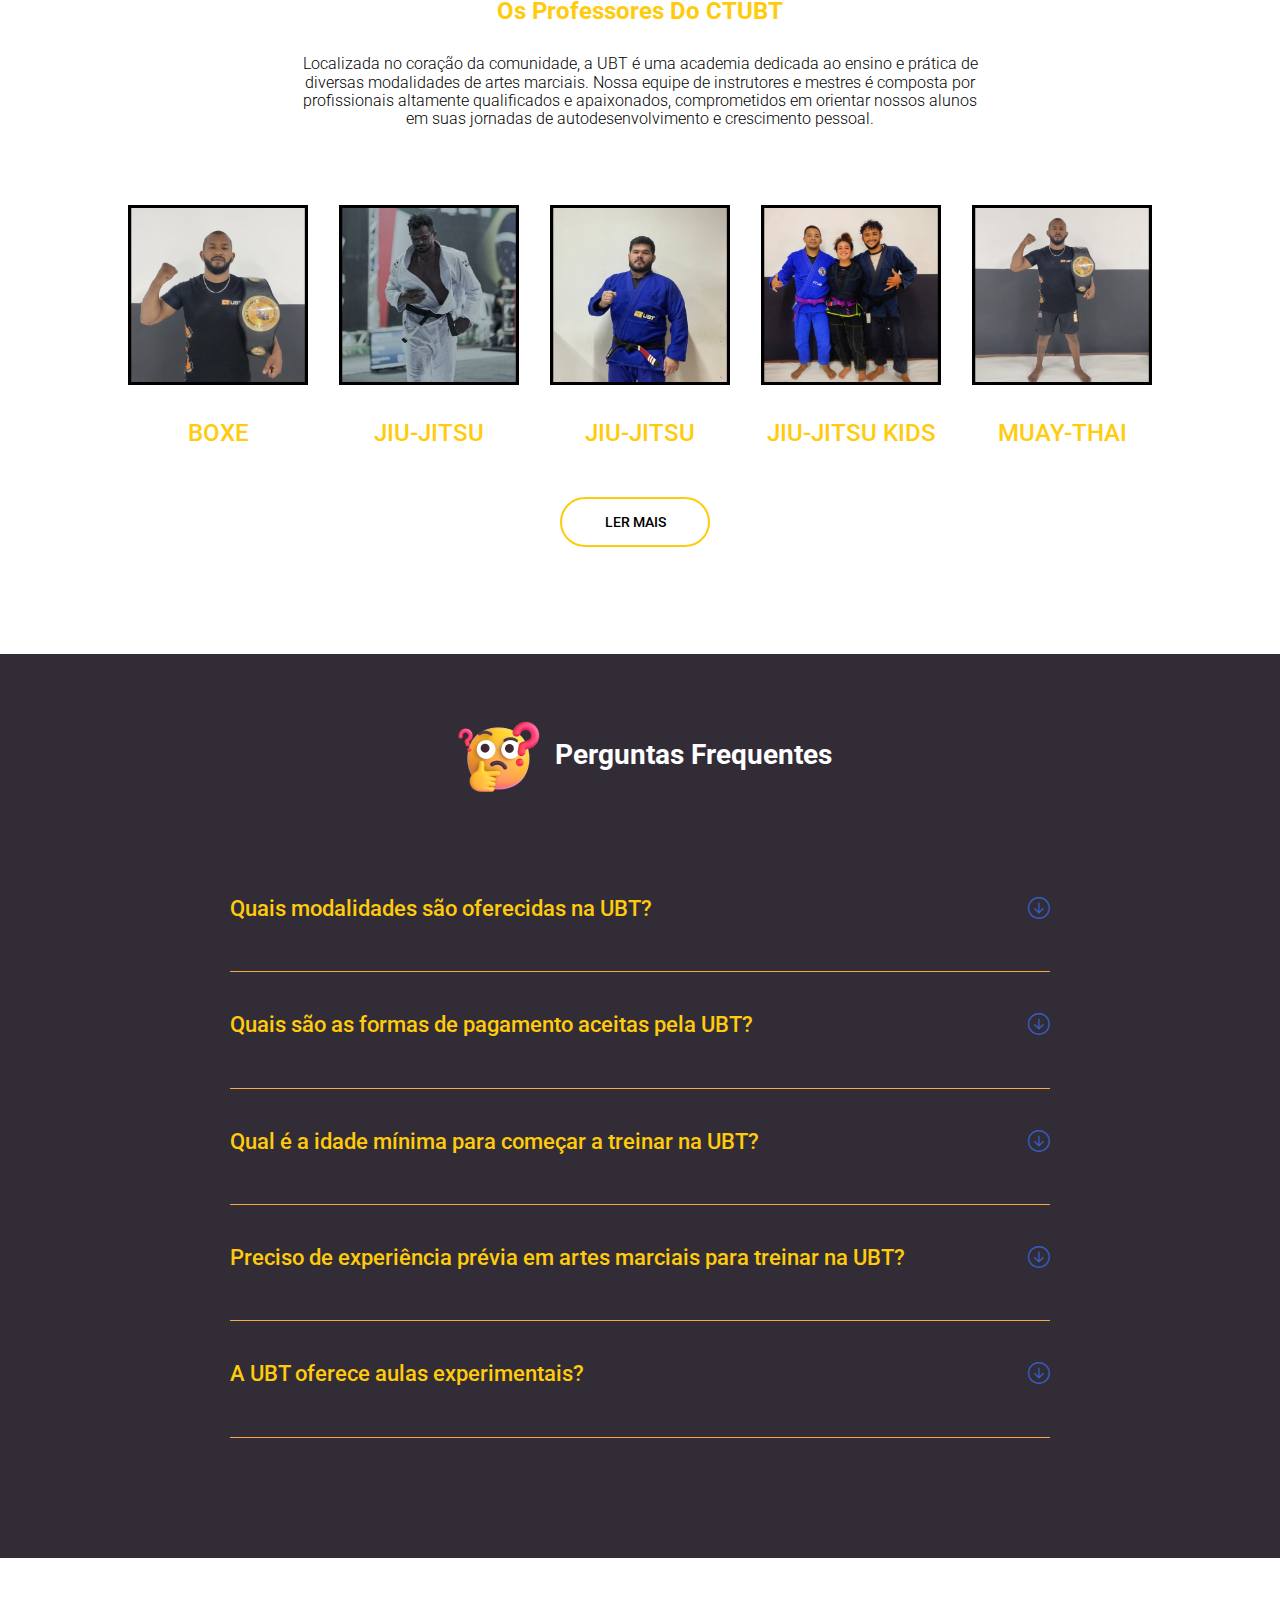
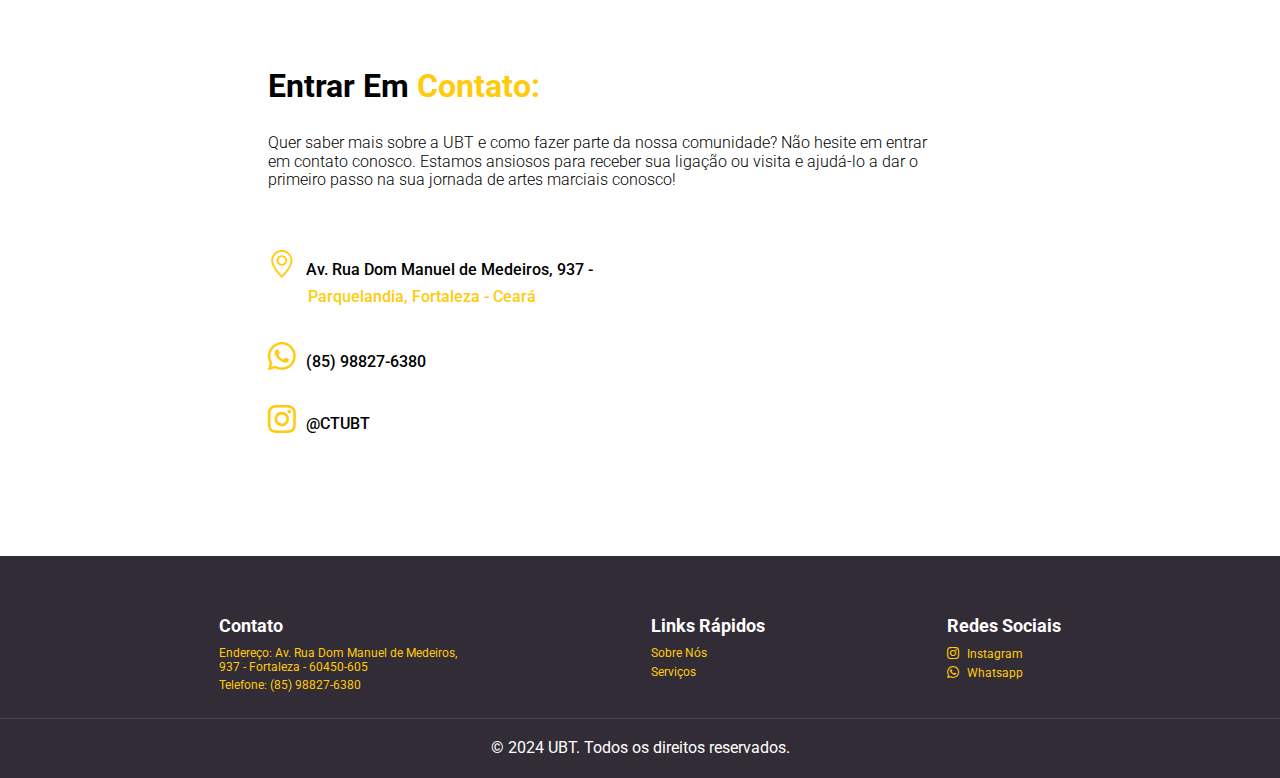
==== commit 995dcb5c: "finalizando" ====
--- a/index.html
+++ b/index.html
@@ -22,7 +22,7 @@
 
 <body>
 
-    <header>
+    <header id="header">
 
         <div class="interface">
 
@@ -96,17 +96,26 @@
             <div class="text-about">
                 <h1>Bem-vindo ao CTUBT</h1>
 
-                <p>Explore o fascinante mundo do Jiu-Jitsu na UBT, onde cada técnica é uma expressão de disciplina e
-                    habilidade. Nossos instrutores dedicados o guiarão em uma jornada de autodescoberta, tanto física
-                    quanto mental. Desafie-se e aprimore suas habilidades conosco.</p>
-                <p>No Jiu-Jitsu da UBT, não se trata apenas de técnicas de luta; é uma prática que integra corpo e mente
-                    de maneira profunda. Aqui, você aprenderá desde os fundamentos até técnicas avançadas, enquanto
-                    desenvolve autoconfiança, resiliência e concentração. Nosso compromisso com um ambiente acolhedor e
-                    inclusivo garante que todos os praticantes, desde iniciantes até avançados, possam encontrar seu
-                    caminho para o crescimento pessoal e esportivo.</p>
-                <p>Venha se juntar a nós em uma jornada de superação contínua, saúde e bem-estar. Na UBT, acreditamos
-                    que o Jiu-Jitsu não só fortalece o corpo, mas também enriquece a vida, promovendo valores de
-                    camaradagem e respeito mútuo.</p>
+                <p>Seja bem-vindo ao Centro de Treinamento UBT, onde a dedicação, o comprometimento e a paixão
+                    pelas artes marciais se encontram. Desde 2018,
+                    temos nos dedicado a fornecer um ambiente acolhedor e inspirador para aqueles que desejam
+                    explorar o vasto mundo das artes marciais e alcançar
+                    seus objetivos de forma física, mental e espiritual.</p>
+
+                <p><span>2018 - iniciodo CTUBT - filiação Brotherhood:</span>
+                    Chokito era filiado á equipe NS Brotherhood, do grande lutador Leandro Lo, o qual, tinha uma forte
+                    amizade. A equipe ficou filiada até novembro de 2019.</p>
+
+                <p><span>2019 - Equipe CTUBT:</span>
+                    De 2019 até dezembro de 2021, a escola seguiu como equipe independente: Equipe CTUBT.</p>
+
+                <p><span>2021 - Sociedade e Filiação Ares BJJ:</span>
+                    No final de 2021, entrou em sociedade como o Danusio Alves, um dos organizadores da equipe Ares BJJ. 
+                    A sociedade levou á junção com a equipe Ares BJJ, que se seguiu até agosto de 2023.</p>
+
+                <p><span>2023 - Equipe CTUBT:</span>
+                    Chokito consegue seu diploma de 3° na faixa preta com a maior entidade de jiu-jitsu no mundo, a CBJJ/IBJJF, 
+                    filiando então a equipe, junto com Danusio Alvez. Assim a equipe volta a ser CTUBT.</p>
             </div>
 
             <div class="img-about">
@@ -129,6 +138,18 @@
                     <div class="person">
                         <div class="info_person">
                             <p class="name_person">Marcos Eduardo</p>
+                        </div>
+                    </div>
+                </div>
+
+                <div class="slide swiper-slide">
+                    <i class="bi bi-quote"></i>
+
+                    <p class="testimony_txt">O CT é meu ponto de paz, minha segunda família!</p>
+
+                    <div class="person">
+                        <div class="info_person">
+                            <p class="name_person">Sarah Barbosa</p>
                         </div>
                     </div>
                 </div>
@@ -250,7 +271,8 @@
                                         </ul>
                                     </div>
 
-                                    <a href="https://evo-totem.w12app.com.br/evo/5989/site/cnD82oPxrnsNlb2m%5BPLUS%5DpchHg%5BEQUAL%5D%5BEQUAL%5D">
+                                    <a
+                                        href="https://evo-totem.w12app.com.br/evo/5989/site/cnD82oPxrnsNlb2m%5BPLUS%5DpchHg%5BEQUAL%5D%5BEQUAL%5D">
                                         <button onclick="return confirmarPlano()" class="btn_plan">eu quero</button></a>
 
                                     <h6>Recorrência mensal</h6>
@@ -281,7 +303,8 @@
                                         </ul>
                                     </div>
 
-                                    <a href="https://evo-totem.w12app.com.br/evo/5989/site/cnD82oPxrnsNlb2m%5BPLUS%5DpchHg%5BEQUAL%5D%5BEQUAL%5D">
+                                    <a
+                                        href="https://evo-totem.w12app.com.br/evo/5989/site/cnD82oPxrnsNlb2m%5BPLUS%5DpchHg%5BEQUAL%5D%5BEQUAL%5D">
                                         <button onclick="return confirmarPlano()" class="btn_plan">eu quero</button></a>
 
                                     <h6>Recorrência mensal</h6>
@@ -308,10 +331,6 @@
                     <img src="imagens/BX-PH.png" alt="">
                     <div class="text_photo">
                         <h2>Boxe</h2>
-                        <p>
-                            Lorem Ipsum is simply dummy text of the printing and typesetting industry. Lorem Ipsum has
-                            been the industry's standard dummy
-                        </p>
                     </div>
 
                 </div>
@@ -321,10 +340,6 @@
 
                     <div class="text_photo">
                         <h2>Jiu-Jitsu</h2>
-                        <p>
-                            Lorem Ipsum is simply dummy text of the printing and typesetting industry. Lorem Ipsum has
-                            been the industry's standard dummy
-                        </p>
                     </div>
                 </div>
 
@@ -333,10 +348,6 @@
 
                     <div class="text_photo">
                         <h2>Jiu-Jitsu kids</h2>
-                        <p>
-                            Lorem Ipsum is simply dummy text of the printing and typesetting industry. Lorem Ipsum has
-                            been the industry's standard dummy
-                        </p>
                     </div>
                 </div>
 
@@ -344,10 +355,6 @@
                     <img src="imagens/MT-PH.png" alt="">
                     <div class="text_photo">
                         <h2>Muay-Thai</h2>
-                        <p>
-                            Lorem Ipsum is simply dummy text of the printing and typesetting industry. Lorem Ipsum has
-                            been the industry's standard dummy
-                        </p>
                     </div>
 
                 </div>
@@ -373,10 +380,11 @@
             <h4>Conheça nossos proficionais</h4>
             <h2>os professores do CTUBT</h2>
             <p>
-                Lorem Ipsum is simply dummy text of the printing and typesetting industry. Lorem Ipsum has been the
-                industry's
-                standard dummy Lorem Ipsum is simply dummy text of the printing and typesetting industry. Lorem Ipsum
-                has been the industry's standard dummy
+                Localizada no coração da comunidade, a UBT é uma academia dedicada ao ensino e prática de diversas
+                modalidades de artes marciais. Nossa equipe de instrutores e mestres é composta por profissionais
+                altamente
+                qualificados e apaixonados, comprometidos em orientar nossos alunos em suas jornadas de
+                autodesenvolvimento e crescimento pessoal.
             </p>
             <div class="photoTeachers">
 
@@ -464,19 +472,6 @@
     <section class="contact">
         <div class="interface">
 
-            <form action="">
-
-                <input type="text" name="" id="" placeholder="Seu nome:" required>
-                <input type="text" name="" id="" placeholder="Celular:" required>
-
-                <textarea name="" id="" cols="30" rows="10" placeholder="Sua mensagem:"></textarea>
-
-                <div class="btn-form">
-                    <input type="submit" value="Enviar">
-                </div>
-
-            </form>
-
             <div class="title-contact">
                 <h1>Entrar em <span>contato:</span></h1>
                 <p>Quer saber mais sobre a UBT e como fazer parte da nossa comunidade?
@@ -516,7 +511,9 @@
                 <div class="footer-social">
                     <h4>Redes Sociais</h4>
                     <a href="https://www.instagram.com/ctubt/"><i class="bi bi-instagram"></i> Instagram</a>
-                    <a href="https://l.instagram.com/?u=https%3A%2F%2Fapi.whatsapp.com%2Fsend%3Fphone%3D5585988276380&e=AT1LXoQg4pfrqNZTUTnOSIQ3tx0xeIFwJBAQzdsO-Jvu-eTM6DrG9LnvRF9VlLr2xREnQH0cRPvqQTJxhhcL9s_psb-M0C-00wUAgeD5i3sQphsxYjQJSw"><i class="bi bi-whatsapp"></i> Whatsapp</a>
+                    <a
+                        href="https://l.instagram.com/?u=https%3A%2F%2Fapi.whatsapp.com%2Fsend%3Fphone%3D5585988276380&e=AT1LXoQg4pfrqNZTUTnOSIQ3tx0xeIFwJBAQzdsO-Jvu-eTM6DrG9LnvRF9VlLr2xREnQH0cRPvqQTJxhhcL9s_psb-M0C-00wUAgeD5i3sQphsxYjQJSw"><i
+                            class="bi bi-whatsapp"></i> Whatsapp</a>
                 </div>
             </div>
         </div>
@@ -531,10 +528,13 @@
         </div>
     </section>
 
-    <div class="circleWhats"><a href="https://l.instagram.com/?u=https%3A%2F%2Fapi.whatsapp.com%2Fsend%3Fphone%3D5585988276380&e=AT1LXoQg4pfrqNZTUTnOSIQ3tx0xeIFwJBAQzdsO-Jvu-eTM6DrG9LnvRF9VlLr2xREnQH0cRPvqQTJxhhcL9s_psb-M0C-00wUAgeD5i3sQphsxYjQJSw"><img src="imagens/whatsFixer.svg" alt=""></a></div>
+    <div class="circleWhats"><a
+            href="https://l.instagram.com/?u=https%3A%2F%2Fapi.whatsapp.com%2Fsend%3Fphone%3D5585988276380&e=AT1LXoQg4pfrqNZTUTnOSIQ3tx0xeIFwJBAQzdsO-Jvu-eTM6DrG9LnvRF9VlLr2xREnQH0cRPvqQTJxhhcL9s_psb-M0C-00wUAgeD5i3sQphsxYjQJSw"><img
+                src="imagens/whatsFixer.svg" alt=""></a></div>
 
     <script src="JS/swiper-bundle.min.js"></script>
     <script src="JS/script.js"></script>
+    <script src="JS/menu.js"></script>
 </body>
 
 </html>--- a/main.css
+++ b/main.css
@@ -35,6 +35,11 @@
     width: 85%;
 }
 
+header.rolar {
+    background-color:#FFCB0C;
+    box-shadow: 0px 0px 8px #00000059;
+}
+
 header .menu-desktop nav ul {
     list-style: none;
     display: flex;
@@ -237,6 +242,12 @@
 .text-about p {
     margin-bottom: 20px;
     color: #000;
+    font-weight: 400;
+}
+
+.text-about p span {
+    color: #FFCB0C;
+    font-weight: 500;
 }
 
 .about .img-about img {
@@ -525,14 +536,6 @@
     font-weight: 700;
 }
 
-.text_photo p {
-    margin-top: 15px;
-    text-align: center;
-    font-size: 14px;
-    color: #fff;
-    font-weight: 300;
-}
-
 .gallery-button {
     background-color: #FFCB0C;
     width: 10%;
@@ -711,41 +714,6 @@
     display: flex;
     justify-content: space-between;
     padding: 90px;
-}
-
-.contact form {
-    border: 1px solid #FFCB0C;
-    padding: 20px 40px 20px 20px;
-}
-
-form input, form textarea {
-    width: 100%;
-    padding: 20px 10px;
-    margin: 10px auto;
-    border-radius: 5px;
-    border: 1px solid #00000041;
-    cursor: pointer;
-    text-transform: capitalize;
-}
-
-form textarea {
-    resize: none;
-    max-height: 200px;
-}
-
-.contact .btn-form  {
-    text-align: center;
-}
-
-.contact .btn-form input {
-    text-transform: uppercase;
-    font-size: 16px;
-    font-weight: 500;
-    margin-top: 20px;
-    width: 100px;
-    padding: 20px;
-    background-color: #FFCB0C;
-    border: none;
 }
 
 .contact .title-contact {
--- a/media.css
+++ b/media.css
@@ -258,16 +258,6 @@
         display: block;
     }
 
-    .contact form {
-        padding: 20px;
-    }
-
-    form input,
-    form textarea {
-        width: 90%;
-        padding: 20px 30px;
-    }
-
     .contact .title-contact {
         width: 100%;
         margin: 30px 0;
@@ -363,8 +353,8 @@
 
     .gallery-button {
         margin: 0 auto;
-        padding: 10px 20px 0;
-        width: 20%;
+        padding: 10px 0;
+        width: 30%;
     }
 
     /* teacher */
@@ -428,16 +418,6 @@
         display: block;
     }
 
-    .contact form {
-        padding: 20px;
-    }
-
-    form input,
-    form textarea {
-        width: 90%;
-        padding: 20px 15px;
-    }
-
     .contact .title-contact {
         width: 100%;
         margin: 30px 0;
@@ -448,7 +428,7 @@
     }
 
     .contact .location p {
-        font-size: 16px;
+        font-size: 14px;
     }
 
     /* footer */
@@ -457,15 +437,14 @@
         padding-top: 30px;
     }
 
-    .footer-contact h4,
-    .footer-links h4,
-    .footer-social h4 {
-        font-size: 14px;
+    .footer .footer-container {
+        display: flex;
+        flex-direction: column;
     }
 
     .footer-contact p,
     .footer-links ul li,
     .footer-social a {
-        font-size: 8px;
+        font-size: 12px;
     }
 }